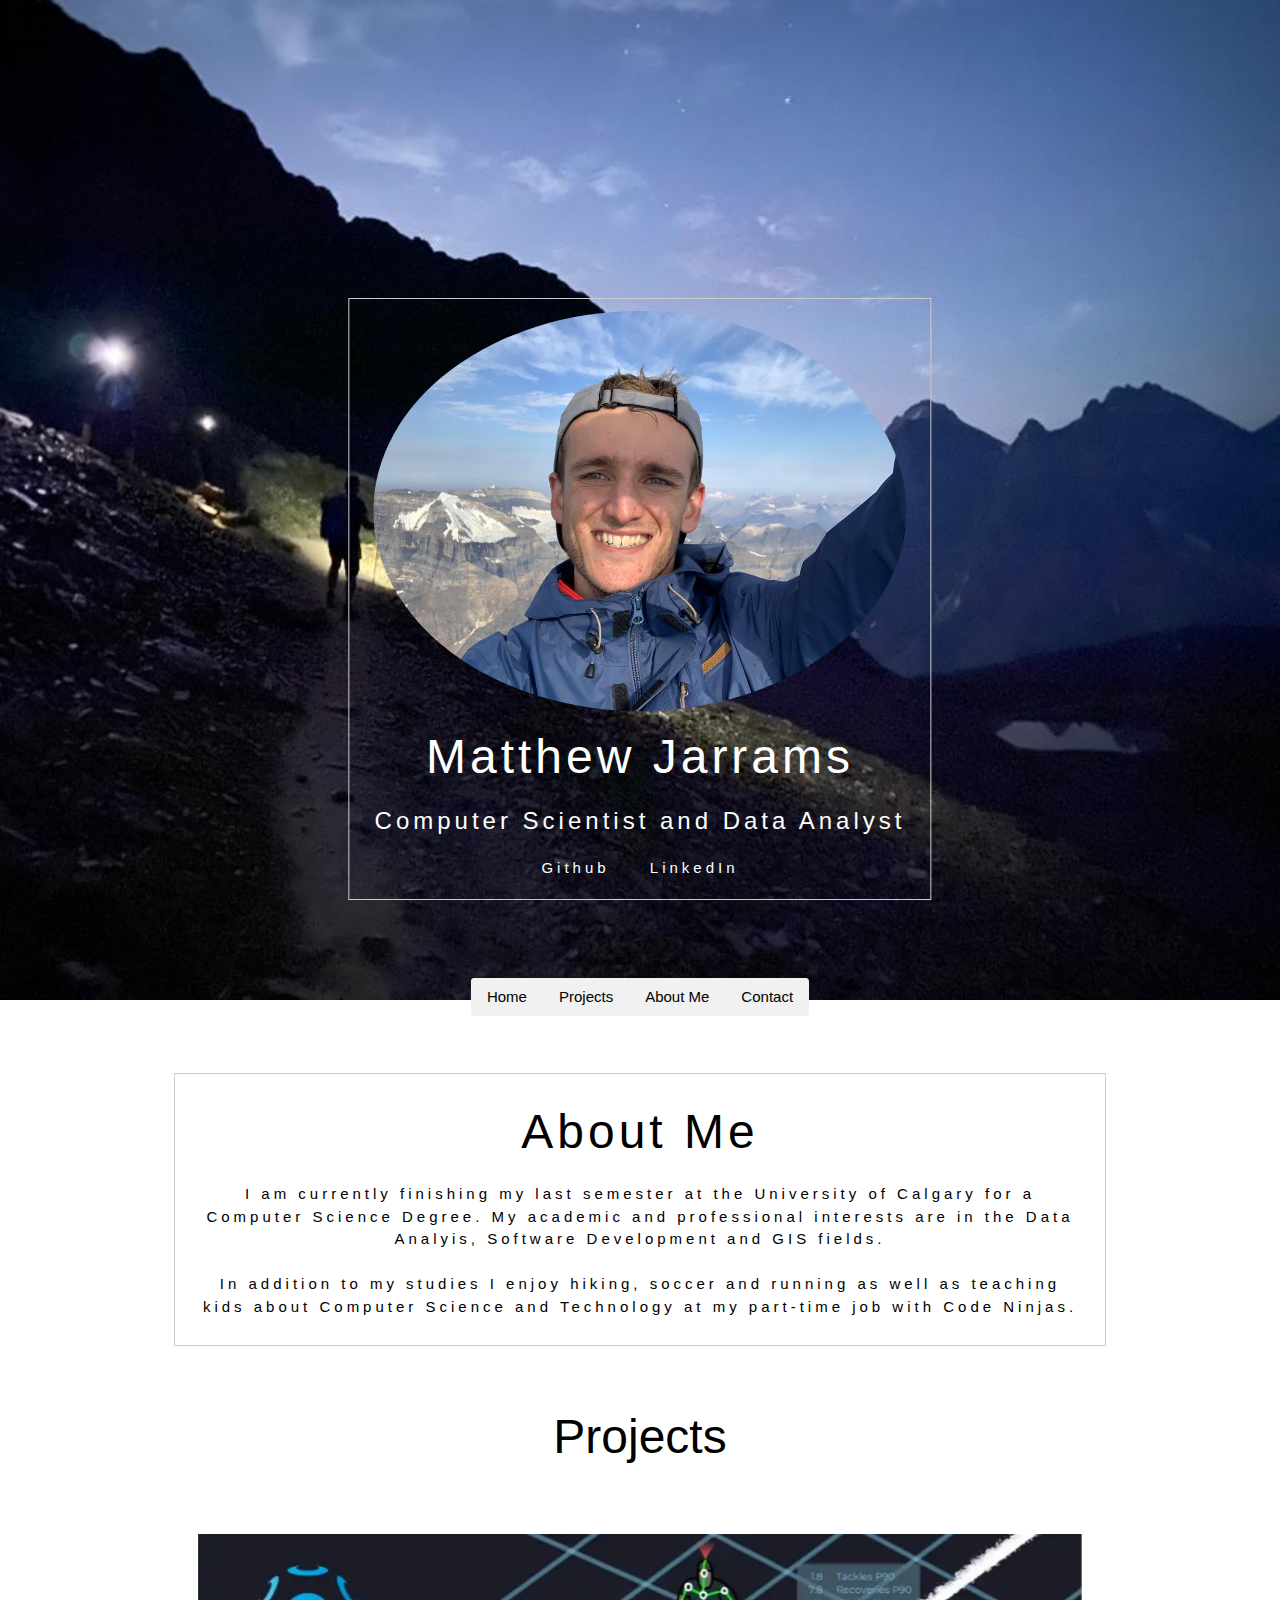
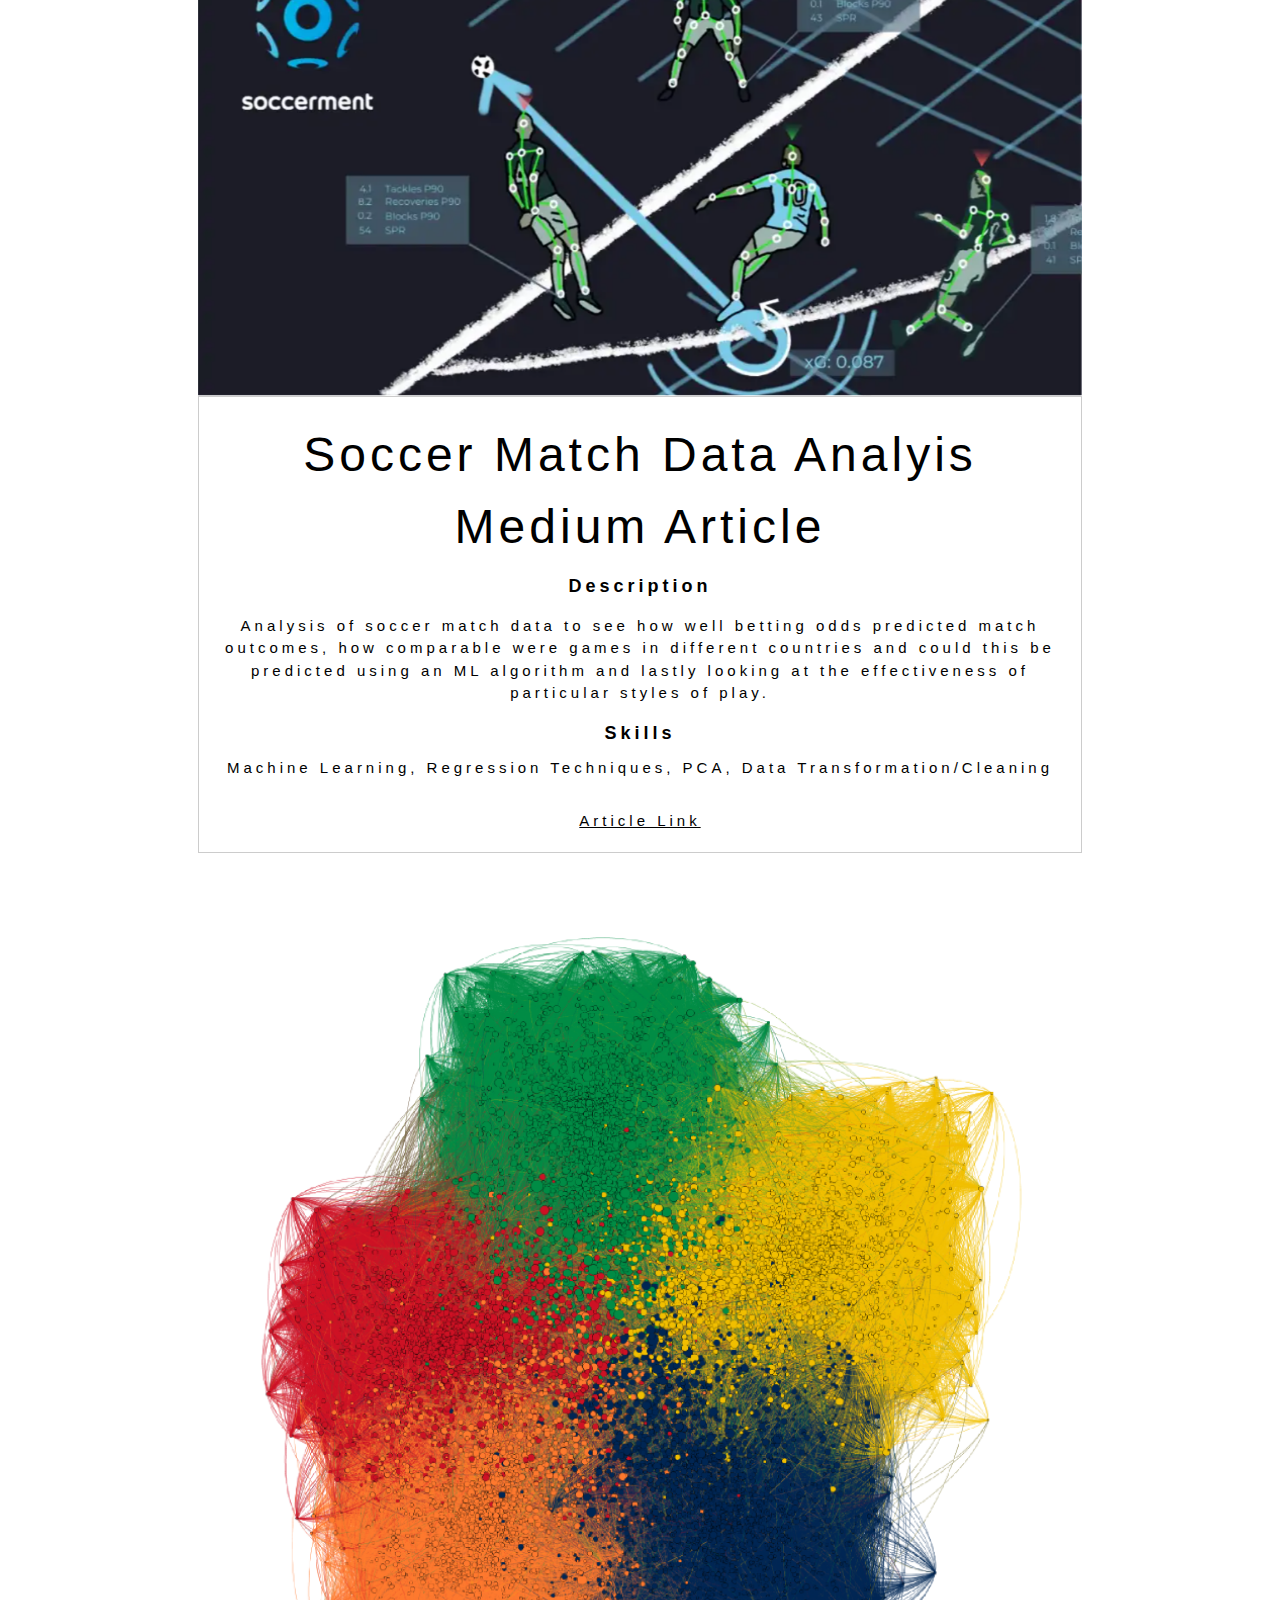
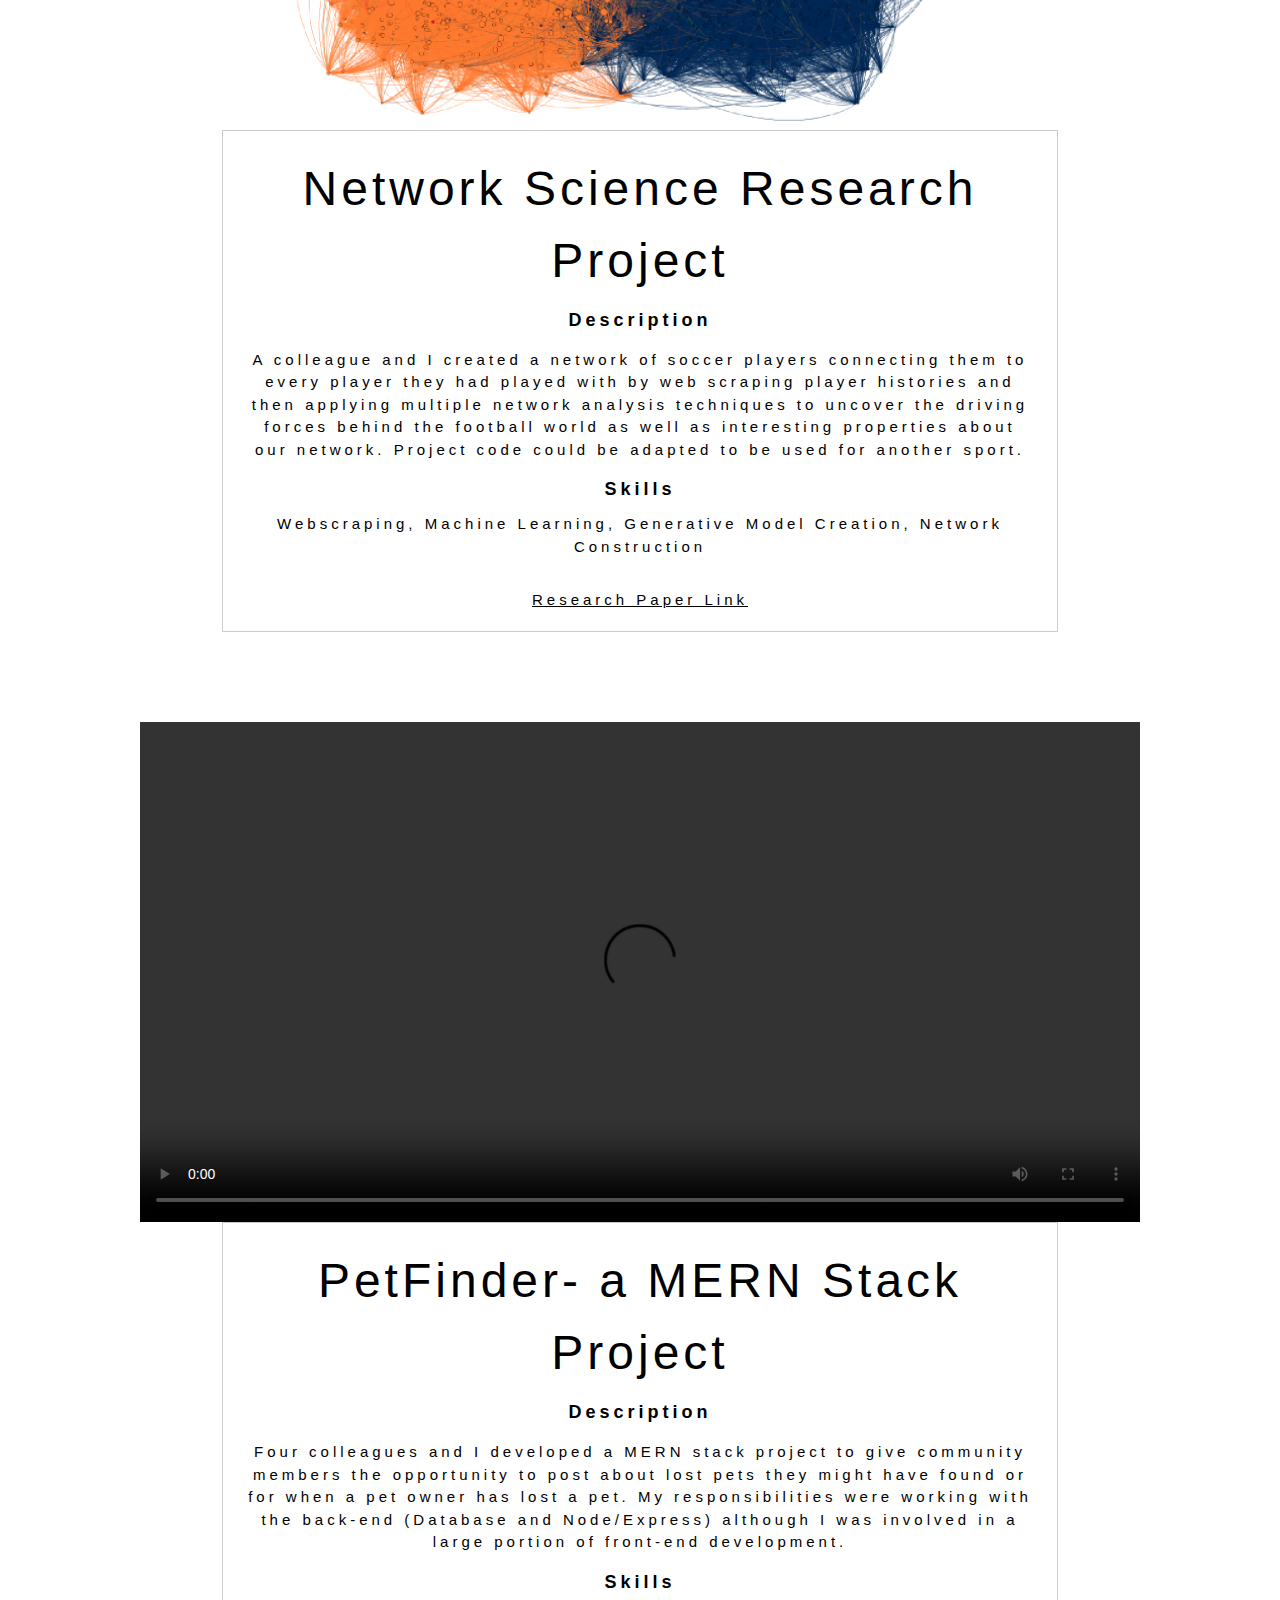
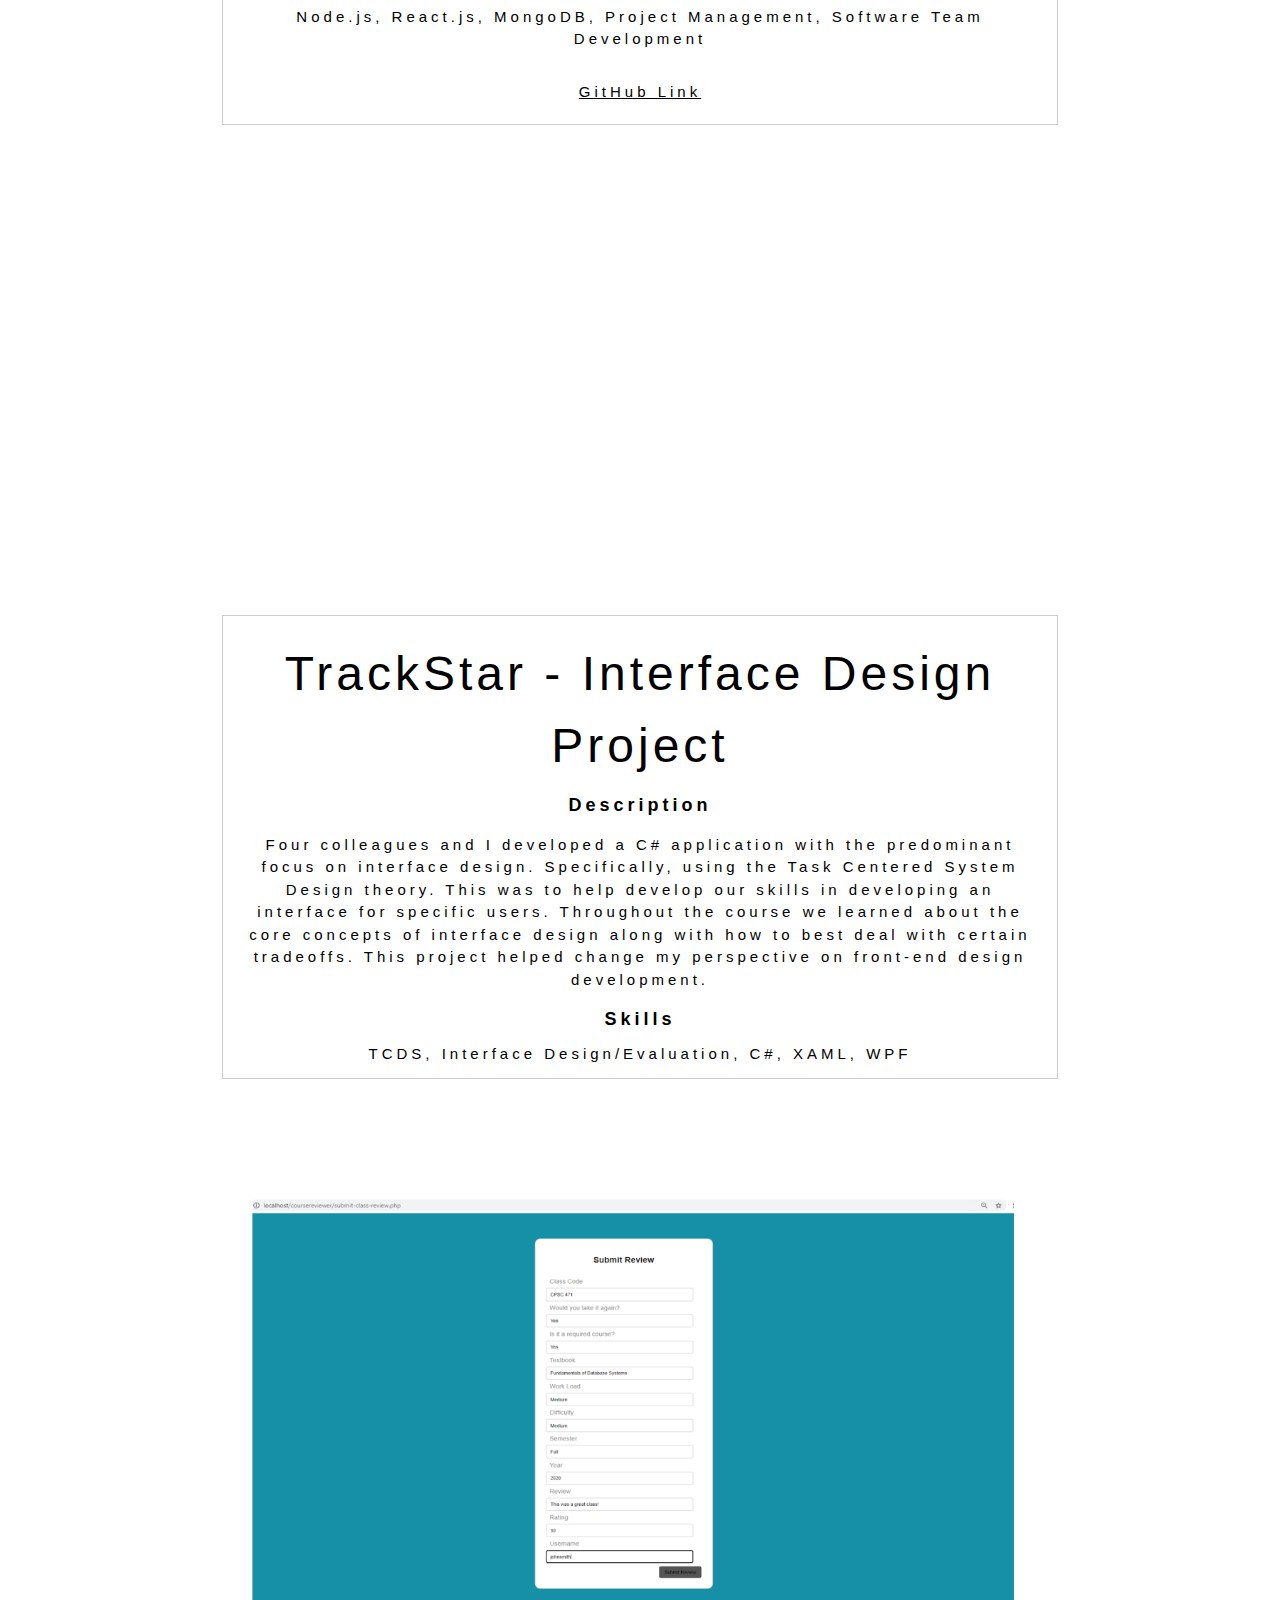
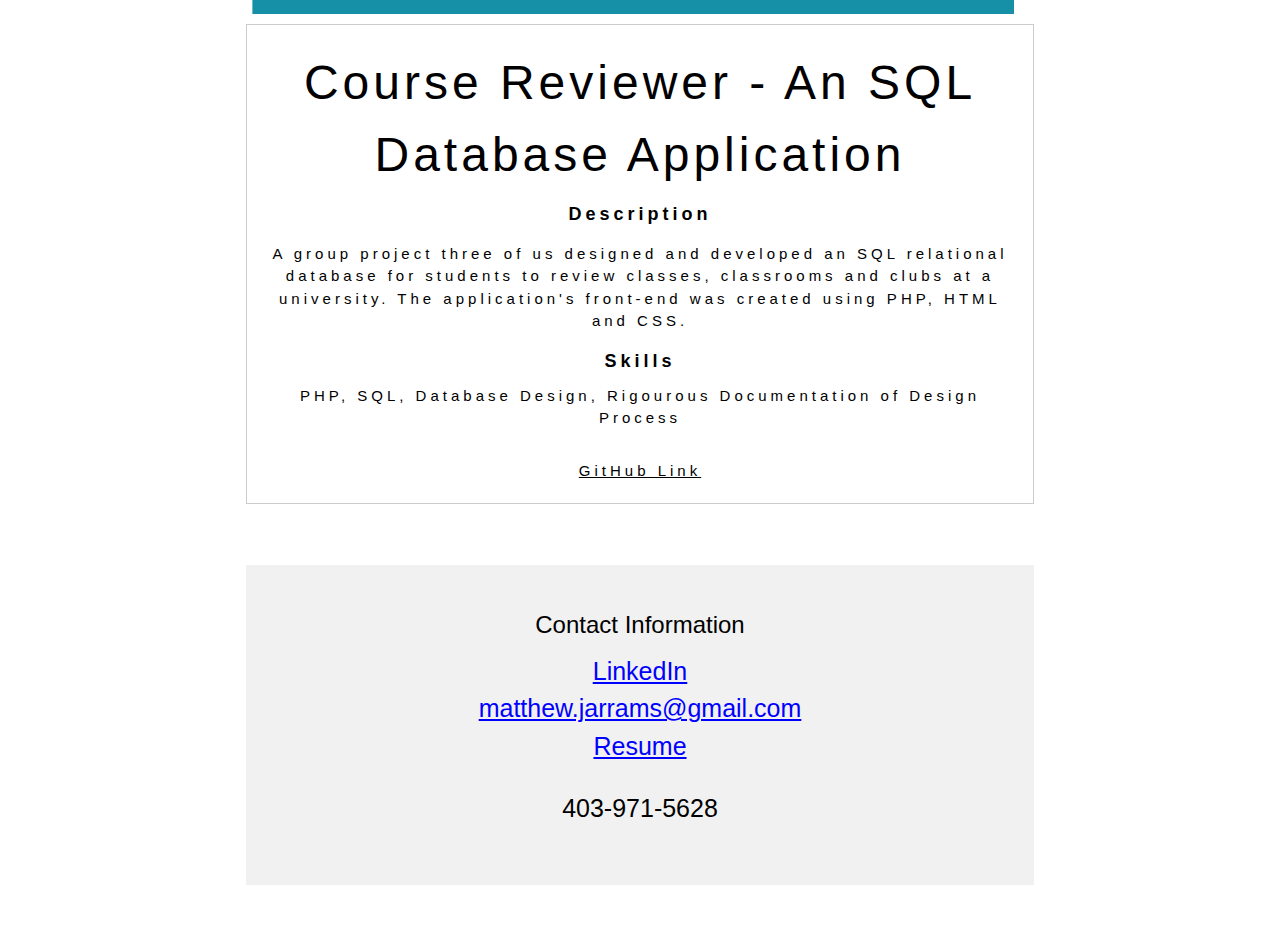
==== index.html @ 0dabf46f "website files" ====
<!DOCTYPE html>
<html lang="en">
<head>
<title>Matthew Jarrams</title>
<meta charset="UTF-8">
<meta name="viewport" content="width=device-width, initial-scale=1">
<link rel="stylesheet" href="styles.css">
<style>
    @media (max-width:570px)  {
    
      #list{
      color: blue;
      font-size: 12px;
      /* text-decoration: underline; */
    }
      
    }
    
    #main {
        margin-bottom: 100px;
    }
    #me {
        height: 1000px;
        max-width: 100%;
        width: 1500px;
        
    }
    #headShot {
        height: 400px;
        border-radius: 50%;

    }
    #skills{
        font-weight: bold;
    }
    #listContainer
    {
      display: flex;
      align-items: center;
      justify-content: center;
    }

    #projects
    {
      display: flex;
      align-items: center;
      justify-content: center;
    }

    #list{
      color: blue;
      font-size: 25px;
      /* text-decoration: underline; */
    }
    #phone{
      font-size: 25px;
      /* text-decoration: underline; */
    }
</style>
</head>
<body>

<!-- Header -->
<header id="title"class="w3-display-container w3-content w3-center" style="max-width:1500px">
  <img id="me" class="w3-image" src="WhatsApp Image 2023-01-10 at 12.34.28 (6).jpeg" alt="Me" >
  <div id = "main" class="w3-display-bottommiddle w3-padding-large w3-border w3-wide w3-text-white w3-center">
    <img id="headShot" class="w3-image" src="WhatsApp Image 2023-01-10 at 12.34.28 (3).jpeg" alt="Me">
    <h1 class="w3-hide-medium w3-hide-small w3-xxxlarge">Matthew Jarrams</h1>
    <h5 class="w3-hide-large" style="white-space:nowrap">Matthew Jarrams</h5>
    <h3 class="w3-hide-medium w3-hide-small">Computer Scientist and Data Analyst</h3>
    <span>
        <a target="_blank" href="https://github.com/matthewJarrams" class="w3-bar-item w3-button">Github</a>
        <a target="_blank" href="https://www.linkedin.com/in/matthew-jarrams-496975208/" class="w3-bar-item w3-button">LinkedIn</a>
    </span>
  </div>
  
  <!-- Navbar (placed at the bottom of the header image) -->
  <div class="w3-bar w3-light-grey w3-round w3-display-bottommiddle w3-hide-small" style="bottom:-16px">
    <a href="#" class="w3-bar-item w3-button">Home</a>
    <a href="#projects" class="w3-bar-item w3-button">Projects</a>
    <a href="#aboutMe" class="w3-bar-item w3-button">About Me</a>
    <a href="#contact" class="w3-bar-item w3-button">Contact</a>
  </div>
</header>

<!-- Navbar on small screens -->
<div class="w3-center w3-light-grey w3-padding-16 w3-hide-large w3-hide-medium">
<div class="w3-bar w3-light-grey">
  <a href="#" class="w3-bar-item w3-button">Home</a>
  <a href="#projects" class="w3-bar-item w3-button">Projects</a>
  <a href="#aboutMe" class="w3-bar-item w3-button">About Me</a>
  <a href="#contact" class="w3-bar-item w3-button">Contact</a>
</div>
</div>
<!-- Page content -->
<br>
<br>

<div class="w3-content w3-padding-large w3-margin-top" id="aboutMe">

  <div class="w3-padding-large w3-border w3-wide w3-text-black w3-center">
    <h1 class="w3-hide-medium w3-hide-small w3-xxxlarge">About Me</h1>
    <p>I am currently finishing my last semester at the University of Calgary for a Computer Science Degree.
      My academic and professional interests are in the Data Analyis, Software Development and GIS fields.
      <br>
      <br>
      In addition to my studies I enjoy hiking, soccer and running as well as teaching kids about Computer Science and Technology at
      my part-time job with Code Ninjas.
    </p>
  </div>



<br>
<br>

<h2 id="projects" class=" w3-xxxlarge">Projects</h2>
<br>

<div class="w3-content w3-padding-large w3-margin-top">

  <img src="Screenshot 2023-01-10 132918.png" alt="Ocean" class="w3-image" width="1000" height="500">
  <div class="w3-padding-large w3-border w3-wide w3-text-black w3-center">
    <h1 class="w3-hide-medium w3-hide-small w3-xxxlarge">Soccer Match Data Analyis Medium Article</h1>
    <h5 id="skills" class="w3-large" style="white-space:nowrap">Description</h5>
    <p>Analysis of soccer match data to see how well betting odds predicted match outcomes, how comparable were games in different countries 
      and could this be predicted using an ML algorithm and lastly looking at the effectiveness of particular styles of play.
    </p>
    <h5 id="skills"class="w3-large-black" style="white-space:nowrap">Skills</h5>
    <span>
        Machine Learning, Regression Techniques, PCA, Data Transformation/Cleaning
    </span>
    <br>
    <br>
    <span>
        <a style="text-decoration: underline;" target="_blank" href="https://medium.com/p/7356ce357140" class="w3-bar-item w3-button">Article Link</a>
    </span>
  </div>
  <br>
  <br>
  <div class="w3-content w3-padding-large w3-margin-top">

    <img src="Screenshot 2023-01-10 133520.png" alt="Ocean" class="w3-image" width="1000" height="500">
    <div class="w3-padding-large w3-border w3-wide w3-text-black w3-center">
      <h1 class="w3-hide-medium w3-hide-small w3-xxxlarge">Network Science Research Project</h1>
      <h5 id="skills" class="w3-large" style="white-space:nowrap">Description</h5>
      <p>A colleague and I created a network of soccer players connecting them to every player they had played with by web scraping player 
        histories and then applying multiple network analysis techniques to uncover the driving
        forces behind the football world as well as interesting properties about our network. Project code could be adapted to be used for another sport.
      </p>
      <h5 id="skills"class="w3-large-black" style="white-space:nowrap">Skills</h5>
      <span>
          Webscraping, Machine Learning, Generative Model Creation, Network Construction
      </span>
      <br>
      <br>
      <span>
        <a style="text-decoration: underline;" target="_blank" href="CPSC_572__Football_Network_Research_Paper (3).pdf" class="w3-bar-item w3-button">Research Paper Link</a>
      </span>
    </div>
    <br>
    <br>
    <br>
    <br>
    <div id="listContainer">
    <video width="1000" height="500" controls>
      <source src="video-group-20.mp4" type="video/mp4">
    Your browser does not support the video tag.
    </video>
  </div>
    <div class="w3-padding-large w3-border w3-wide w3-text-black w3-center">
      <h1 class="w3-hide-medium w3-hide-small w3-xxxlarge">PetFinder- a MERN Stack Project</h1>
      <h5 id="skills" class="w3-large" style="white-space:nowrap">Description</h5>
      <p>
        Four colleagues and I developed a MERN stack project to give community members the opportunity to post about lost pets 
        they might have found or for when a pet owner has lost a pet. My responsibilities
        were working with the back-end (Database and Node/Express) although I was involved in a large portion of front-end development.
      </p>
      <h5 id="skills"class="w3-large-black" style="white-space:nowrap">Skills</h5>
      <span>
          Node.js, React.js, MongoDB, Project Management, Software Team Development
      </span>
      <br>
      <br>
      <span>
          <a style="text-decoration: underline;" target="_blank" href="https://github.com/matthewJarrams/Pet-Finder" class="w3-bar-item w3-button">GitHub Link</a>
      </span>
    </div>

    <br>
    <br>
    <br>
    <br>

    <div id="listContainer">
      <iframe width="600" height="400" src="https://www.youtube.com/embed/mpnBLRPdJBk" title="YouTube video player" frameborder="0" allow="accelerometer; autoplay; clipboard-write; encrypted-media; gyroscope; picture-in-picture; web-share" allowfullscreen></iframe>
    </div>
      <div class="w3-padding-large w3-border w3-wide w3-text-black w3-center">
        <h1 class="w3-hide-medium w3-hide-small w3-xxxlarge">TrackStar - Interface Design Project</h1>
        <h5 id="skills" class="w3-large" style="white-space:nowrap">Description</h5>
        <p>
          Four colleagues and I developed a C# application with the predominant focus on interface design. Specifically, using the 
          Task Centered System Design theory. This was to help develop our skills in developing an interface for specific users. 
          Throughout the course we learned about the core concepts of 
          interface design along with how to best deal with certain tradeoffs. This project helped change my perspective on front-end design development.
        </p>
        <h5 id="skills"class="w3-large-black" style="white-space:nowrap">Skills</h5>
        <span>
          TCDS, Interface Design/Evaluation, C#, XAML, WPF
        </span>
      </div>

      <br>
      <br>
      <br>
      <br>

      <div class="w3-content w3-padding-large w3-margin-top">

        <img src="Screenshot 2023-01-11 190812.png" alt="Ocean" class="w3-image" width="1000" height="500">
        <div class="w3-padding-large w3-border w3-wide w3-text-black w3-center">
          <h1 class="w3-hide-medium w3-hide-small w3-xxxlarge">Course Reviewer - An SQL Database Application</h1>
          <h5 id="skills" class="w3-large" style="white-space:nowrap">Description</h5>
          <p>A group project three of us designed and developed an SQL relational database 
            for students to review classes, classrooms and clubs at a university. 
            The application's front-end was created using PHP, HTML and CSS. 
          </p>
          <h5 id="skills"class="w3-large-black" style="white-space:nowrap">Skills</h5>
          <span>
              PHP, SQL, Database Design, Rigourous Documentation of Design Process 
          </span>
          <br>
          <br>
          <span>
              <a style="text-decoration: underline;" target="_blank" href="https://github.com/matthewJarrams/Course-Reviewer-Database-Application" class="w3-bar-item w3-button">GitHub Link</a>
          </span>
        </div>
        <br>
        <br>
  <!-- Contact -->
  <div class="w3-light-grey w3-padding-large w3-padding-32 w3-margin-top" id="contact">
    <h3 class="w3-center">Contact Information</h3>
    <div id="listContainer">
      <a id="list"href="https://www.linkedin.com/in/matthew-jarrams-496975208/" target="_blank">LinkedIn</a>
    </div>
    <div id="listContainer">
      <a id="list" href="mailto: matthew.jarrams@gmail.com" target="_blank">matthew.jarrams@gmail.com</a>
    </div>
    <div id="listContainer">
      <a id="list" href="resume.pdf" target="_blank">Resume</a>
    </div>
    <div id="listContainer">
      <p id="phone">403-971-5628</p>
      
  </div>

<!-- End page content -->
</div>

</body>
</html>
---- styles.css ----
/* W3.CSS 4.15 December 2020 by Jan Egil and Borge Refsnes */
html{box-sizing:border-box}*,*:before,*:after{box-sizing:inherit}
/* Extract from normalize.css by Nicolas Gallagher and Jonathan Neal git.io/normalize */
html{-ms-text-size-adjust:100%;-webkit-text-size-adjust:100%}body{margin:0}
article,aside,details,figcaption,figure,footer,header,main,menu,nav,section{display:block}summary{display:list-item}
audio,canvas,progress,video{display:inline-block}progress{vertical-align:baseline}
audio:not([controls]){display:none;height:0}[hidden],template{display:none}
a{background-color:transparent}a:active,a:hover{outline-width:0}
abbr[title]{border-bottom:none;text-decoration:underline;text-decoration:underline dotted}
b,strong{font-weight:bolder}dfn{font-style:italic}mark{background:#ff0;color:#000}
small{font-size:80%}sub,sup{font-size:75%;line-height:0;position:relative;vertical-align:baseline}
sub{bottom:-0.25em}sup{top:-0.5em}figure{margin:1em 40px}img{border-style:none}
code,kbd,pre,samp{font-family:monospace,monospace;font-size:1em}hr{box-sizing:content-box;height:0;overflow:visible}
button,input,select,textarea,optgroup{font:inherit;margin:0}optgroup{font-weight:bold}
button,input{overflow:visible}button,select{text-transform:none}
button,[type=button],[type=reset],[type=submit]{-webkit-appearance:button}
button::-moz-focus-inner,[type=button]::-moz-focus-inner,[type=reset]::-moz-focus-inner,[type=submit]::-moz-focus-inner{border-style:none;padding:0}
button:-moz-focusring,[type=button]:-moz-focusring,[type=reset]:-moz-focusring,[type=submit]:-moz-focusring{outline:1px dotted ButtonText}
fieldset{border:1px solid #c0c0c0;margin:0 2px;padding:.35em .625em .75em}
legend{color:inherit;display:table;max-width:100%;padding:0;white-space:normal}textarea{overflow:auto}
[type=checkbox],[type=radio]{padding:0}
[type=number]::-webkit-inner-spin-button,[type=number]::-webkit-outer-spin-button{height:auto}
[type=search]{-webkit-appearance:textfield;outline-offset:-2px}
[type=search]::-webkit-search-decoration{-webkit-appearance:none}
::-webkit-file-upload-button{-webkit-appearance:button;font:inherit}
/* End extract */
html,body{font-family:Verdana,sans-serif;font-size:15px;line-height:1.5}html{overflow-x:hidden}
h1{font-size:36px}h2{font-size:30px}h3{font-size:24px}h4{font-size:20px}h5{font-size:18px}h6{font-size:16px}
.w3-serif{font-family:serif}.w3-sans-serif{font-family:sans-serif}.w3-cursive{font-family:cursive}.w3-monospace{font-family:monospace}
h1,h2,h3,h4,h5,h6{font-family:"Segoe UI",Arial,sans-serif;font-weight:400;margin:10px 0}.w3-wide{letter-spacing:4px}
hr{border:0;border-top:1px solid #eee;margin:20px 0}
.w3-image{max-width:100%;height:auto}img{vertical-align:middle}a{color:inherit}
.w3-table,.w3-table-all{border-collapse:collapse;border-spacing:0;width:100%;display:table}.w3-table-all{border:1px solid #ccc}
.w3-bordered tr,.w3-table-all tr{border-bottom:1px solid #ddd}.w3-striped tbody tr:nth-child(even){background-color:#f1f1f1}
.w3-table-all tr:nth-child(odd){background-color:#fff}.w3-table-all tr:nth-child(even){background-color:#f1f1f1}
.w3-hoverable tbody tr:hover,.w3-ul.w3-hoverable li:hover{background-color:#ccc}.w3-centered tr th,.w3-centered tr td{text-align:center}
.w3-table td,.w3-table th,.w3-table-all td,.w3-table-all th{padding:8px 8px;display:table-cell;text-align:left;vertical-align:top}
.w3-table th:first-child,.w3-table td:first-child,.w3-table-all th:first-child,.w3-table-all td:first-child{padding-left:16px}
.w3-btn,.w3-button{border:none;display:inline-block;padding:8px 16px;vertical-align:middle;overflow:hidden;text-decoration:none;color:inherit;background-color:inherit;text-align:center;cursor:pointer;white-space:nowrap}
.w3-btn:hover{box-shadow:0 8px 16px 0 rgba(0,0,0,0.2),0 6px 20px 0 rgba(0,0,0,0.19)}
.w3-btn,.w3-button{-webkit-touch-callout:none;-webkit-user-select:none;-khtml-user-select:none;-moz-user-select:none;-ms-user-select:none;user-select:none}   
.w3-disabled,.w3-btn:disabled,.w3-button:disabled{cursor:not-allowed;opacity:0.3}.w3-disabled *,:disabled *{pointer-events:none}
.w3-btn.w3-disabled:hover,.w3-btn:disabled:hover{box-shadow:none}
.w3-badge,.w3-tag{background-color:#000;color:#fff;display:inline-block;padding-left:8px;padding-right:8px;text-align:center}.w3-badge{border-radius:50%}
.w3-ul{list-style-type:none;padding:0;margin:0}.w3-ul li{padding:8px 16px;border-bottom:1px solid #ddd}.w3-ul li:last-child{border-bottom:none}
.w3-tooltip,.w3-display-container{position:relative}.w3-tooltip .w3-text{display:none}.w3-tooltip:hover .w3-text{display:inline-block}
.w3-ripple:active{opacity:0.5}.w3-ripple{transition:opacity 0s}
.w3-input{padding:8px;display:block;border:none;border-bottom:1px solid #ccc;width:100%}
.w3-select{padding:9px 0;width:100%;border:none;border-bottom:1px solid #ccc}
.w3-dropdown-click,.w3-dropdown-hover{position:relative;display:inline-block;cursor:pointer}
.w3-dropdown-hover:hover .w3-dropdown-content{display:block}
.w3-dropdown-hover:first-child,.w3-dropdown-click:hover{background-color:#ccc;color:#000}
.w3-dropdown-hover:hover > .w3-button:first-child,.w3-dropdown-click:hover > .w3-button:first-child{background-color:#ccc;color:#000}
.w3-dropdown-content{cursor:auto;color:#000;background-color:#fff;display:none;position:absolute;min-width:160px;margin:0;padding:0;z-index:1}
.w3-check,.w3-radio{width:24px;height:24px;position:relative;top:6px}
.w3-sidebar{height:100%;width:200px;background-color:#fff;position:fixed!important;z-index:1;overflow:auto}
.w3-bar-block .w3-dropdown-hover,.w3-bar-block .w3-dropdown-click{width:100%}
.w3-bar-block .w3-dropdown-hover .w3-dropdown-content,.w3-bar-block .w3-dropdown-click .w3-dropdown-content{min-width:100%}
.w3-bar-block .w3-dropdown-hover .w3-button,.w3-bar-block .w3-dropdown-click .w3-button{width:100%;text-align:left;padding:8px 16px}
.w3-main,#main{transition:margin-left .4s}
.w3-modal{z-index:3;display:none;padding-top:100px;position:fixed;left:0;top:0;width:100%;height:100%;overflow:auto;background-color:rgb(0,0,0);background-color:rgba(0,0,0,0.4)}
.w3-modal-content{margin:auto;background-color:#fff;position:relative;padding:0;outline:0;width:600px}
.w3-bar{width:100%;overflow:hidden}.w3-center .w3-bar{display:inline-block;width:auto}
.w3-bar .w3-bar-item{padding:8px 16px;float:left;width:auto;border:none;display:block;outline:0}
.w3-bar .w3-dropdown-hover,.w3-bar .w3-dropdown-click{position:static;float:left}
.w3-bar .w3-button{white-space:normal}
.w3-bar-block .w3-bar-item{width:100%;display:block;padding:8px 16px;text-align:left;border:none;white-space:normal;float:none;outline:0}
.w3-bar-block.w3-center .w3-bar-item{text-align:center}.w3-block{display:block;width:100%}
.w3-responsive{display:block;overflow-x:auto}
.w3-container:after,.w3-container:before,.w3-panel:after,.w3-panel:before,.w3-row:after,.w3-row:before,.w3-row-padding:after,.w3-row-padding:before,
.w3-cell-row:before,.w3-cell-row:after,.w3-clear:after,.w3-clear:before,.w3-bar:before,.w3-bar:after{content:"";display:table;clear:both}
.w3-col,.w3-half,.w3-third,.w3-twothird,.w3-threequarter,.w3-quarter{float:left;width:100%}
.w3-col.s1{width:8.33333%}.w3-col.s2{width:16.66666%}.w3-col.s3{width:24.99999%}.w3-col.s4{width:33.33333%}
.w3-col.s5{width:41.66666%}.w3-col.s6{width:49.99999%}.w3-col.s7{width:58.33333%}.w3-col.s8{width:66.66666%}
.w3-col.s9{width:74.99999%}.w3-col.s10{width:83.33333%}.w3-col.s11{width:91.66666%}.w3-col.s12{width:99.99999%}
@media (min-width:601px){.w3-col.m1{width:8.33333%}.w3-col.m2{width:16.66666%}.w3-col.m3,.w3-quarter{width:24.99999%}.w3-col.m4,.w3-third{width:33.33333%}
.w3-col.m5{width:41.66666%}.w3-col.m6,.w3-half{width:49.99999%}.w3-col.m7{width:58.33333%}.w3-col.m8,.w3-twothird{width:66.66666%}
.w3-col.m9,.w3-threequarter{width:74.99999%}.w3-col.m10{width:83.33333%}.w3-col.m11{width:91.66666%}.w3-col.m12{width:99.99999%}}
@media (min-width:993px){.w3-col.l1{width:8.33333%}.w3-col.l2{width:16.66666%}.w3-col.l3{width:24.99999%}.w3-col.l4{width:33.33333%}
.w3-col.l5{width:41.66666%}.w3-col.l6{width:49.99999%}.w3-col.l7{width:58.33333%}.w3-col.l8{width:66.66666%}
.w3-col.l9{width:74.99999%}.w3-col.l10{width:83.33333%}.w3-col.l11{width:91.66666%}.w3-col.l12{width:99.99999%}}
.w3-rest{overflow:hidden}.w3-stretch{margin-left:-16px;margin-right:-16px}
.w3-content,.w3-auto{margin-left:auto;margin-right:auto}.w3-content{max-width:980px}.w3-auto{max-width:1140px}
.w3-cell-row{display:table;width:100%}.w3-cell{display:table-cell}
.w3-cell-top{vertical-align:top}.w3-cell-middle{vertical-align:middle}.w3-cell-bottom{vertical-align:bottom}
.w3-hide{display:none!important}.w3-show-block,.w3-show{display:block!important}.w3-show-inline-block{display:inline-block!important}
@media (max-width:1205px){.w3-auto{max-width:95%}}
@media (max-width:600px){.w3-modal-content{margin:0 10px;width:auto!important}.w3-modal{padding-top:30px}
.w3-dropdown-hover.w3-mobile .w3-dropdown-content,.w3-dropdown-click.w3-mobile .w3-dropdown-content{position:relative}	
.w3-hide-small{display:none!important}.w3-mobile{display:block;width:100%!important}.w3-bar-item.w3-mobile,.w3-dropdown-hover.w3-mobile,.w3-dropdown-click.w3-mobile{text-align:center}
.w3-dropdown-hover.w3-mobile,.w3-dropdown-hover.w3-mobile .w3-btn,.w3-dropdown-hover.w3-mobile .w3-button,.w3-dropdown-click.w3-mobile,.w3-dropdown-click.w3-mobile .w3-btn,.w3-dropdown-click.w3-mobile .w3-button{width:100%}}
@media (max-width:768px){.w3-modal-content{width:500px}.w3-modal{padding-top:50px}}
@media (min-width:993px){.w3-modal-content{width:900px}.w3-hide-large{display:none!important}.w3-sidebar.w3-collapse{display:block!important}}
@media (max-width:992px) and (min-width:601px){.w3-hide-medium{display:none!important}}
@media (max-width:992px){.w3-sidebar.w3-collapse{display:none}.w3-main{margin-left:0!important;margin-right:0!important}.w3-auto{max-width:100%}}
.w3-top,.w3-bottom{position:fixed;width:100%;z-index:1}.w3-top{top:0}.w3-bottom{bottom:0}
.w3-overlay{position:fixed;display:none;width:100%;height:100%;top:0;left:0;right:0;bottom:0;background-color:rgba(0,0,0,0.5);z-index:2}
.w3-display-topleft{position:absolute;left:0;top:0}.w3-display-topright{position:absolute;right:0;top:0}
.w3-display-bottomleft{position:absolute;left:0;bottom:0}.w3-display-bottomright{position:absolute;right:0;bottom:0}
.w3-display-middle{position:absolute;top:50%;left:50%;transform:translate(-50%,-50%);-ms-transform:translate(-50%,-50%)}
.w3-display-left{position:absolute;top:50%;left:0%;transform:translate(0%,-50%);-ms-transform:translate(-0%,-50%)}
.w3-display-right{position:absolute;top:50%;right:0%;transform:translate(0%,-50%);-ms-transform:translate(0%,-50%)}
.w3-display-topmiddle{position:absolute;left:50%;top:0;transform:translate(-50%,0%);-ms-transform:translate(-50%,0%)}
.w3-display-bottommiddle{position:absolute;left:50%;bottom:0;transform:translate(-50%,0%);-ms-transform:translate(-50%,0%)}
.w3-display-container:hover .w3-display-hover{display:block}.w3-display-container:hover span.w3-display-hover{display:inline-block}.w3-display-hover{display:none}
.w3-display-position{position:absolute}
.w3-circle{border-radius:50%}
.w3-round-small{border-radius:2px}.w3-round,.w3-round-medium{border-radius:4px}.w3-round-large{border-radius:8px}.w3-round-xlarge{border-radius:16px}.w3-round-xxlarge{border-radius:32px}
.w3-row-padding,.w3-row-padding>.w3-half,.w3-row-padding>.w3-third,.w3-row-padding>.w3-twothird,.w3-row-padding>.w3-threequarter,.w3-row-padding>.w3-quarter,.w3-row-padding>.w3-col{padding:0 8px}
.w3-container,.w3-panel{padding:0.01em 16px}.w3-panel{margin-top:16px;margin-bottom:16px}
.w3-code,.w3-codespan{font-family:Consolas,"courier new";font-size:16px}
.w3-code{width:auto;background-color:#fff;padding:8px 12px;border-left:4px solid #4CAF50;word-wrap:break-word}
.w3-codespan{color:crimson;background-color:#f1f1f1;padding-left:4px;padding-right:4px;font-size:110%}
.w3-card,.w3-card-2{box-shadow:0 2px 5px 0 rgba(0,0,0,0.16),0 2px 10px 0 rgba(0,0,0,0.12)}
.w3-card-4,.w3-hover-shadow:hover{box-shadow:0 4px 10px 0 rgba(0,0,0,0.2),0 4px 20px 0 rgba(0,0,0,0.19)}
.w3-spin{animation:w3-spin 2s infinite linear}@keyframes w3-spin{0%{transform:rotate(0deg)}100%{transform:rotate(359deg)}}
.w3-animate-fading{animation:fading 10s infinite}@keyframes fading{0%{opacity:0}50%{opacity:1}100%{opacity:0}}
.w3-animate-opacity{animation:opac 0.8s}@keyframes opac{from{opacity:0} to{opacity:1}}
.w3-animate-top{position:relative;animation:animatetop 0.4s}@keyframes animatetop{from{top:-300px;opacity:0} to{top:0;opacity:1}}
.w3-animate-left{position:relative;animation:animateleft 0.4s}@keyframes animateleft{from{left:-300px;opacity:0} to{left:0;opacity:1}}
.w3-animate-right{position:relative;animation:animateright 0.4s}@keyframes animateright{from{right:-300px;opacity:0} to{right:0;opacity:1}}
.w3-animate-bottom{position:relative;animation:animatebottom 0.4s}@keyframes animatebottom{from{bottom:-300px;opacity:0} to{bottom:0;opacity:1}}
.w3-animate-zoom {animation:animatezoom 0.6s}@keyframes animatezoom{from{transform:scale(0)} to{transform:scale(1)}}
.w3-animate-input{transition:width 0.4s ease-in-out}.w3-animate-input:focus{width:100%!important}
.w3-opacity,.w3-hover-opacity:hover{opacity:0.60}.w3-opacity-off,.w3-hover-opacity-off:hover{opacity:1}
.w3-opacity-max{opacity:0.25}.w3-opacity-min{opacity:0.75}
.w3-greyscale-max,.w3-grayscale-max,.w3-hover-greyscale:hover,.w3-hover-grayscale:hover{filter:grayscale(100%)}
.w3-greyscale,.w3-grayscale{filter:grayscale(75%)}.w3-greyscale-min,.w3-grayscale-min{filter:grayscale(50%)}
.w3-sepia{filter:sepia(75%)}.w3-sepia-max,.w3-hover-sepia:hover{filter:sepia(100%)}.w3-sepia-min{filter:sepia(50%)}
.w3-tiny{font-size:10px!important}.w3-small{font-size:12px!important}.w3-medium{font-size:15px!important}.w3-large{font-size:18px!important}
.w3-xlarge{font-size:24px!important}.w3-xxlarge{font-size:36px!important}.w3-xxxlarge{font-size:48px!important}.w3-jumbo{font-size:64px!important}
.w3-left-align{text-align:left!important}.w3-right-align{text-align:right!important}.w3-justify{text-align:justify!important}.w3-center{text-align:center!important}
.w3-border-0{border:0!important}.w3-border{border:1px solid #ccc!important}
.w3-border-top{border-top:1px solid #ccc!important}.w3-border-bottom{border-bottom:1px solid #ccc!important}
.w3-border-left{border-left:1px solid #ccc!important}.w3-border-right{border-right:1px solid #ccc!important}
.w3-topbar{border-top:6px solid #ccc!important}.w3-bottombar{border-bottom:6px solid #ccc!important}
.w3-leftbar{border-left:6px solid #ccc!important}.w3-rightbar{border-right:6px solid #ccc!important}
.w3-section,.w3-code{margin-top:16px!important;margin-bottom:16px!important}
.w3-margin{margin:16px!important}.w3-margin-top{margin-top:16px!important}.w3-margin-bottom{margin-bottom:16px!important}
.w3-margin-left{margin-left:16px!important}.w3-margin-right{margin-right:16px!important}
.w3-padding-small{padding:4px 8px!important}.w3-padding{padding:8px 16px!important}.w3-padding-large{padding:12px 24px!important}
.w3-padding-16{padding-top:16px!important;padding-bottom:16px!important}.w3-padding-24{padding-top:24px!important;padding-bottom:24px!important}
.w3-padding-32{padding-top:32px!important;padding-bottom:32px!important}.w3-padding-48{padding-top:48px!important;padding-bottom:48px!important}
.w3-padding-64{padding-top:64px!important;padding-bottom:64px!important}
.w3-padding-top-64{padding-top:64px!important}.w3-padding-top-48{padding-top:48px!important}
.w3-padding-top-32{padding-top:32px!important}.w3-padding-top-24{padding-top:24px!important}
.w3-left{float:left!important}.w3-right{float:right!important}
.w3-button:hover{color:#000!important;background-color:#ccc!important}
.w3-transparent,.w3-hover-none:hover{background-color:transparent!important}
.w3-hover-none:hover{box-shadow:none!important}
/* Colors */
.w3-amber,.w3-hover-amber:hover{color:#000!important;background-color:#ffc107!important}
.w3-aqua,.w3-hover-aqua:hover{color:#000!important;background-color:#00ffff!important}
.w3-blue,.w3-hover-blue:hover{color:#fff!important;background-color:#2196F3!important}
.w3-light-blue,.w3-hover-light-blue:hover{color:#000!important;background-color:#87CEEB!important}
.w3-brown,.w3-hover-brown:hover{color:#fff!important;background-color:#795548!important}
.w3-cyan,.w3-hover-cyan:hover{color:#000!important;background-color:#00bcd4!important}
.w3-blue-grey,.w3-hover-blue-grey:hover,.w3-blue-gray,.w3-hover-blue-gray:hover{color:#fff!important;background-color:#607d8b!important}
.w3-green,.w3-hover-green:hover{color:#fff!important;background-color:#4CAF50!important}
.w3-light-green,.w3-hover-light-green:hover{color:#000!important;background-color:#8bc34a!important}
.w3-indigo,.w3-hover-indigo:hover{color:#fff!important;background-color:#3f51b5!important}
.w3-khaki,.w3-hover-khaki:hover{color:#000!important;background-color:#f0e68c!important}
.w3-lime,.w3-hover-lime:hover{color:#000!important;background-color:#cddc39!important}
.w3-orange,.w3-hover-orange:hover{color:#000!important;background-color:#ff9800!important}
.w3-deep-orange,.w3-hover-deep-orange:hover{color:#fff!important;background-color:#ff5722!important}
.w3-pink,.w3-hover-pink:hover{color:#fff!important;background-color:#e91e63!important}
.w3-purple,.w3-hover-purple:hover{color:#fff!important;background-color:#9c27b0!important}
.w3-deep-purple,.w3-hover-deep-purple:hover{color:#fff!important;background-color:#673ab7!important}
.w3-red,.w3-hover-red:hover{color:#fff!important;background-color:#f44336!important}
.w3-sand,.w3-hover-sand:hover{color:#000!important;background-color:#fdf5e6!important}
.w3-teal,.w3-hover-teal:hover{color:#fff!important;background-color:#009688!important}
.w3-yellow,.w3-hover-yellow:hover{color:#000!important;background-color:#ffeb3b!important}
.w3-white,.w3-hover-white:hover{color:#000!important;background-color:#fff!important}
.w3-black,.w3-hover-black:hover{color:#fff!important;background-color:#000!important}
.w3-grey,.w3-hover-grey:hover,.w3-gray,.w3-hover-gray:hover{color:#000!important;background-color:#9e9e9e!important}
.w3-light-grey,.w3-hover-light-grey:hover,.w3-light-gray,.w3-hover-light-gray:hover{color:#000!important;background-color:#f1f1f1!important}
.w3-dark-grey,.w3-hover-dark-grey:hover,.w3-dark-gray,.w3-hover-dark-gray:hover{color:#fff!important;background-color:#616161!important}
.w3-pale-red,.w3-hover-pale-red:hover{color:#000!important;background-color:#ffdddd!important}
.w3-pale-green,.w3-hover-pale-green:hover{color:#000!important;background-color:#ddffdd!important}
.w3-pale-yellow,.w3-hover-pale-yellow:hover{color:#000!important;background-color:#ffffcc!important}
.w3-pale-blue,.w3-hover-pale-blue:hover{color:#000!important;background-color:#ddffff!important}
.w3-text-amber,.w3-hover-text-amber:hover{color:#ffc107!important}
.w3-text-aqua,.w3-hover-text-aqua:hover{color:#00ffff!important}
.w3-text-blue,.w3-hover-text-blue:hover{color:#2196F3!important}
.w3-text-light-blue,.w3-hover-text-light-blue:hover{color:#87CEEB!important}
.w3-text-brown,.w3-hover-text-brown:hover{color:#795548!important}
.w3-text-cyan,.w3-hover-text-cyan:hover{color:#00bcd4!important}
.w3-text-blue-grey,.w3-hover-text-blue-grey:hover,.w3-text-blue-gray,.w3-hover-text-blue-gray:hover{color:#607d8b!important}
.w3-text-green,.w3-hover-text-green:hover{color:#4CAF50!important}
.w3-text-light-green,.w3-hover-text-light-green:hover{color:#8bc34a!important}
.w3-text-indigo,.w3-hover-text-indigo:hover{color:#3f51b5!important}
.w3-text-khaki,.w3-hover-text-khaki:hover{color:#b4aa50!important}
.w3-text-lime,.w3-hover-text-lime:hover{color:#cddc39!important}
.w3-text-orange,.w3-hover-text-orange:hover{color:#ff9800!important}
.w3-text-deep-orange,.w3-hover-text-deep-orange:hover{color:#ff5722!important}
.w3-text-pink,.w3-hover-text-pink:hover{color:#e91e63!important}
.w3-text-purple,.w3-hover-text-purple:hover{color:#9c27b0!important}
.w3-text-deep-purple,.w3-hover-text-deep-purple:hover{color:#673ab7!important}
.w3-text-red,.w3-hover-text-red:hover{color:#f44336!important}
.w3-text-sand,.w3-hover-text-sand:hover{color:#fdf5e6!important}
.w3-text-teal,.w3-hover-text-teal:hover{color:#009688!important}
.w3-text-yellow,.w3-hover-text-yellow:hover{color:#d2be0e!important}
.w3-text-white,.w3-hover-text-white:hover{color:#fff!important}
.w3-text-black,.w3-hover-text-black:hover{color:#000!important}
.w3-text-grey,.w3-hover-text-grey:hover,.w3-text-gray,.w3-hover-text-gray:hover{color:#757575!important}
.w3-text-light-grey,.w3-hover-text-light-grey:hover,.w3-text-light-gray,.w3-hover-text-light-gray:hover{color:#f1f1f1!important}
.w3-text-dark-grey,.w3-hover-text-dark-grey:hover,.w3-text-dark-gray,.w3-hover-text-dark-gray:hover{color:#3a3a3a!important}
.w3-border-amber,.w3-hover-border-amber:hover{border-color:#ffc107!important}
.w3-border-aqua,.w3-hover-border-aqua:hover{border-color:#00ffff!important}
.w3-border-blue,.w3-hover-border-blue:hover{border-color:#2196F3!important}
.w3-border-light-blue,.w3-hover-border-light-blue:hover{border-color:#87CEEB!important}
.w3-border-brown,.w3-hover-border-brown:hover{border-color:#795548!important}
.w3-border-cyan,.w3-hover-border-cyan:hover{border-color:#00bcd4!important}
.w3-border-blue-grey,.w3-hover-border-blue-grey:hover,.w3-border-blue-gray,.w3-hover-border-blue-gray:hover{border-color:#607d8b!important}
.w3-border-green,.w3-hover-border-green:hover{border-color:#4CAF50!important}
.w3-border-light-green,.w3-hover-border-light-green:hover{border-color:#8bc34a!important}
.w3-border-indigo,.w3-hover-border-indigo:hover{border-color:#3f51b5!important}
.w3-border-khaki,.w3-hover-border-khaki:hover{border-color:#f0e68c!important}
.w3-border-lime,.w3-hover-border-lime:hover{border-color:#cddc39!important}
.w3-border-orange,.w3-hover-border-orange:hover{border-color:#ff9800!important}
.w3-border-deep-orange,.w3-hover-border-deep-orange:hover{border-color:#ff5722!important}
.w3-border-pink,.w3-hover-border-pink:hover{border-color:#e91e63!important}
.w3-border-purple,.w3-hover-border-purple:hover{border-color:#9c27b0!important}
.w3-border-deep-purple,.w3-hover-border-deep-purple:hover{border-color:#673ab7!important}
.w3-border-red,.w3-hover-border-red:hover{border-color:#f44336!important}
.w3-border-sand,.w3-hover-border-sand:hover{border-color:#fdf5e6!important}
.w3-border-teal,.w3-hover-border-teal:hover{border-color:#009688!important}
.w3-border-yellow,.w3-hover-border-yellow:hover{border-color:#ffeb3b!important}
.w3-border-white,.w3-hover-border-white:hover{border-color:#fff!important}
.w3-border-black,.w3-hover-border-black:hover{border-color:#000!important}
.w3-border-grey,.w3-hover-border-grey:hover,.w3-border-gray,.w3-hover-border-gray:hover{border-color:#9e9e9e!important}
.w3-border-light-grey,.w3-hover-border-light-grey:hover,.w3-border-light-gray,.w3-hover-border-light-gray:hover{border-color:#f1f1f1!important}
.w3-border-dark-grey,.w3-hover-border-dark-grey:hover,.w3-border-dark-gray,.w3-hover-border-dark-gray:hover{border-color:#616161!important}
.w3-border-pale-red,.w3-hover-border-pale-red:hover{border-color:#ffe7e7!important}.w3-border-pale-green,.w3-hover-border-pale-green:hover{border-color:#e7ffe7!important}
.w3-border-pale-yellow,.w3-hover-border-pale-yellow:hover{border-color:#ffffcc!important}.w3-border-pale-blue,.w3-hover-border-pale-blue:hover{border-color:#e7ffff!important}
@media (max-width:570px)  {
    
    #list{
    color: blue;
    font-size: 12px;
    /* text-decoration: underline; */
  }

  #phone{
    font-size: 12px;
  }
    
  }
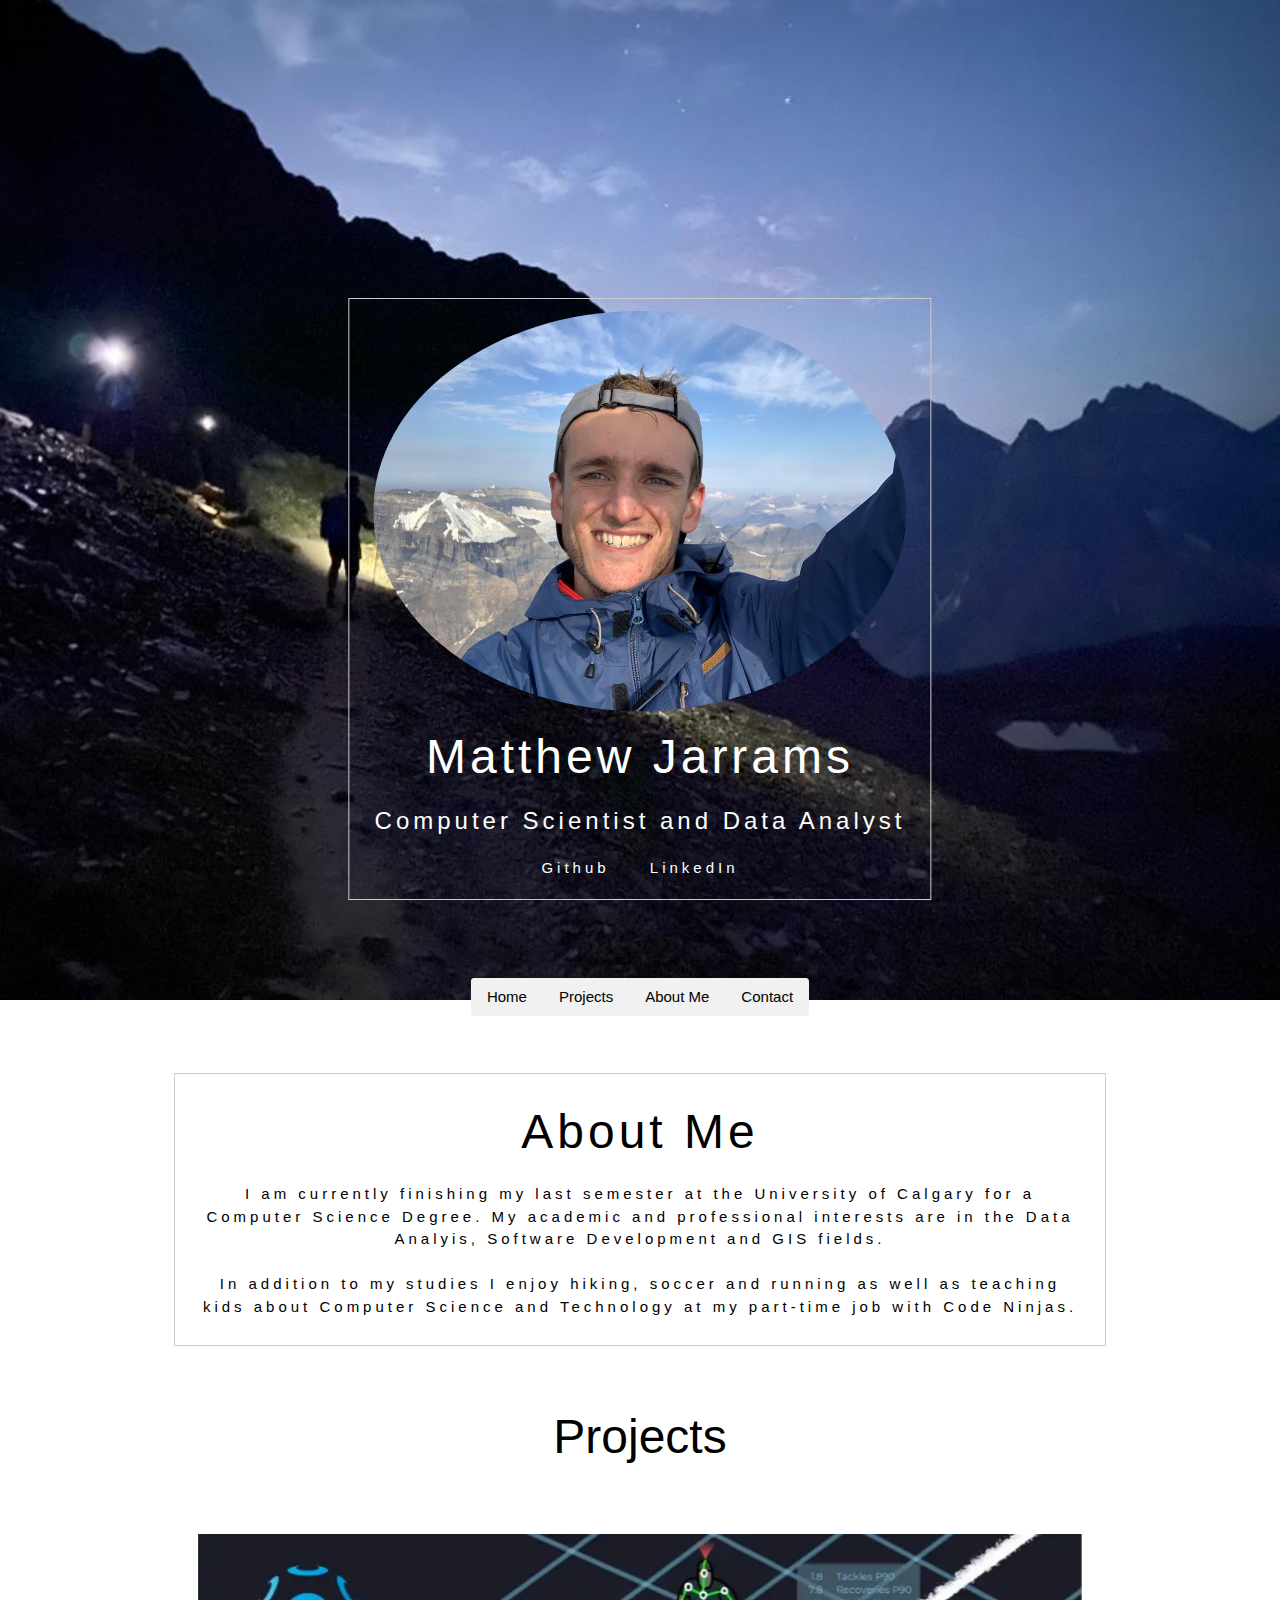
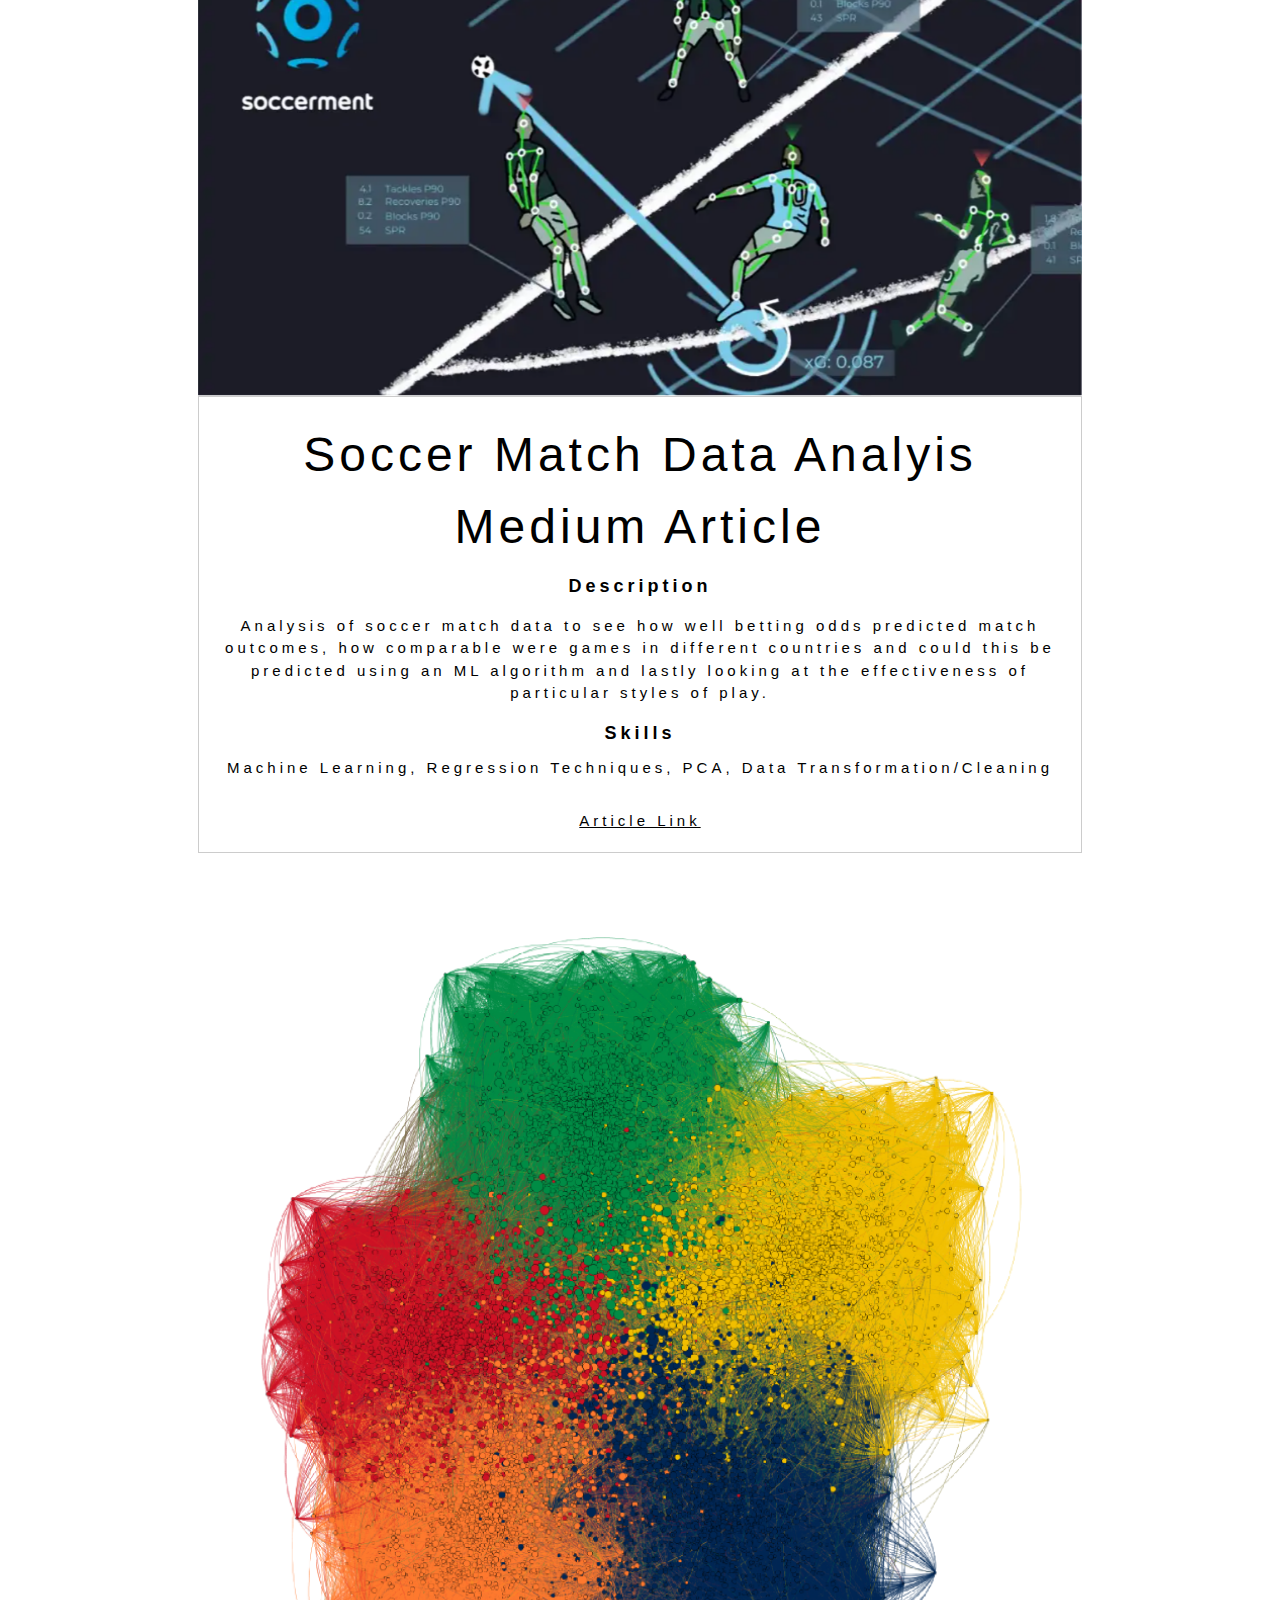
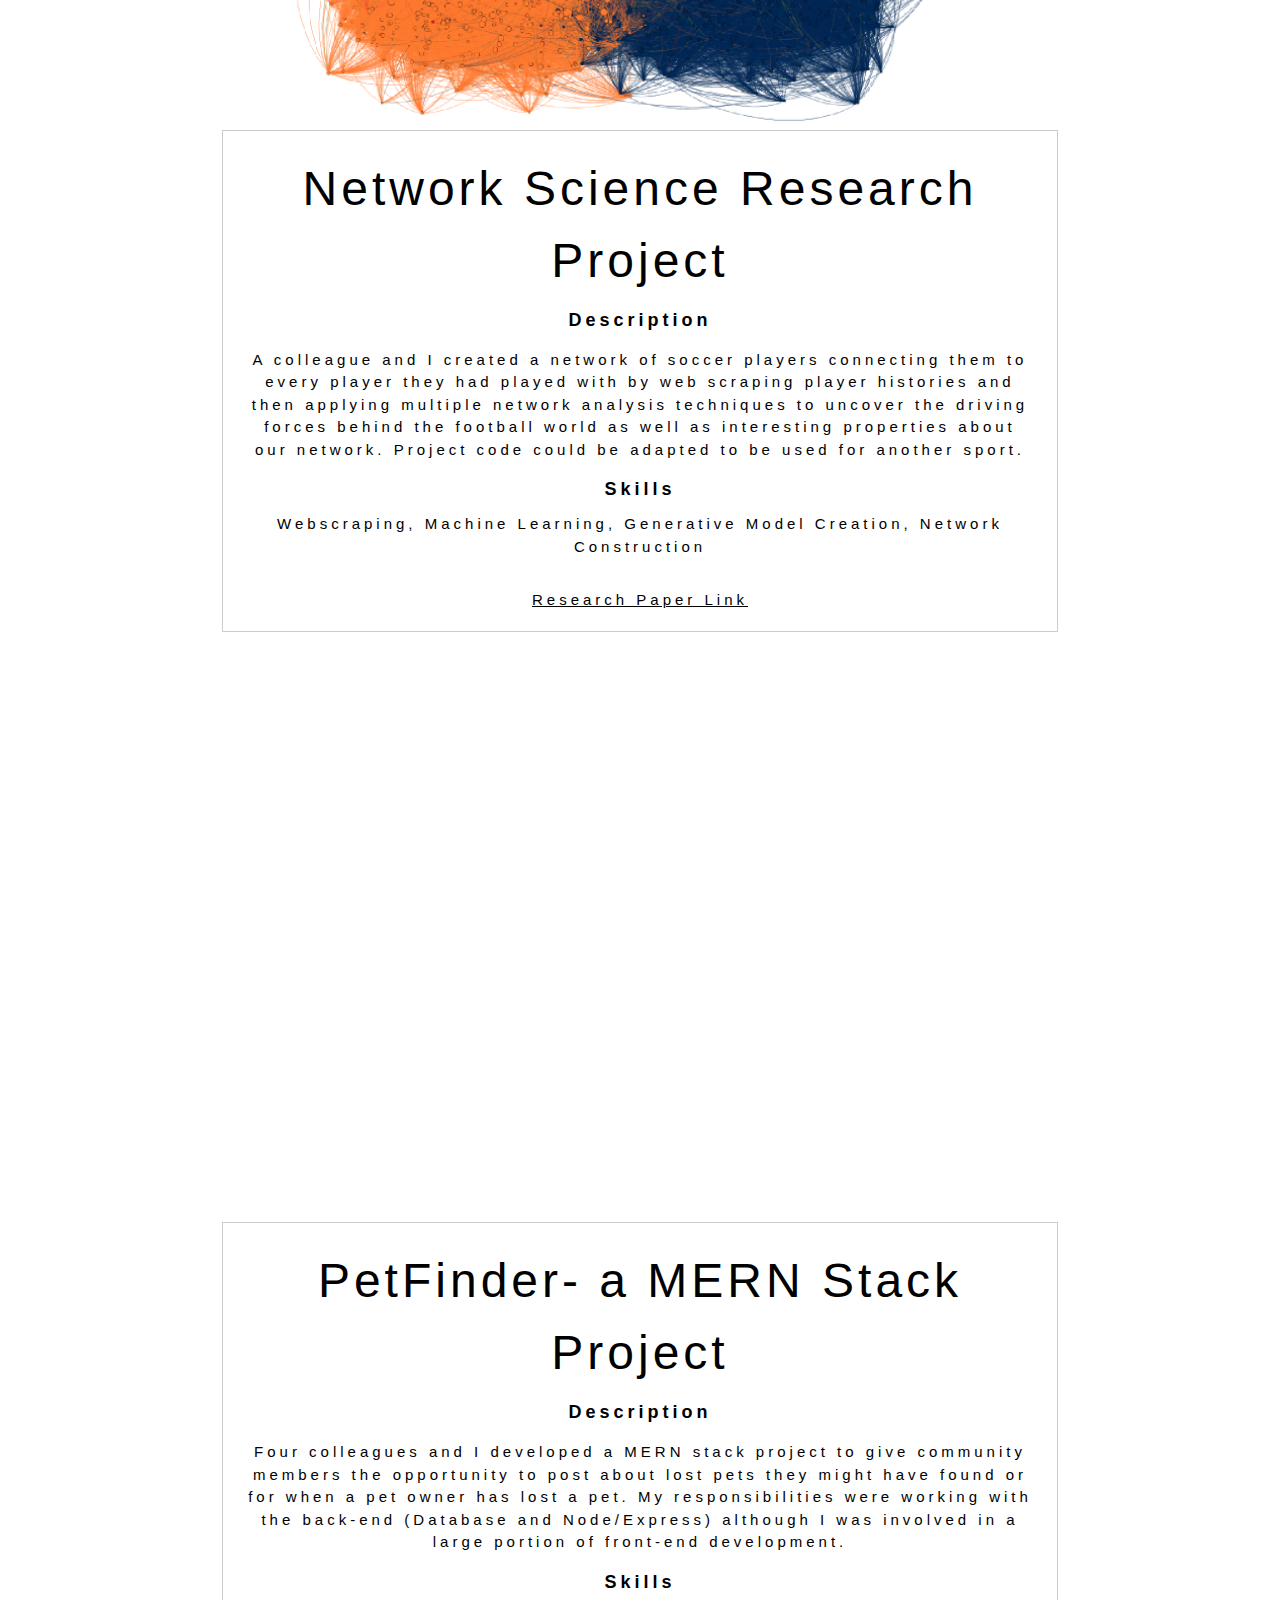
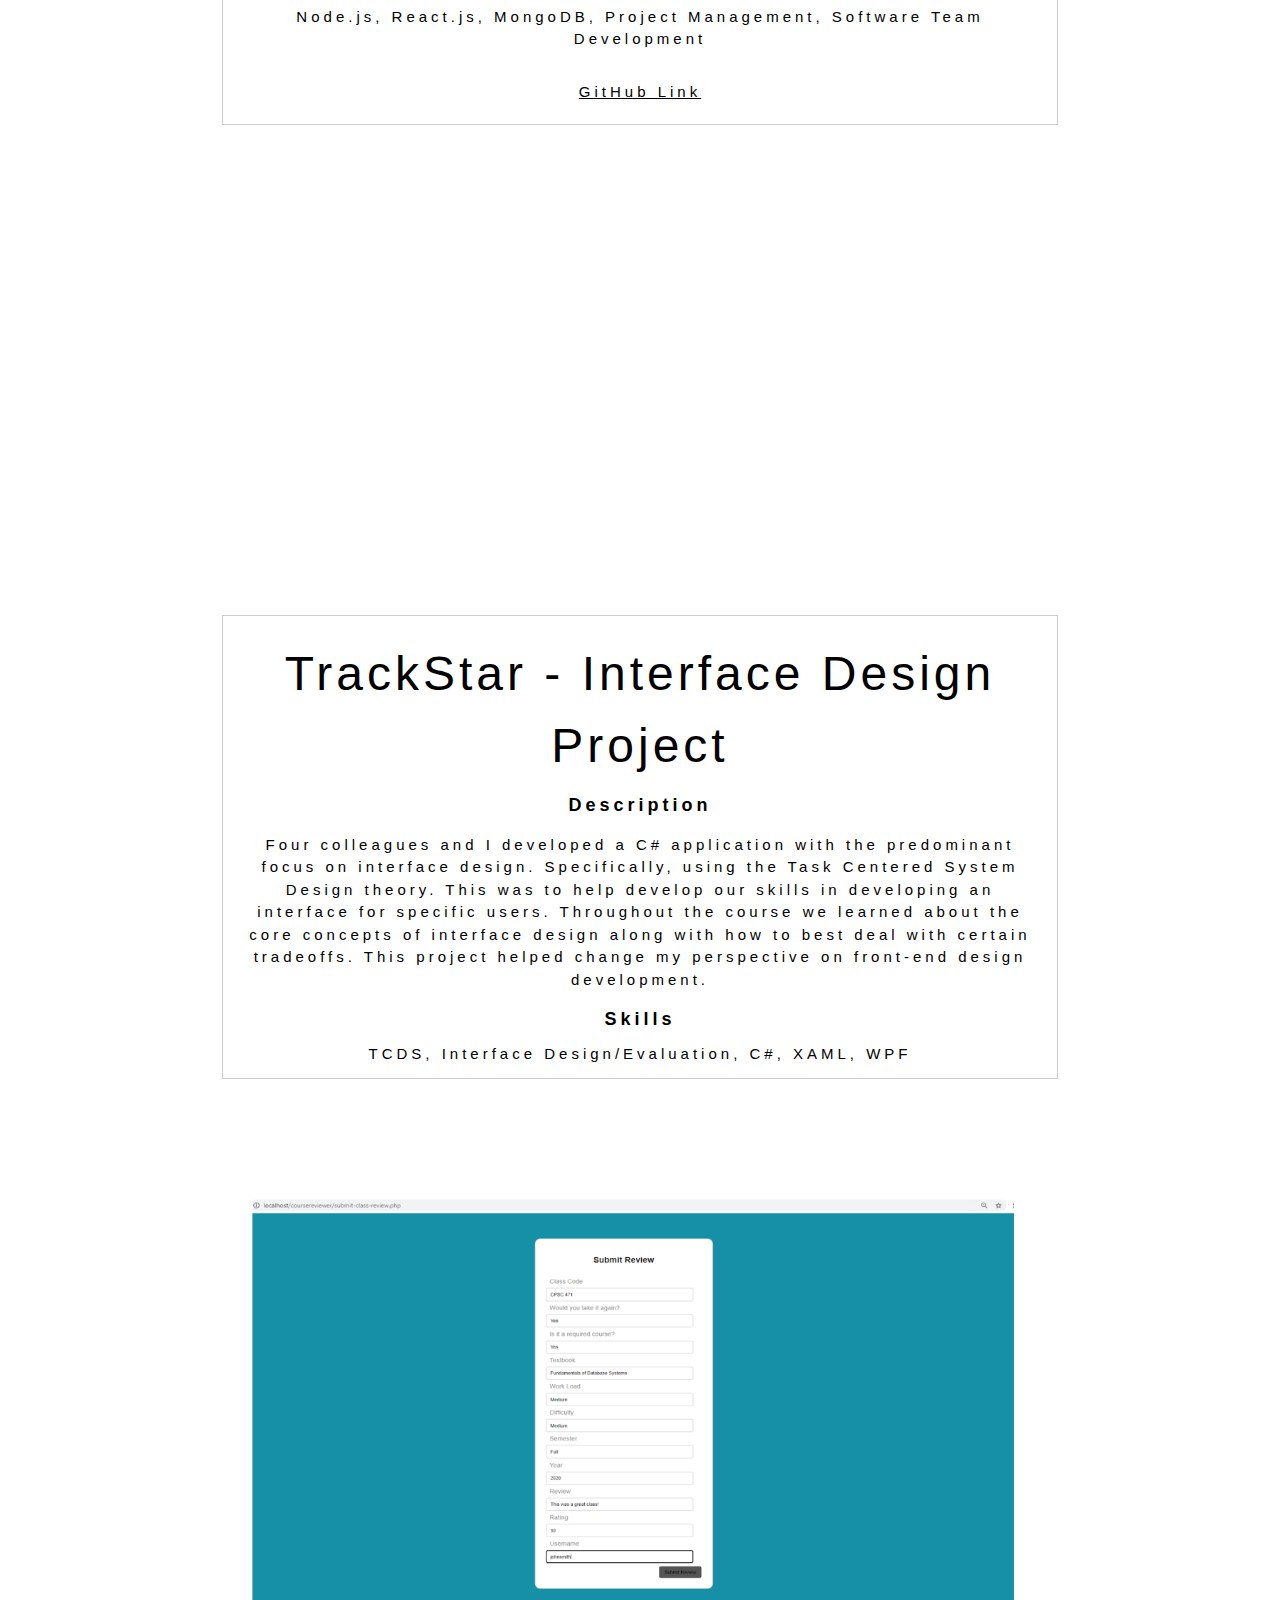
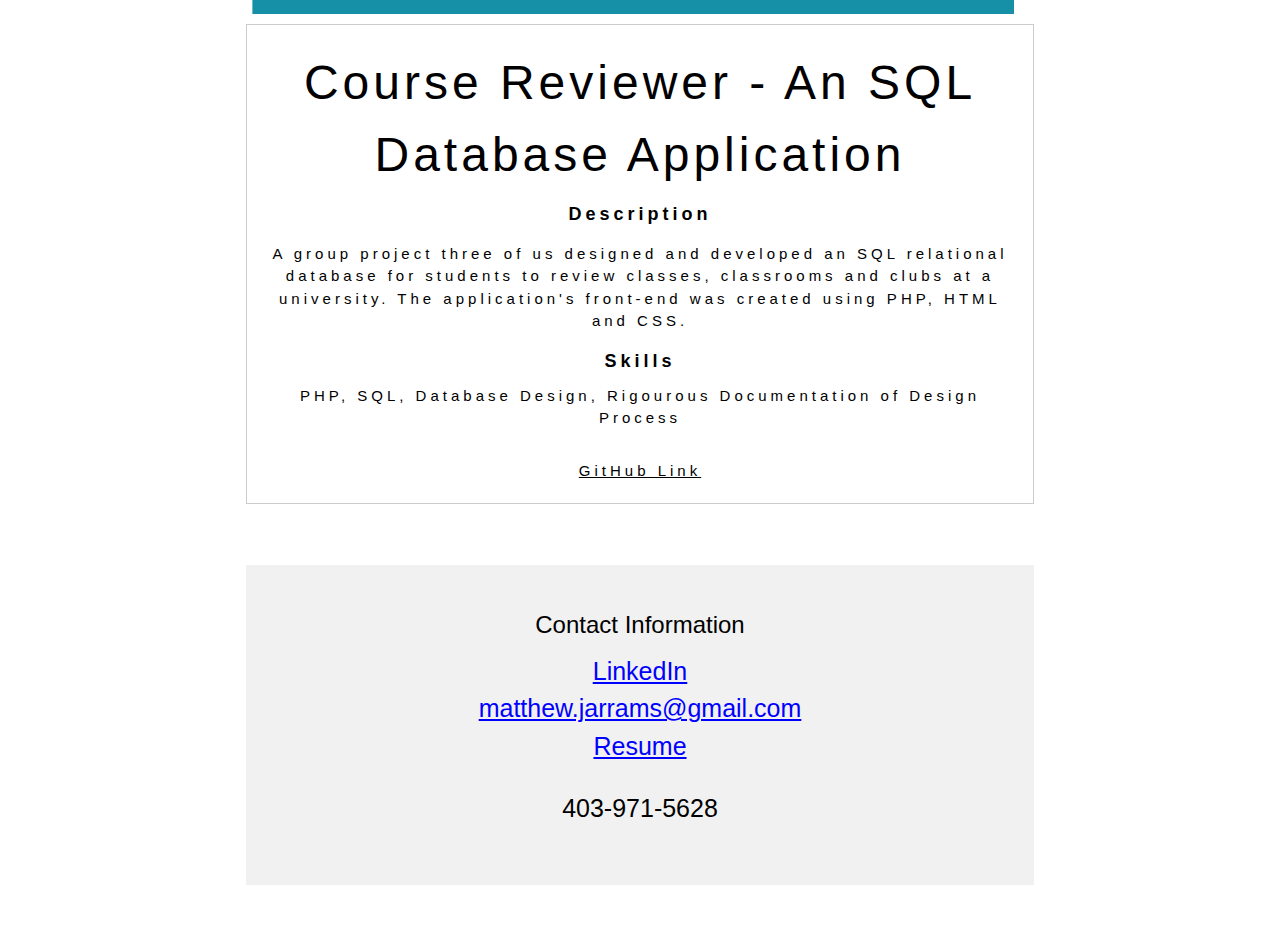
==== commit 583c7b42: "added Iframe instead of video" ====
--- a/index.html
+++ b/index.html
@@ -163,10 +163,11 @@
     <br>
     <br>
     <div id="listContainer">
-    <video width="1000" height="500" controls>
+    <iframe width="1000" height="500" src="https://www.youtube.com/embed/gkQZZfS9Kn4" title="PetFinder Mern Stack Application" frameborder="0" allow="accelerometer; autoplay; clipboard-write; encrypted-media; gyroscope; picture-in-picture; web-share" allowfullscreen></iframe>
+    <!-- <video width="1000" height="500" controls>
       <source src="video-group-20.mp4" type="video/mp4">
     Your browser does not support the video tag.
-    </video>
+    </video> -->
   </div>
     <div class="w3-padding-large w3-border w3-wide w3-text-black w3-center">
       <h1 class="w3-hide-medium w3-hide-small w3-xxxlarge">PetFinder- a MERN Stack Project</h1>
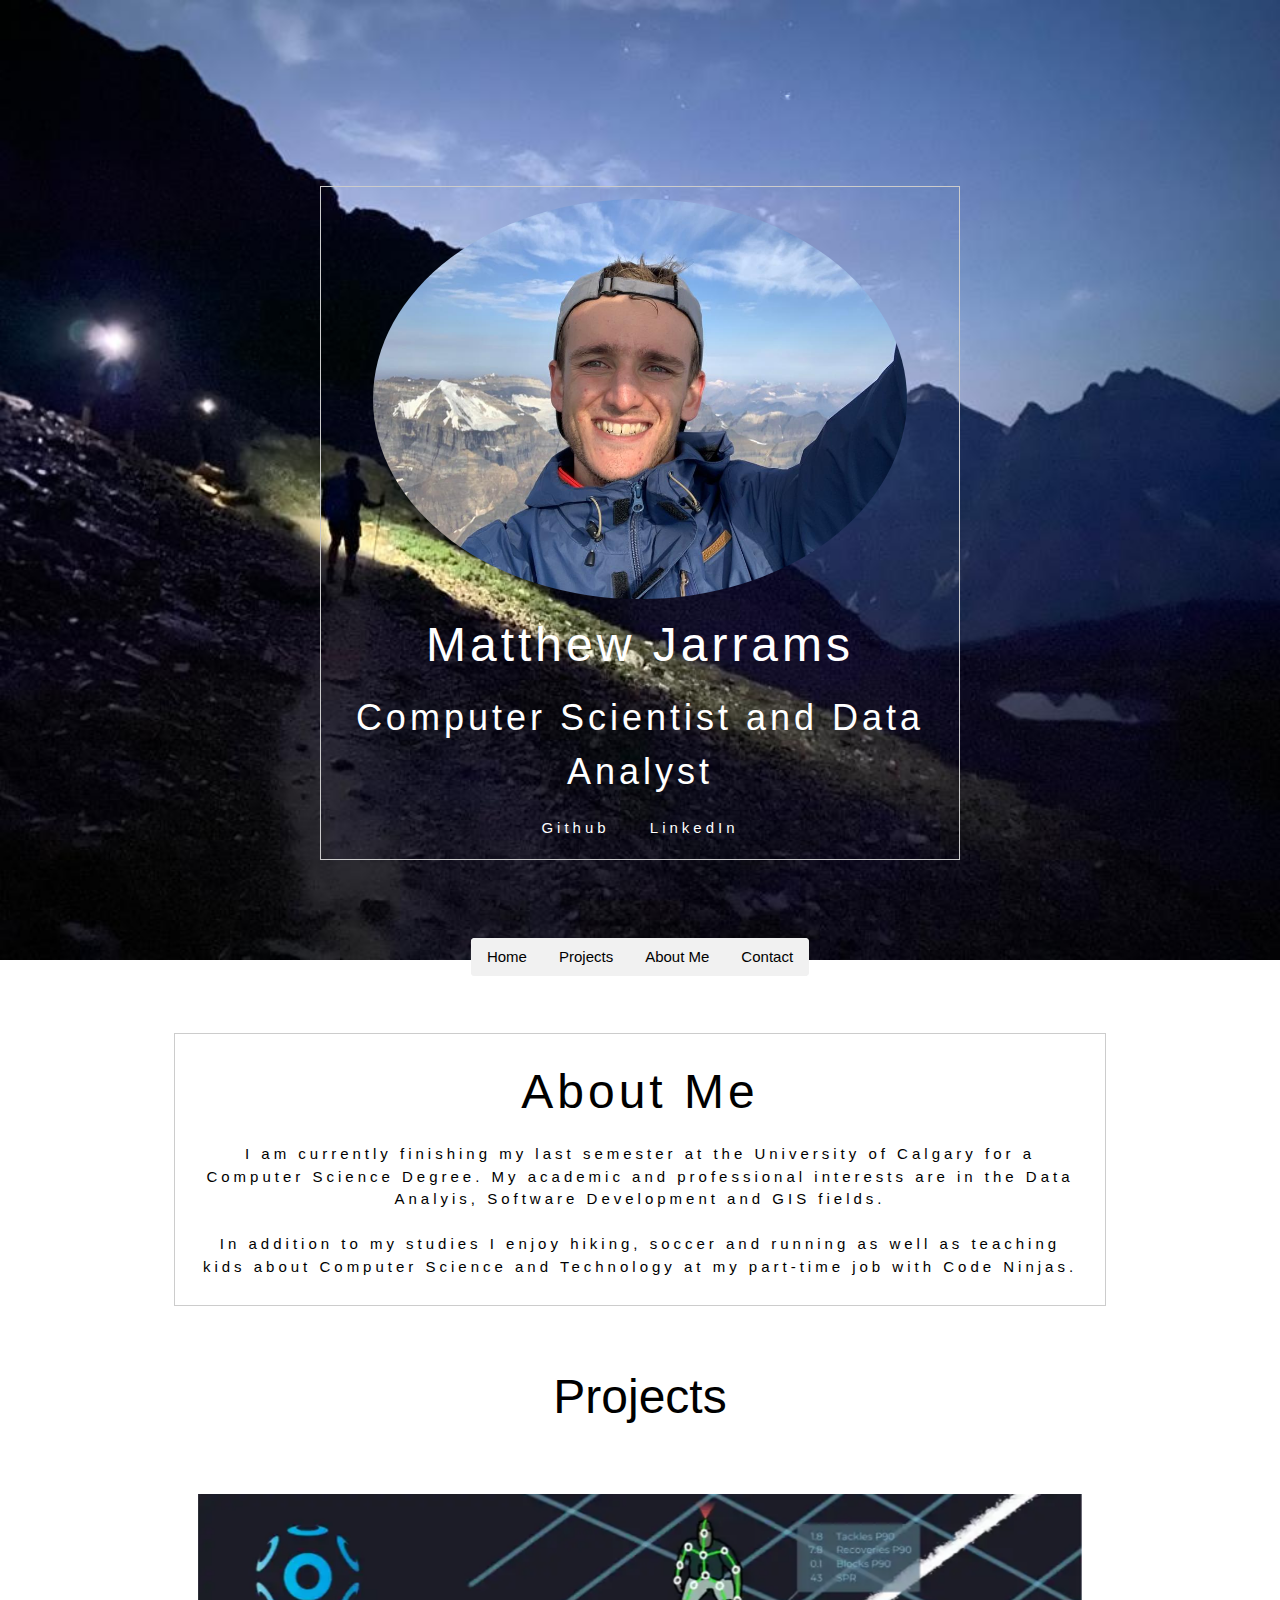
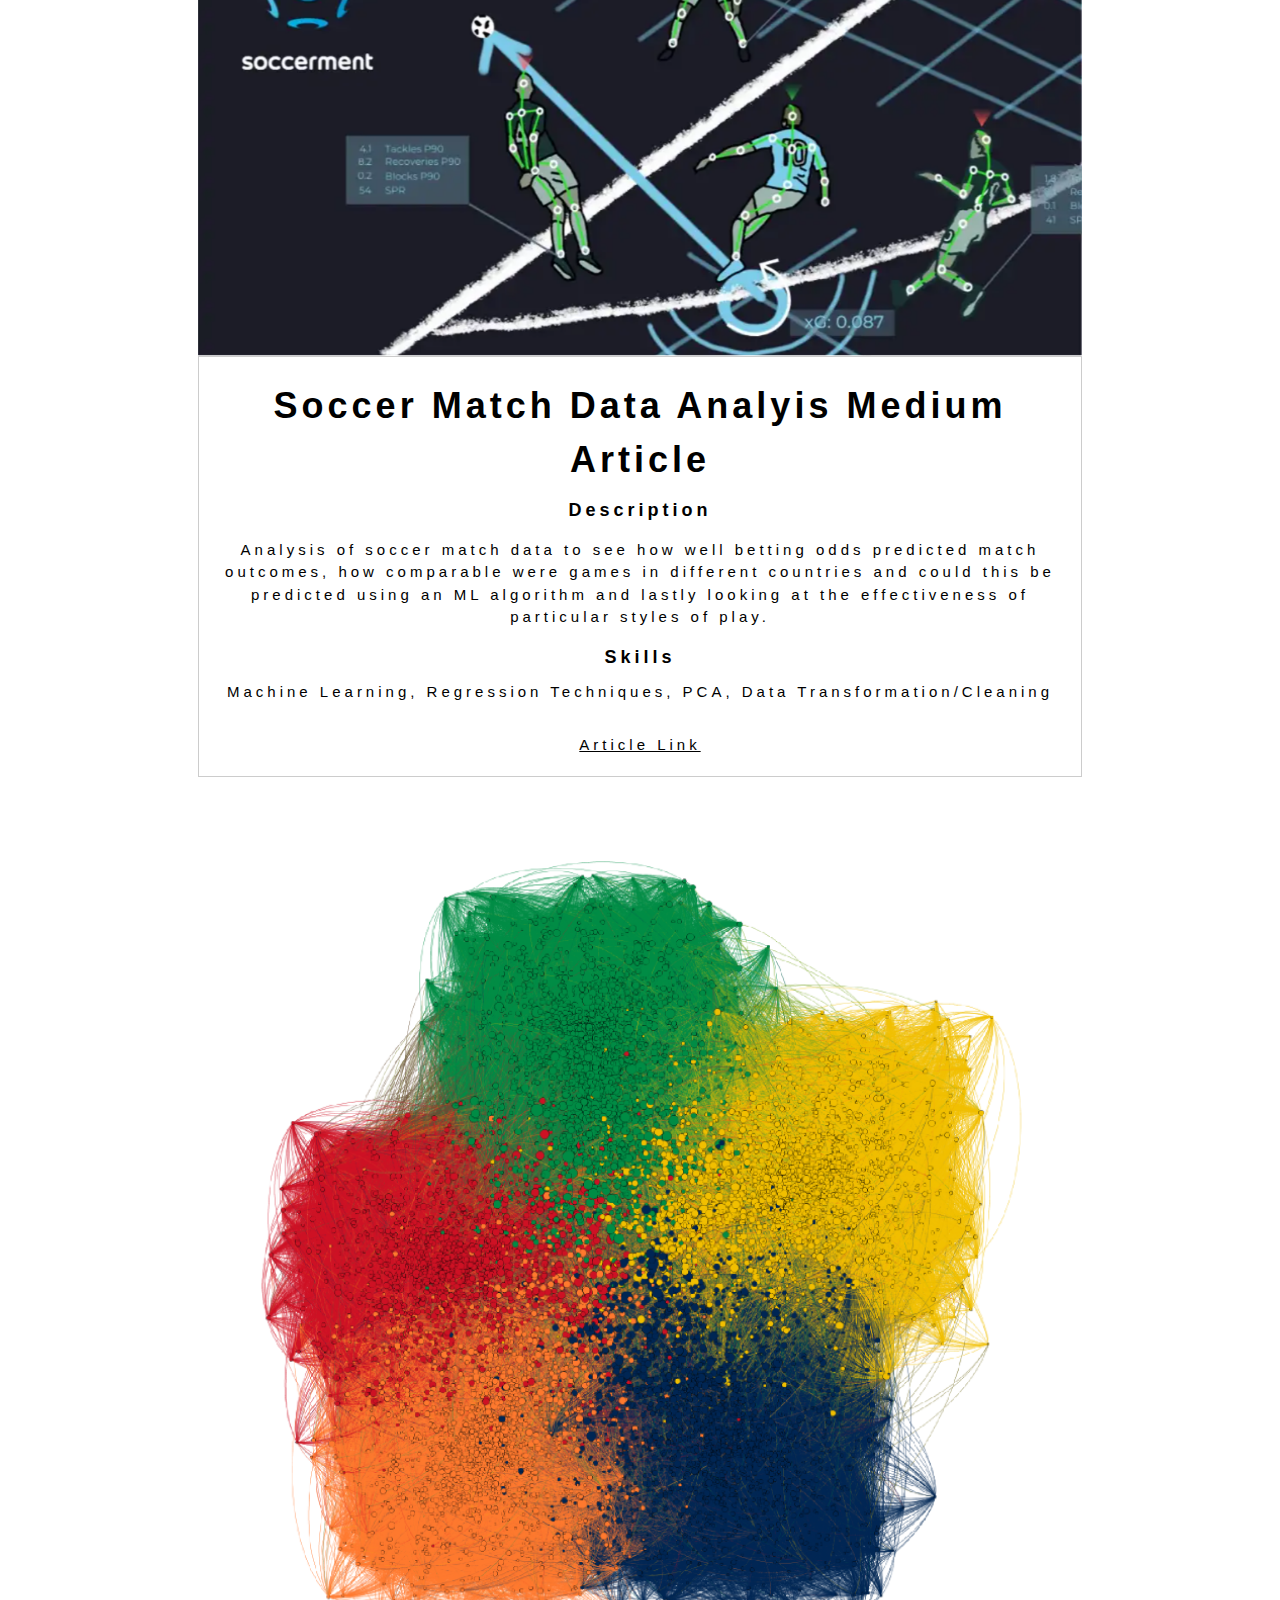
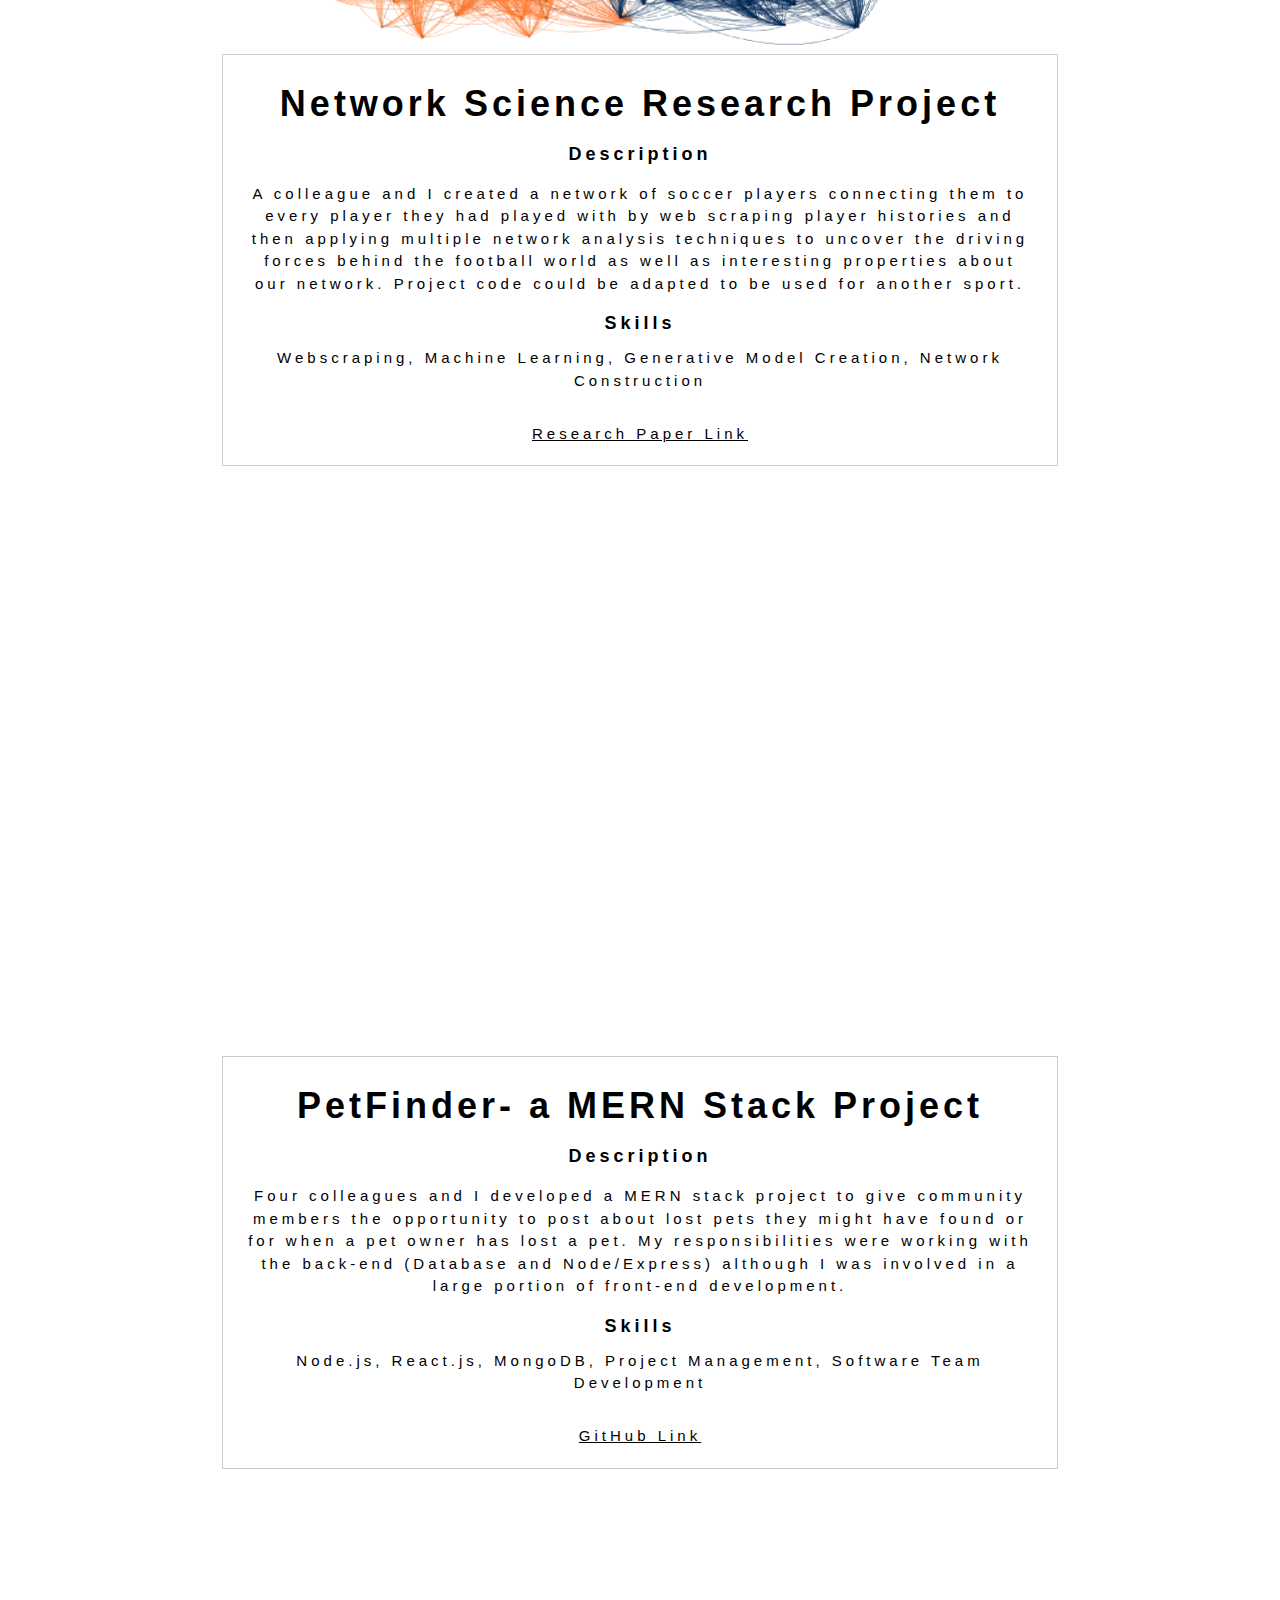
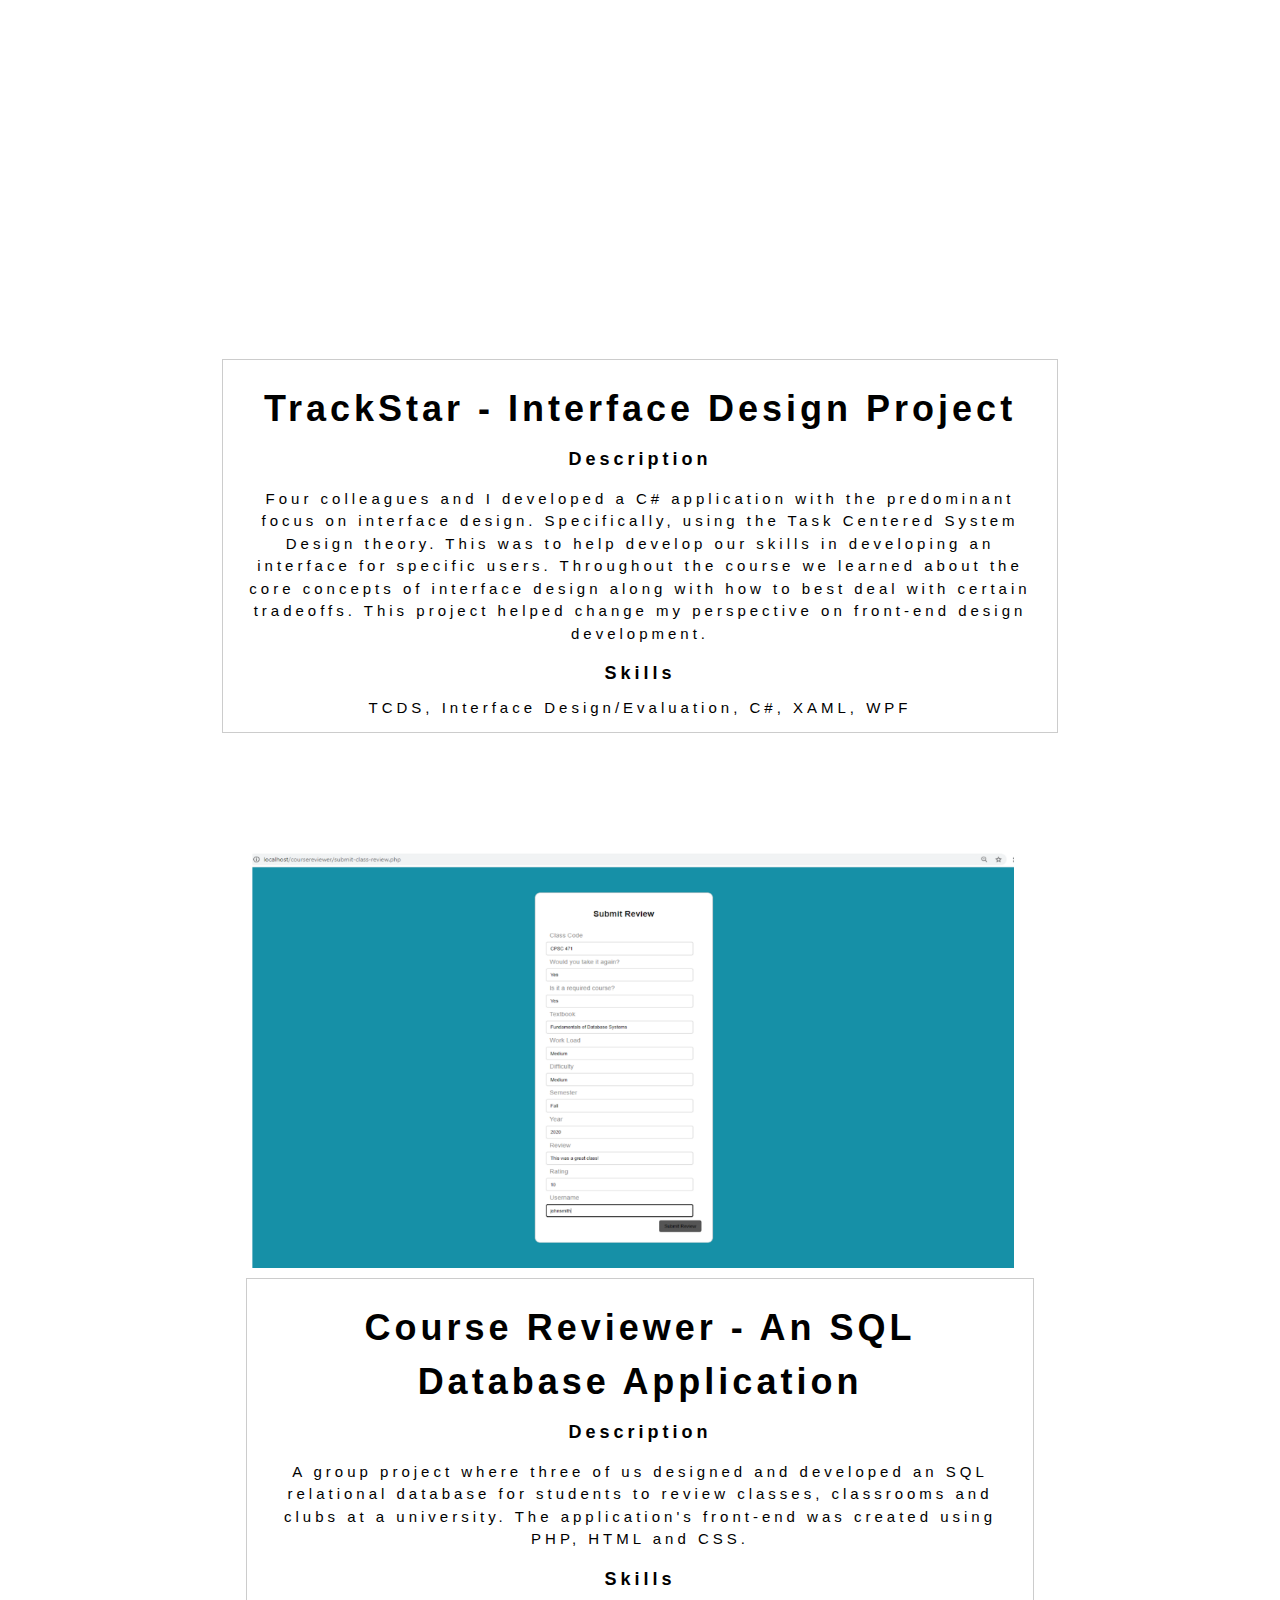
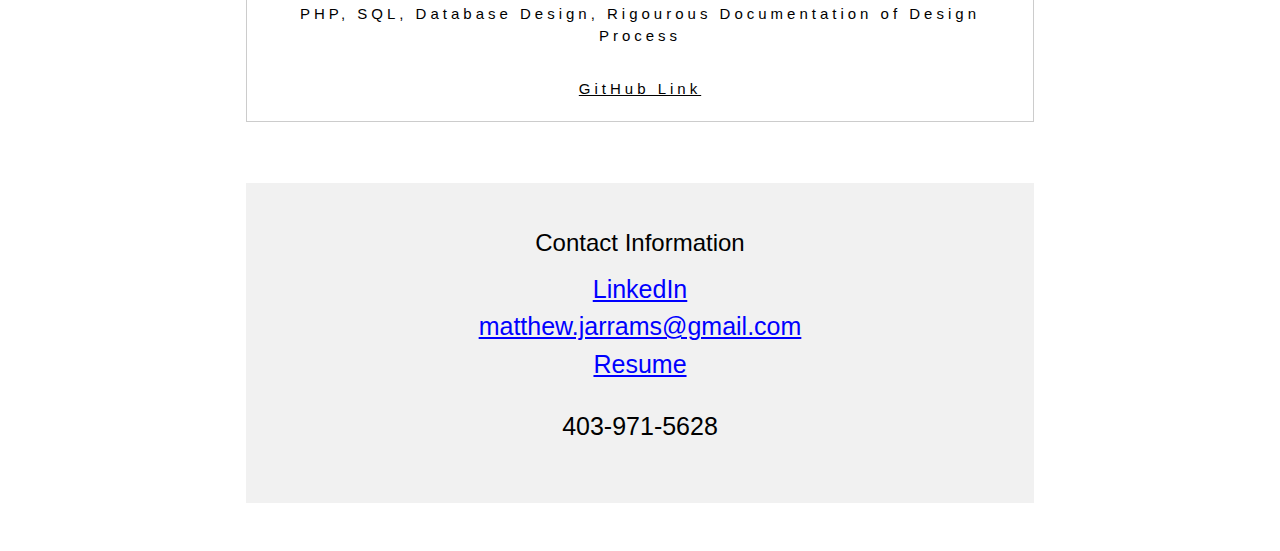
==== commit 57e64ccc: "Added responsiveness to images" ====
--- a/index.html
+++ b/index.html
@@ -6,25 +6,39 @@
 <meta name="viewport" content="width=device-width, initial-scale=1">
 <link rel="stylesheet" href="styles.css">
 <style>
-    @media (max-width:570px)  {
-    
-      #list{
-      color: blue;
-      font-size: 12px;
-      /* text-decoration: underline; */
-    }
-      
-    }
+   
+   #headShot2
+   {
+    display: none;
+   }
+
+   .projTitle{
+    font-weight: bold;
+   }
     
     #main {
         margin-bottom: 100px;
     }
-    #me {
-        height: 1000px;
+
+    #fields
+    {
+      display: none;
+    }
+
+    #me 
+    {
+        /* height: 1000px;
         max-width: 100%;
         width: 1500px;
-        
-    }
+     */
+      /*height: 600px;
+        max-width: 100%;
+        width: 500px; */ 
+        width: 100%;
+        /* height: 500px; */
+        height: auto;
+    }
+
     #headShot {
         height: 400px;
         border-radius: 50%;
@@ -56,6 +70,158 @@
       font-size: 25px;
       /* text-decoration: underline; */
     }
+
+    @media (max-width:850px)  {
+      #headShot {
+        height: 300px;
+        border-radius: 50%;
+
+    }
+  }
+
+    @media (max-width:750px)  {
+      #headShot {
+        height: 300px;
+        border-radius: 50%;
+
+    }
+
+    .projTitle{
+      font-size:xx-large;
+      
+    }
+  }
+
+    @media (max-width:680px)  {
+      #headShot {
+        height: 200px;
+        border-radius: 50%;
+
+    }
+    
+
+    }
+    @media (max-width:570px)  {
+    
+    #list{
+    color: blue;
+    font-size: 12px;
+    /* text-decoration: underline; */
+    }
+    
+
+    #phone{
+      font-size: 12px;
+    }
+
+    #headShot {
+        height: 90px;
+        border-radius: 50%;
+
+    }
+    .projTitle{
+      font-size:x-large;
+      
+    }
+
+    
+  }
+
+  @media (max-width:470px)  {
+    #researchPaper{
+      display: flex;
+      align-items: center;
+      justify-content: center;
+      font-size: 9px;
+        }
+
+    #skillList{
+      font-size: 12px;
+    }
+
+    #headShot{
+      opacity: 0;
+      display: none;
+       }
+
+    #headShot2{
+      display: block;
+      opacity: 1;
+      border-radius: 50%;
+      height: auto;
+      width: auto;
+       }
+
+      #fields{
+        display: block;
+        display: flex;
+      align-items: center;
+      justify-content: center;
+      font-weight: bold;
+      }
+
+      .projTitle{
+      font-size:large;
+      
+    }
+  
+    
+  }
+  
+  @media (max-width:390px)  {
+
+    #githubLink{
+      display: flex;
+      align-items: center;
+      justify-content: center;
+      font-size: 12px;
+    }
+
+    #main{
+      padding-top:50px;
+    }
+
+    .projTitle{
+      font-size:medium;
+      
+    }
+    
+
+  
+    
+  }
+
+  @media (max-width:370px)  {
+    
+    #list{
+    color: blue;
+    font-size: 10px;
+    /* text-decoration: underline; */
+  }
+  #githubLink{
+      display: flex;
+      align-items: center;
+      justify-content: center;
+      font-size: 9px;
+    }
+
+
+  #phone{
+    font-size: 10px;
+  }
+
+  .projTitle{
+      font-size:medium;
+      
+    }
+    
+  }
+
+  /* #develop{
+    position: absolute;
+    margin-left: 75%;
+    color: red;
+  } */
 </style>
 </head>
 <body>
@@ -63,16 +229,21 @@
 <!-- Header -->
 <header id="title"class="w3-display-container w3-content w3-center" style="max-width:1500px">
   <img id="me" class="w3-image" src="WhatsApp Image 2023-01-10 at 12.34.28 (6).jpeg" alt="Me" >
+  <!-- <h4 id="develop">Website Developed by Myself</h4> -->
+
+
   <div id = "main" class="w3-display-bottommiddle w3-padding-large w3-border w3-wide w3-text-white w3-center">
     <img id="headShot" class="w3-image" src="WhatsApp Image 2023-01-10 at 12.34.28 (3).jpeg" alt="Me">
     <h1 class="w3-hide-medium w3-hide-small w3-xxxlarge">Matthew Jarrams</h1>
-    <h5 class="w3-hide-large" style="white-space:nowrap">Matthew Jarrams</h5>
-    <h3 class="w3-hide-medium w3-hide-small">Computer Scientist and Data Analyst</h3>
-    <span>
+    <h5 id="name" class="w3-hide-large" style="white-space:nowrap">Matthew Jarrams</h5>
+    <h3 class="w3-hide-medium w3-hide-small w3-xxlarge">Computer Scientist and Data Analyst</h3>
+    <span id="skillList">
         <a target="_blank" href="https://github.com/matthewJarrams" class="w3-bar-item w3-button">Github</a>
         <a target="_blank" href="https://www.linkedin.com/in/matthew-jarrams-496975208/" class="w3-bar-item w3-button">LinkedIn</a>
     </span>
-  </div>
+    
+  </div>
+  
   
   <!-- Navbar (placed at the bottom of the header image) -->
   <div class="w3-bar w3-light-grey w3-round w3-display-bottommiddle w3-hide-small" style="bottom:-16px">
@@ -81,7 +252,9 @@
     <a href="#aboutMe" class="w3-bar-item w3-button">About Me</a>
     <a href="#contact" class="w3-bar-item w3-button">Contact</a>
   </div>
+  
 </header>
+
 
 <!-- Navbar on small screens -->
 <div class="w3-center w3-light-grey w3-padding-16 w3-hide-large w3-hide-medium">
@@ -96,10 +269,16 @@
 <br>
 <br>
 
+<img id="headShot2" class="w3-image" src="WhatsApp Image 2023-01-10 at 12.34.28 (3).jpeg" alt="Me">
+<h3 id="fields" class="w3-medium">Computer Scientist and Data Analyst</h3>
+
+
+
+
 <div class="w3-content w3-padding-large w3-margin-top" id="aboutMe">
 
   <div class="w3-padding-large w3-border w3-wide w3-text-black w3-center">
-    <h1 class="w3-hide-medium w3-hide-small w3-xxxlarge">About Me</h1>
+    <h1 class="w3-xxxlarge">About Me</h1>
     <p>I am currently finishing my last semester at the University of Calgary for a Computer Science Degree.
       My academic and professional interests are in the Data Analyis, Software Development and GIS fields.
       <br>
@@ -121,13 +300,13 @@
 
   <img src="Screenshot 2023-01-10 132918.png" alt="Ocean" class="w3-image" width="1000" height="500">
   <div class="w3-padding-large w3-border w3-wide w3-text-black w3-center">
-    <h1 class="w3-hide-medium w3-hide-small w3-xxxlarge">Soccer Match Data Analyis Medium Article</h1>
+    <h1 class ="projTitle" >Soccer Match Data Analyis Medium Article</h1>
     <h5 id="skills" class="w3-large" style="white-space:nowrap">Description</h5>
     <p>Analysis of soccer match data to see how well betting odds predicted match outcomes, how comparable were games in different countries 
       and could this be predicted using an ML algorithm and lastly looking at the effectiveness of particular styles of play.
     </p>
     <h5 id="skills"class="w3-large-black" style="white-space:nowrap">Skills</h5>
-    <span>
+    <span id="skillList">
         Machine Learning, Regression Techniques, PCA, Data Transformation/Cleaning
     </span>
     <br>
@@ -142,20 +321,20 @@
 
     <img src="Screenshot 2023-01-10 133520.png" alt="Ocean" class="w3-image" width="1000" height="500">
     <div class="w3-padding-large w3-border w3-wide w3-text-black w3-center">
-      <h1 class="w3-hide-medium w3-hide-small w3-xxxlarge">Network Science Research Project</h1>
+      <h1 class ="projTitle" >Network Science Research Project</h1>
       <h5 id="skills" class="w3-large" style="white-space:nowrap">Description</h5>
       <p>A colleague and I created a network of soccer players connecting them to every player they had played with by web scraping player 
         histories and then applying multiple network analysis techniques to uncover the driving
         forces behind the football world as well as interesting properties about our network. Project code could be adapted to be used for another sport.
       </p>
       <h5 id="skills"class="w3-large-black" style="white-space:nowrap">Skills</h5>
-      <span>
+      <span id="skillList">
           Webscraping, Machine Learning, Generative Model Creation, Network Construction
       </span>
       <br>
       <br>
       <span>
-        <a style="text-decoration: underline;" target="_blank" href="CPSC_572__Football_Network_Research_Paper (3).pdf" class="w3-bar-item w3-button">Research Paper Link</a>
+        <a id="researchPaper"style="text-decoration: underline;" target="_blank" href="CPSC_572__Football_Network_Research_Paper (3).pdf" class="w3-bar-item w3-button">Research Paper Link</a>
       </span>
     </div>
     <br>
@@ -170,7 +349,7 @@
     </video> -->
   </div>
     <div class="w3-padding-large w3-border w3-wide w3-text-black w3-center">
-      <h1 class="w3-hide-medium w3-hide-small w3-xxxlarge">PetFinder- a MERN Stack Project</h1>
+      <h1 class ="projTitle">PetFinder- a MERN Stack Project</h1>
       <h5 id="skills" class="w3-large" style="white-space:nowrap">Description</h5>
       <p>
         Four colleagues and I developed a MERN stack project to give community members the opportunity to post about lost pets 
@@ -178,13 +357,13 @@
         were working with the back-end (Database and Node/Express) although I was involved in a large portion of front-end development.
       </p>
       <h5 id="skills"class="w3-large-black" style="white-space:nowrap">Skills</h5>
-      <span>
+      <span id="skillList">
           Node.js, React.js, MongoDB, Project Management, Software Team Development
       </span>
       <br>
       <br>
       <span>
-          <a style="text-decoration: underline;" target="_blank" href="https://github.com/matthewJarrams/Pet-Finder" class="w3-bar-item w3-button">GitHub Link</a>
+          <a id="githubLink" style="text-decoration: underline;" target="_blank" href="https://github.com/matthewJarrams/Pet-Finder" class="w3-bar-item w3-button">GitHub Link</a>
       </span>
     </div>
 
@@ -197,7 +376,7 @@
       <iframe width="600" height="400" src="https://www.youtube.com/embed/mpnBLRPdJBk" title="YouTube video player" frameborder="0" allow="accelerometer; autoplay; clipboard-write; encrypted-media; gyroscope; picture-in-picture; web-share" allowfullscreen></iframe>
     </div>
       <div class="w3-padding-large w3-border w3-wide w3-text-black w3-center">
-        <h1 class="w3-hide-medium w3-hide-small w3-xxxlarge">TrackStar - Interface Design Project</h1>
+        <h1 class="projTitle">TrackStar - Interface Design Project</h1>
         <h5 id="skills" class="w3-large" style="white-space:nowrap">Description</h5>
         <p>
           Four colleagues and I developed a C# application with the predominant focus on interface design. Specifically, using the 
@@ -206,7 +385,7 @@
           interface design along with how to best deal with certain tradeoffs. This project helped change my perspective on front-end design development.
         </p>
         <h5 id="skills"class="w3-large-black" style="white-space:nowrap">Skills</h5>
-        <span>
+        <span id="skillList">
           TCDS, Interface Design/Evaluation, C#, XAML, WPF
         </span>
       </div>
@@ -220,20 +399,20 @@
 
         <img src="Screenshot 2023-01-11 190812.png" alt="Ocean" class="w3-image" width="1000" height="500">
         <div class="w3-padding-large w3-border w3-wide w3-text-black w3-center">
-          <h1 class="w3-hide-medium w3-hide-small w3-xxxlarge">Course Reviewer - An SQL Database Application</h1>
+          <h1 class ="projTitle">Course Reviewer - An SQL Database Application</h1>
           <h5 id="skills" class="w3-large" style="white-space:nowrap">Description</h5>
-          <p>A group project three of us designed and developed an SQL relational database 
+          <p>A group project where three of us designed and developed an SQL relational database 
             for students to review classes, classrooms and clubs at a university. 
             The application's front-end was created using PHP, HTML and CSS. 
           </p>
           <h5 id="skills"class="w3-large-black" style="white-space:nowrap">Skills</h5>
-          <span>
+          <span id="skillList">
               PHP, SQL, Database Design, Rigourous Documentation of Design Process 
           </span>
           <br>
           <br>
           <span>
-              <a style="text-decoration: underline;" target="_blank" href="https://github.com/matthewJarrams/Course-Reviewer-Database-Application" class="w3-bar-item w3-button">GitHub Link</a>
+              <a id="githubLink" style="text-decoration: underline;" target="_blank" href="https://github.com/matthewJarrams/Course-Reviewer-Database-Application" class="w3-bar-item w3-button">GitHub Link</a>
           </span>
         </div>
         <br>
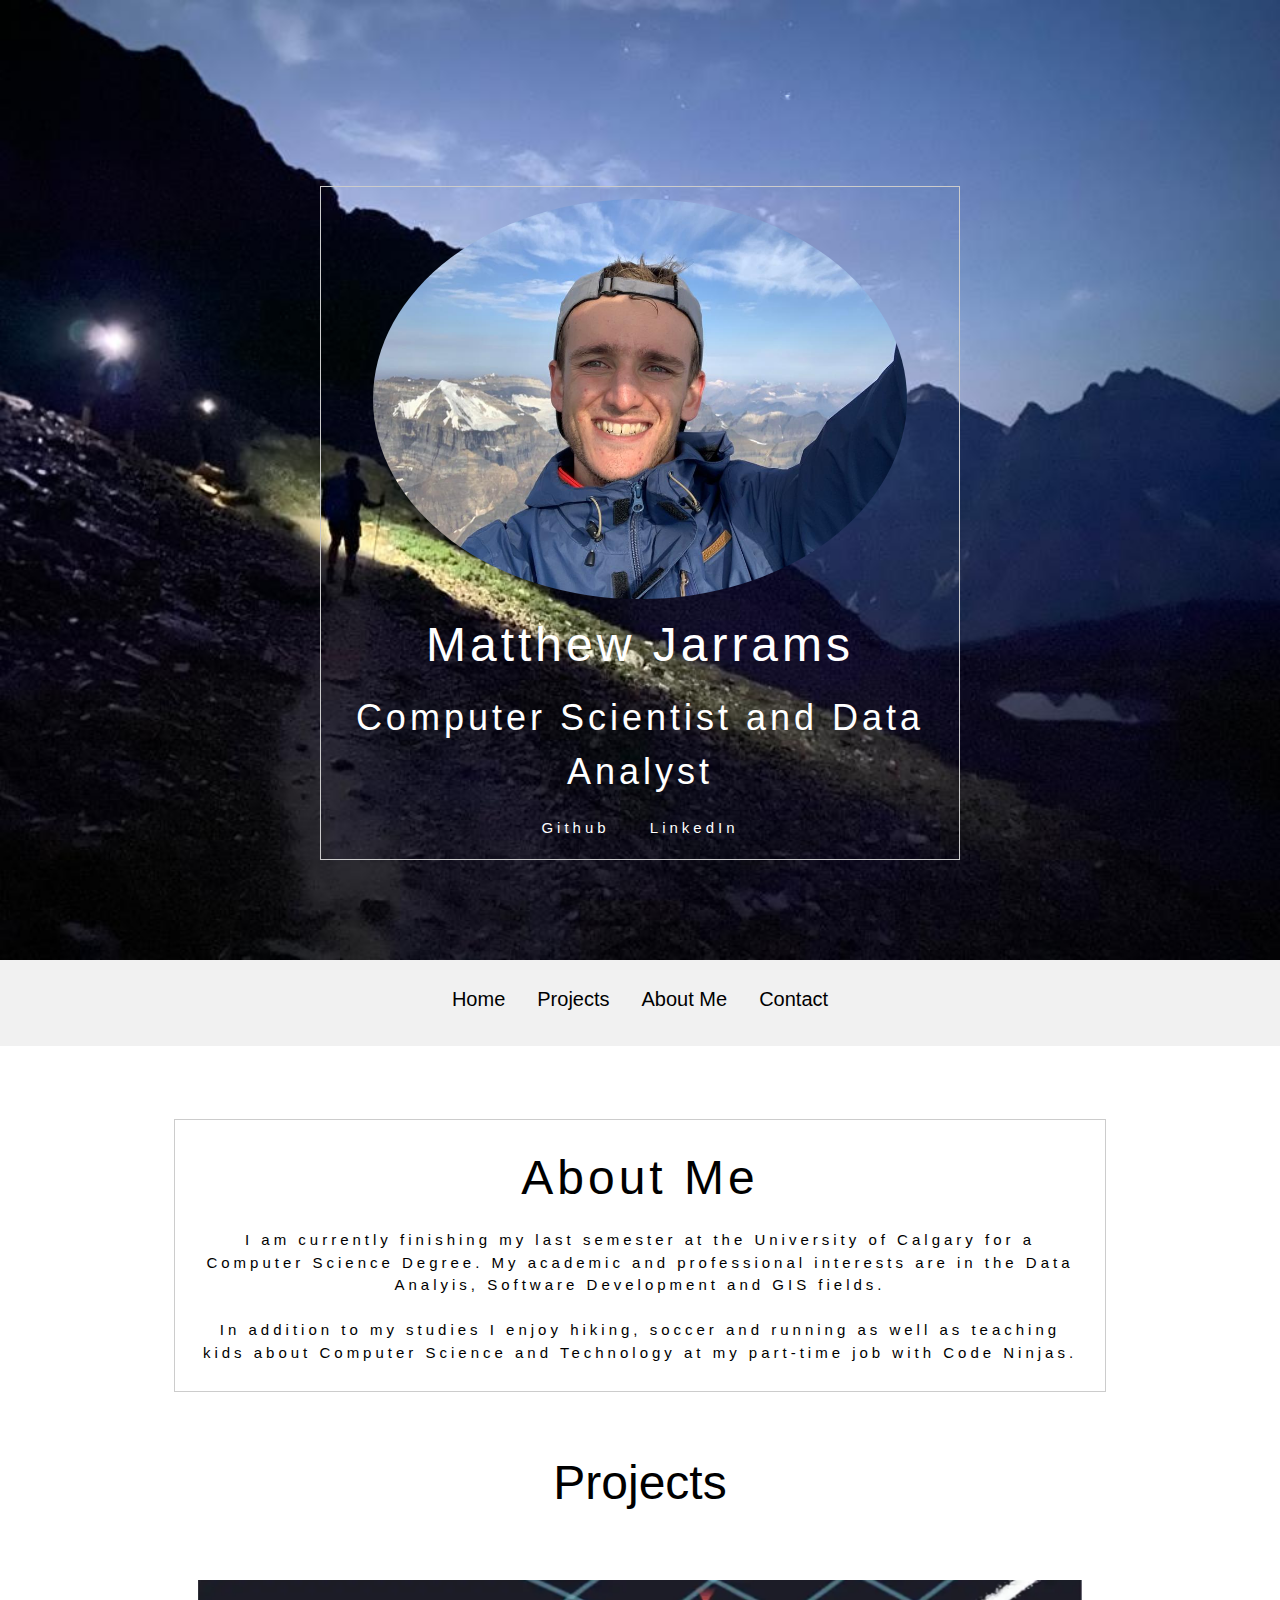
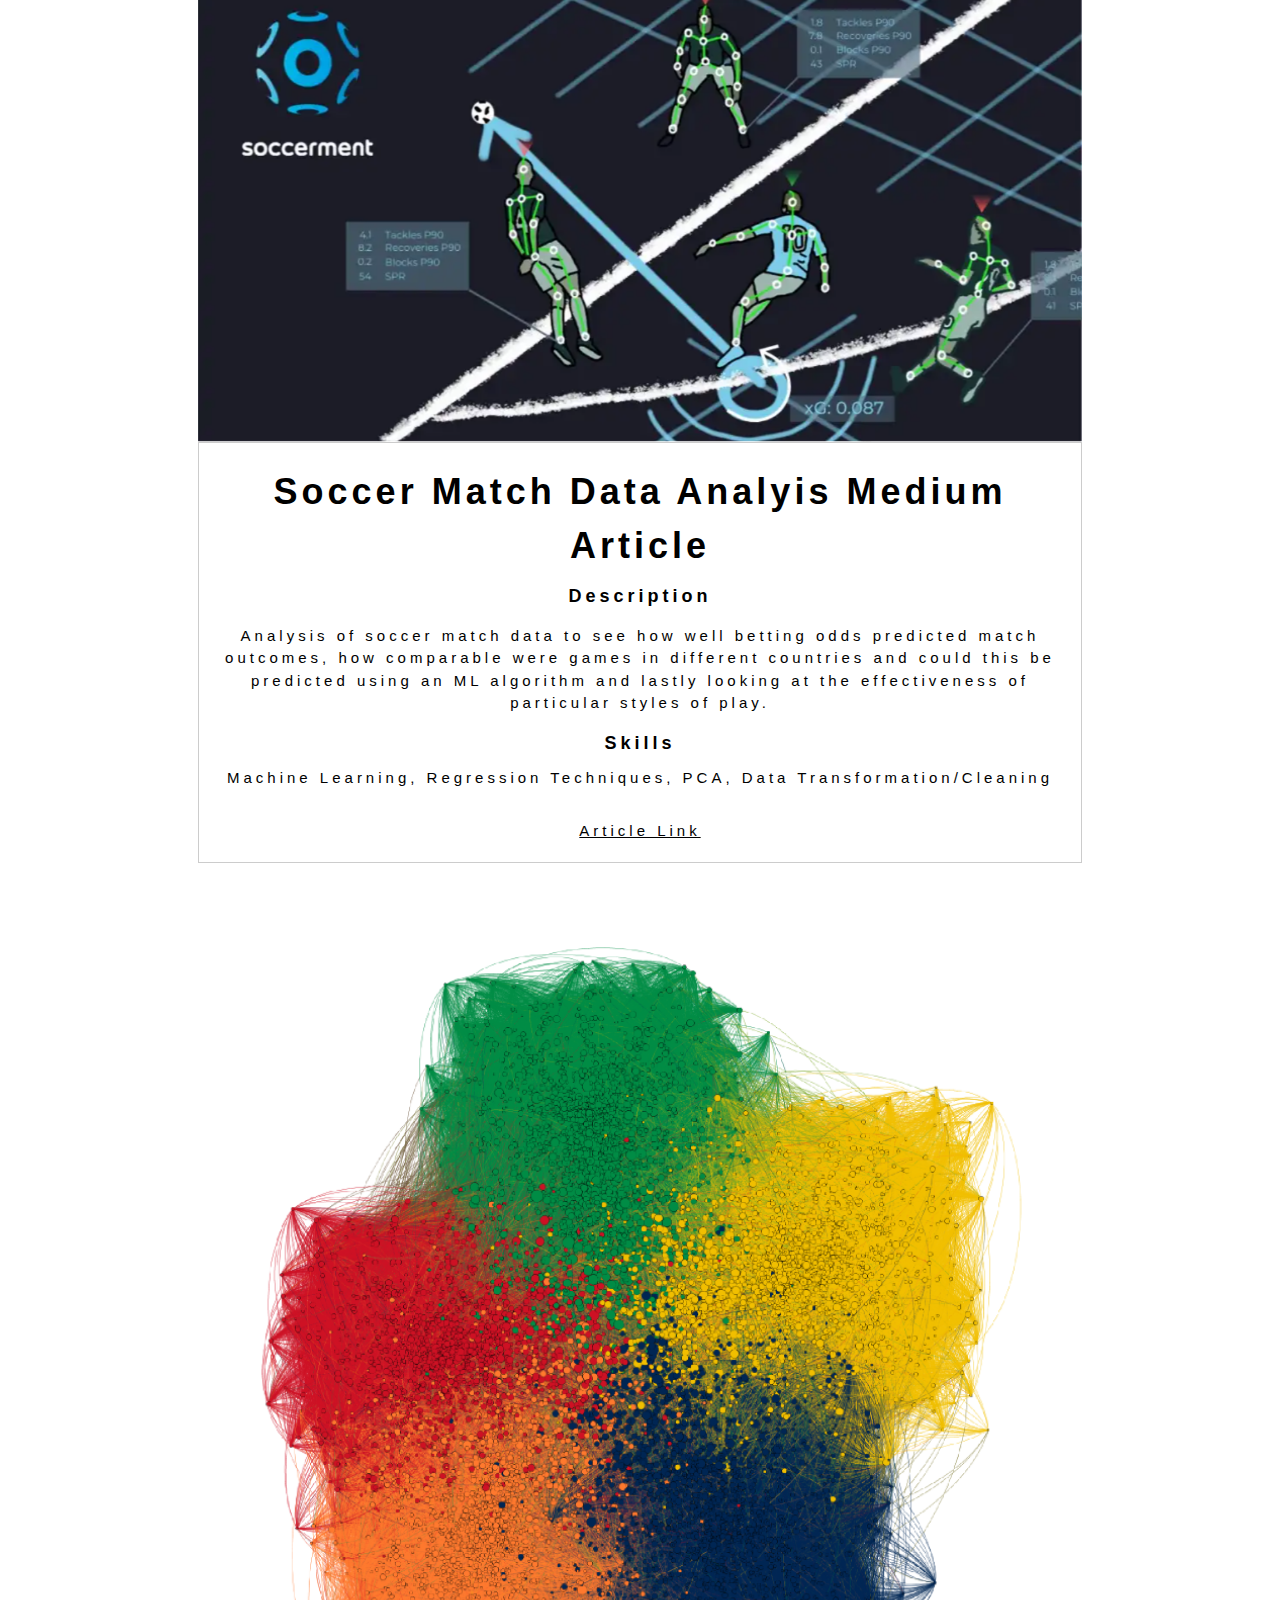
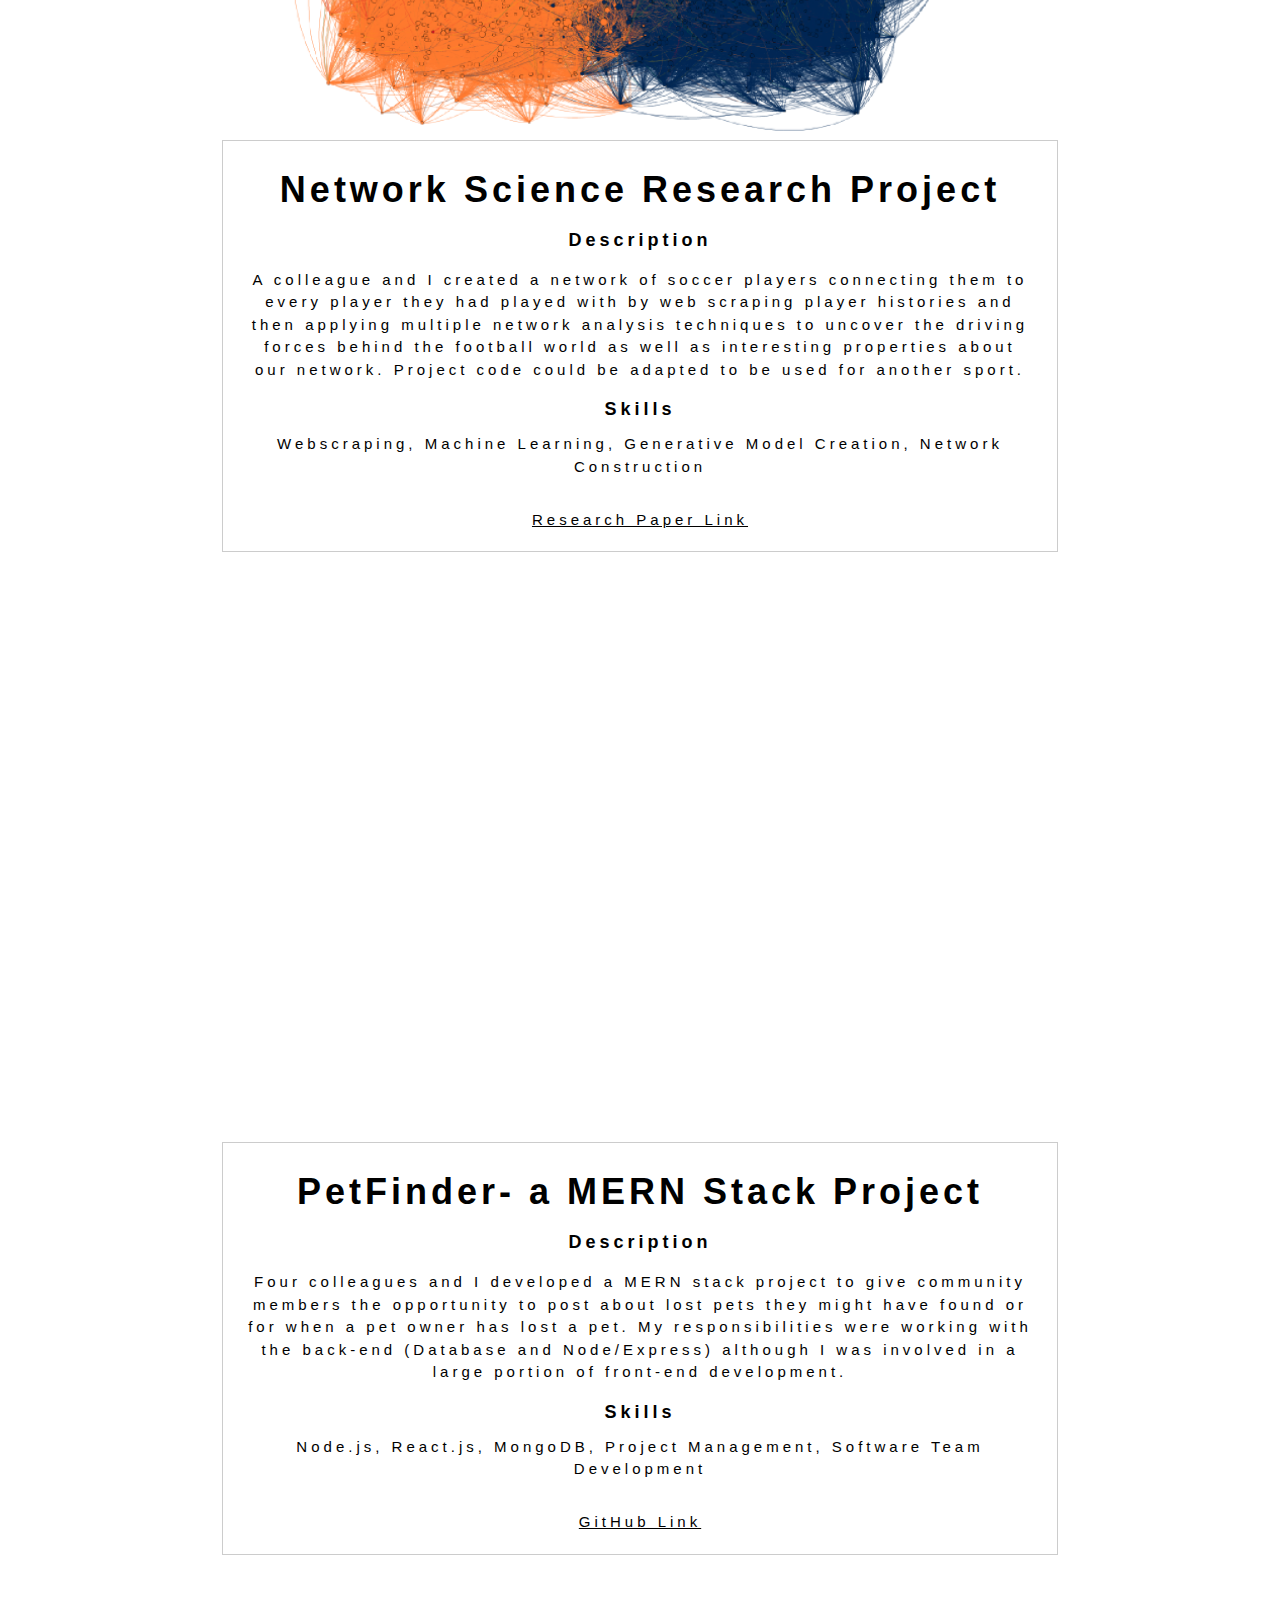
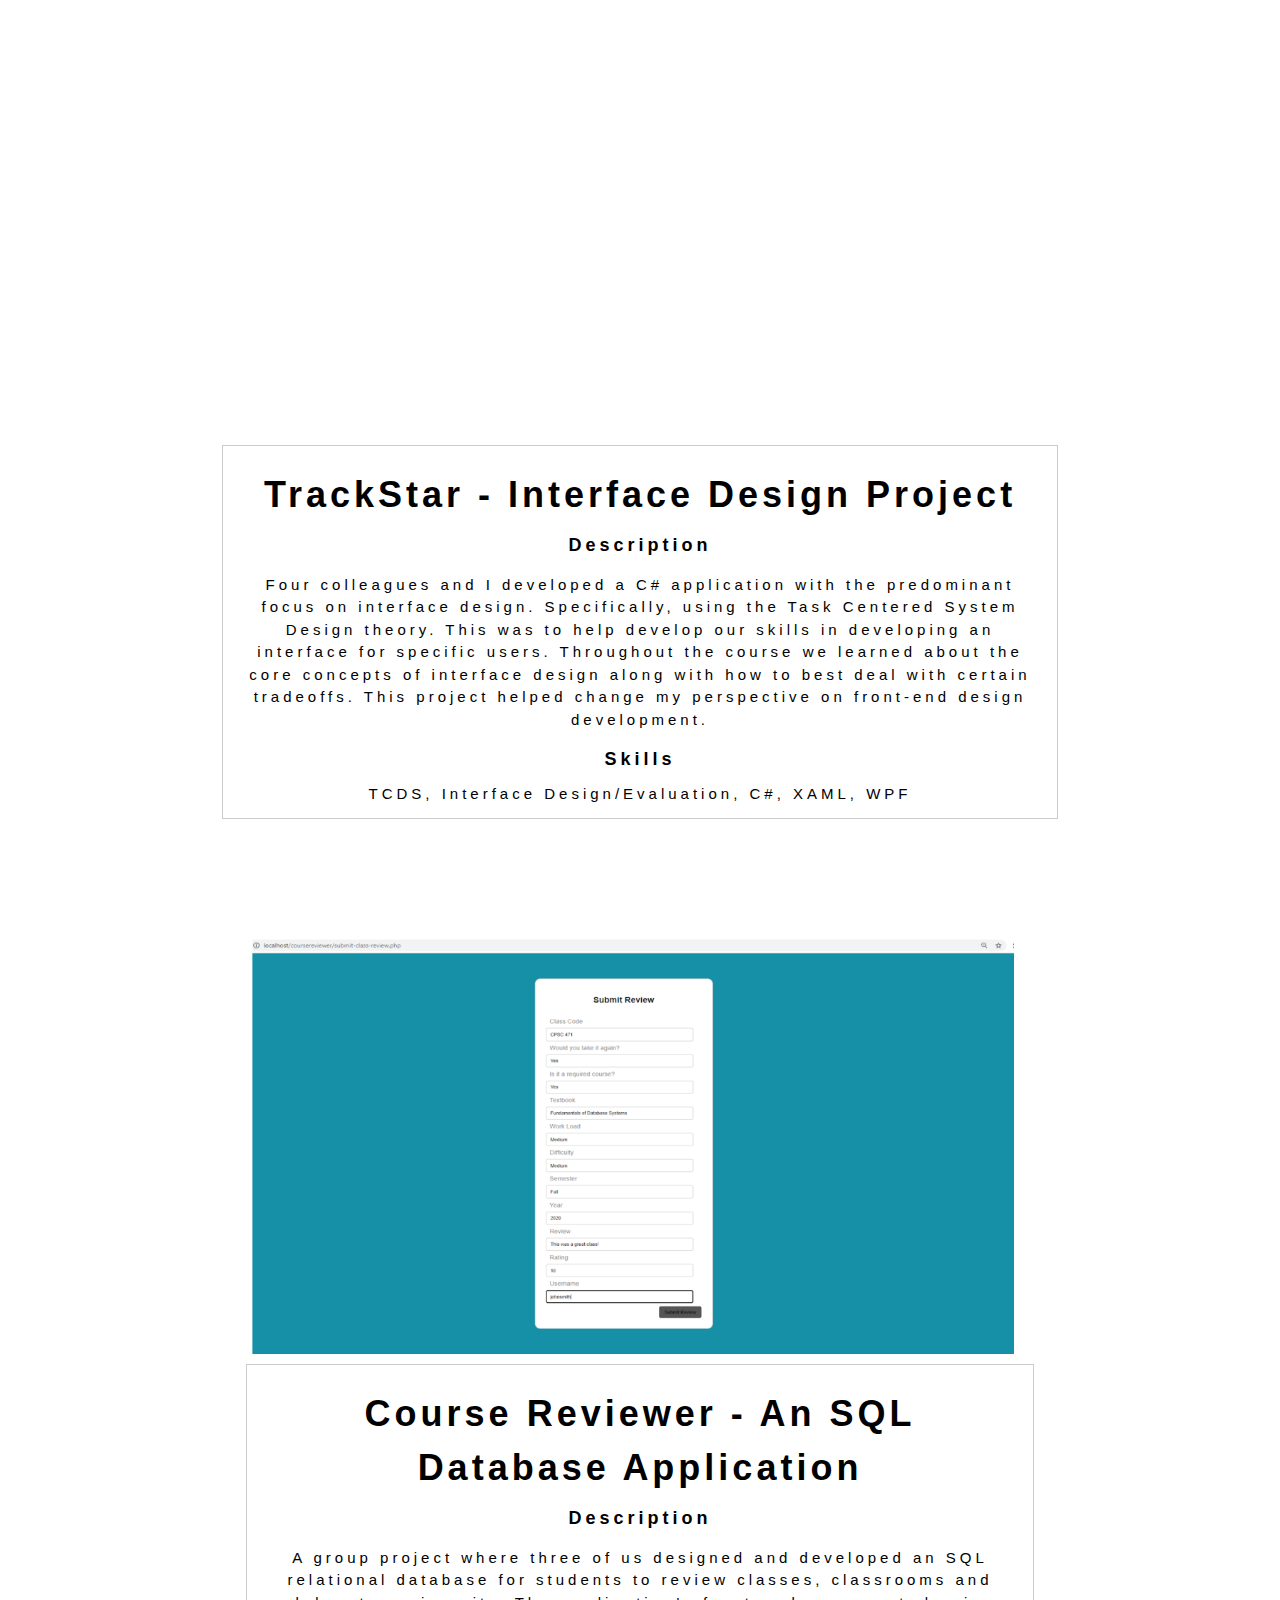
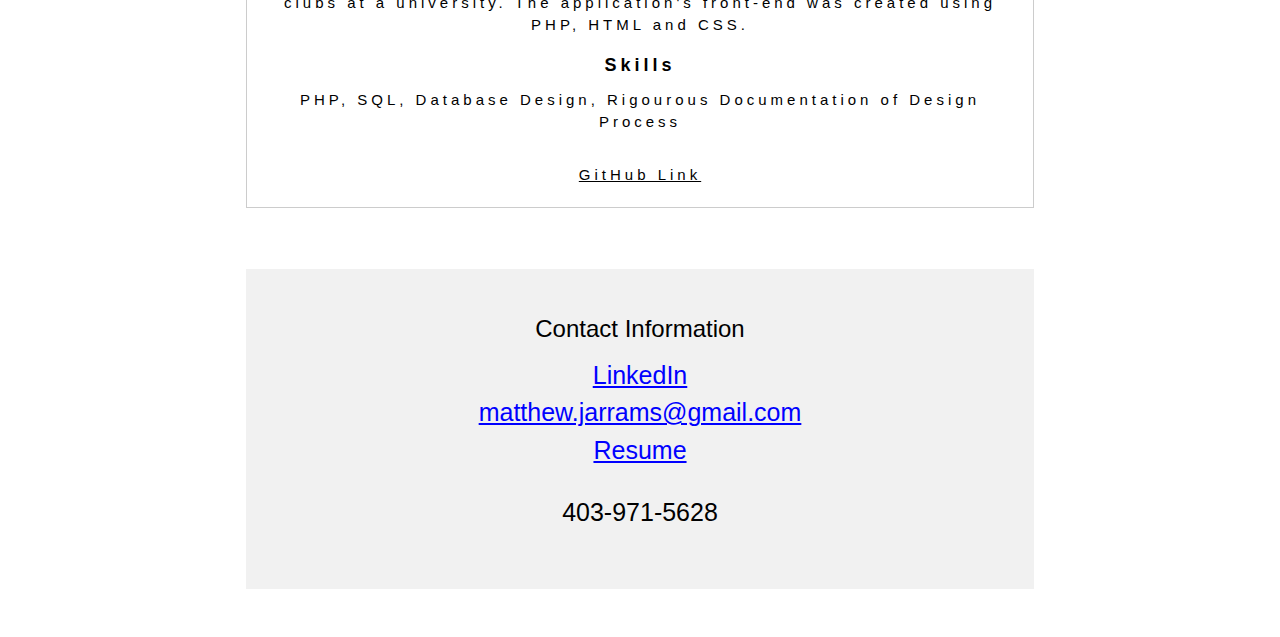
==== commit c827e01b: "added stick nav bar" ====
--- a/index.html
+++ b/index.html
@@ -71,6 +71,16 @@
       /* text-decoration: underline; */
     }
 
+    #nav{
+    /* padding: 20px; */
+    position: sticky;
+    top: 0px;
+    font-size: 20px;
+    /* margin-left: 25%;
+    margin-right: 25%; */
+  }
+
+
     @media (max-width:850px)  {
       #headShot {
         height: 300px;
@@ -90,6 +100,7 @@
       font-size:xx-large;
       
     }
+    
   }
 
     @media (max-width:680px)  {
@@ -164,6 +175,10 @@
       font-size:large;
       
     }
+
+    #nav{
+      font-size: 16px;
+    }
   
     
   }
@@ -184,6 +199,10 @@
     .projTitle{
       font-size:medium;
       
+    }
+
+    #nav{
+      font-size: 14px;
     }
     
 
@@ -214,8 +233,17 @@
       font-size:medium;
       
     }
-    
-  }
+
+    #nav{
+    /* padding: 20px; */
+    position: sticky;
+    top: 0px;
+    font-size: 12px;
+  }
+    
+  }
+
+ 
 
   /* #develop{
     position: absolute;
@@ -243,21 +271,23 @@
     </span>
     
   </div>
+
   
   
   <!-- Navbar (placed at the bottom of the header image) -->
-  <div class="w3-bar w3-light-grey w3-round w3-display-bottommiddle w3-hide-small" style="bottom:-16px">
+  <!-- <div id="nav1" class="w3-bar w3-light-grey w3-round w3-display-bottommiddle w3-hide-small" style="bottom:-16px">
     <a href="#" class="w3-bar-item w3-button">Home</a>
     <a href="#projects" class="w3-bar-item w3-button">Projects</a>
     <a href="#aboutMe" class="w3-bar-item w3-button">About Me</a>
     <a href="#contact" class="w3-bar-item w3-button">Contact</a>
-  </div>
-  
+  </div> -->
 </header>
+  
+
 
 
 <!-- Navbar on small screens -->
-<div class="w3-center w3-light-grey w3-padding-16 w3-hide-large w3-hide-medium">
+<div id="nav" class="w3-center w3-light-grey w3-padding-16">
 <div class="w3-bar w3-light-grey">
   <a href="#" class="w3-bar-item w3-button">Home</a>
   <a href="#projects" class="w3-bar-item w3-button">Projects</a>
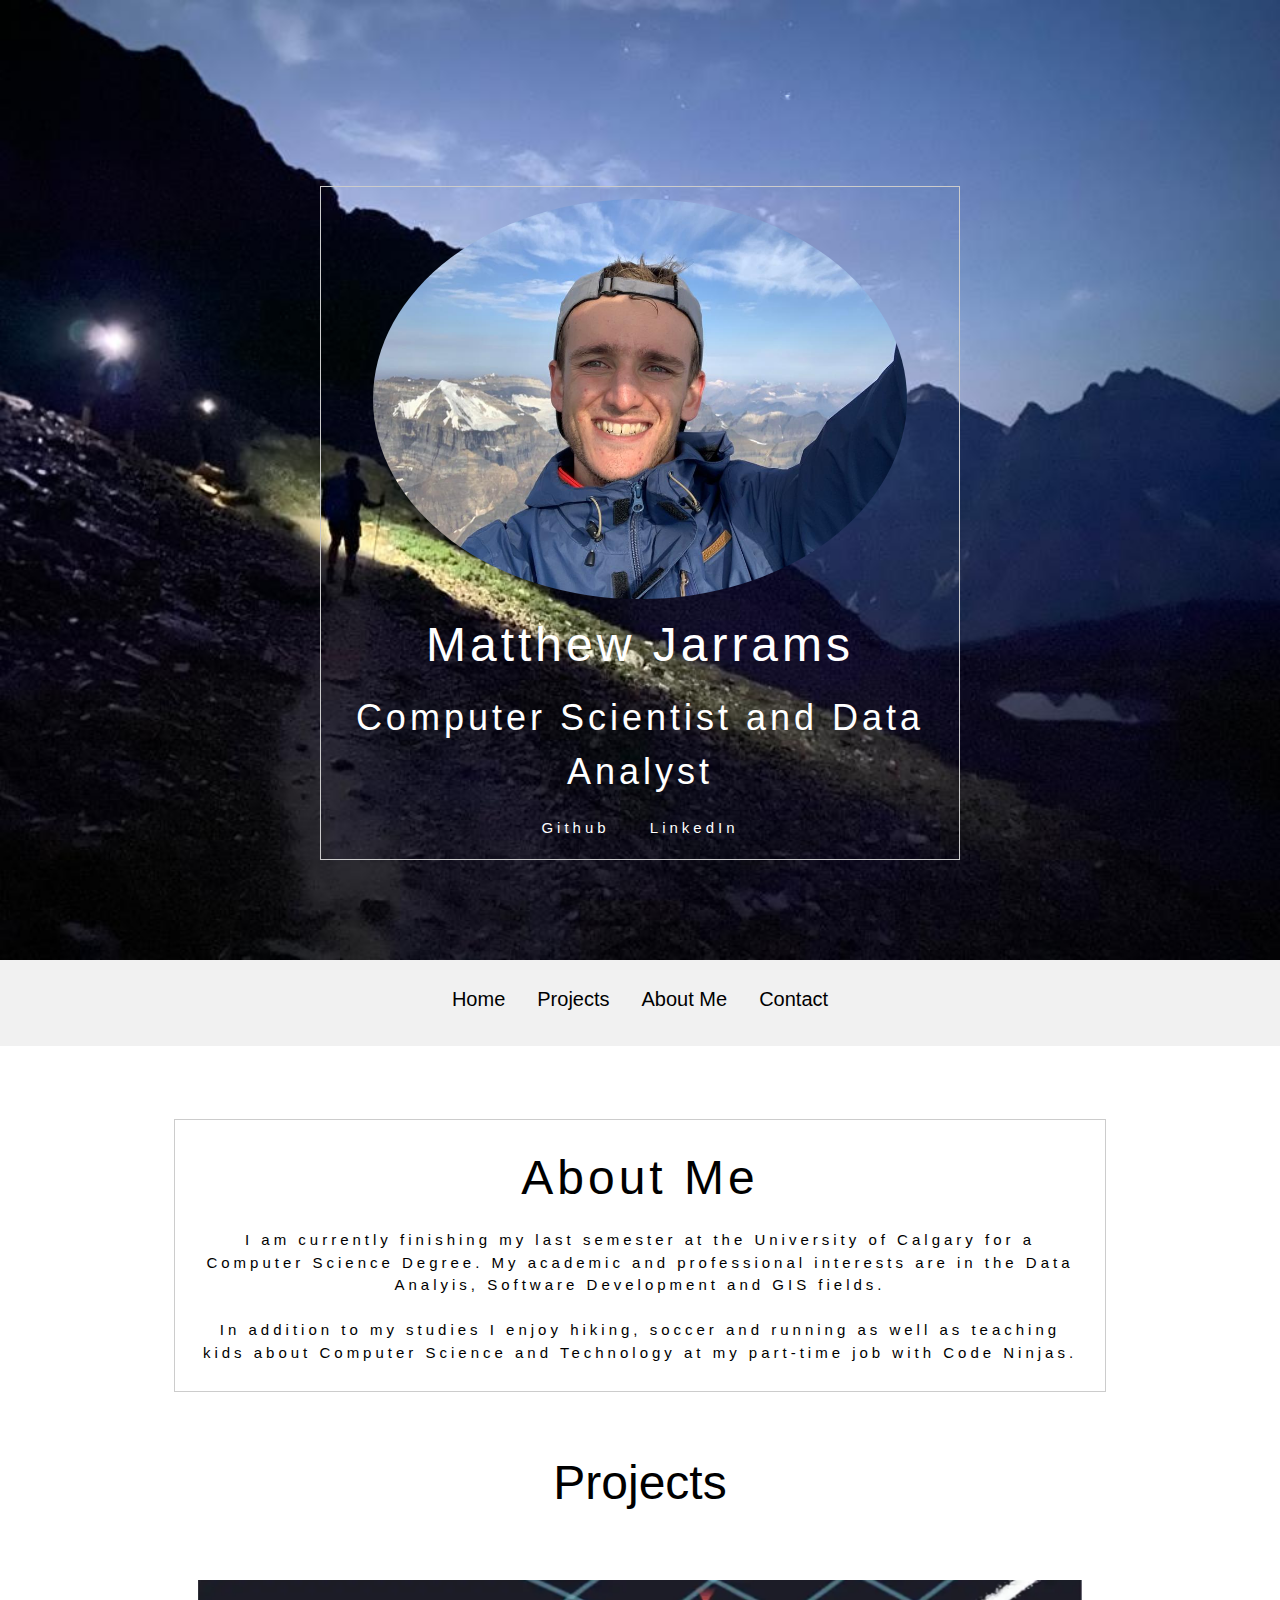
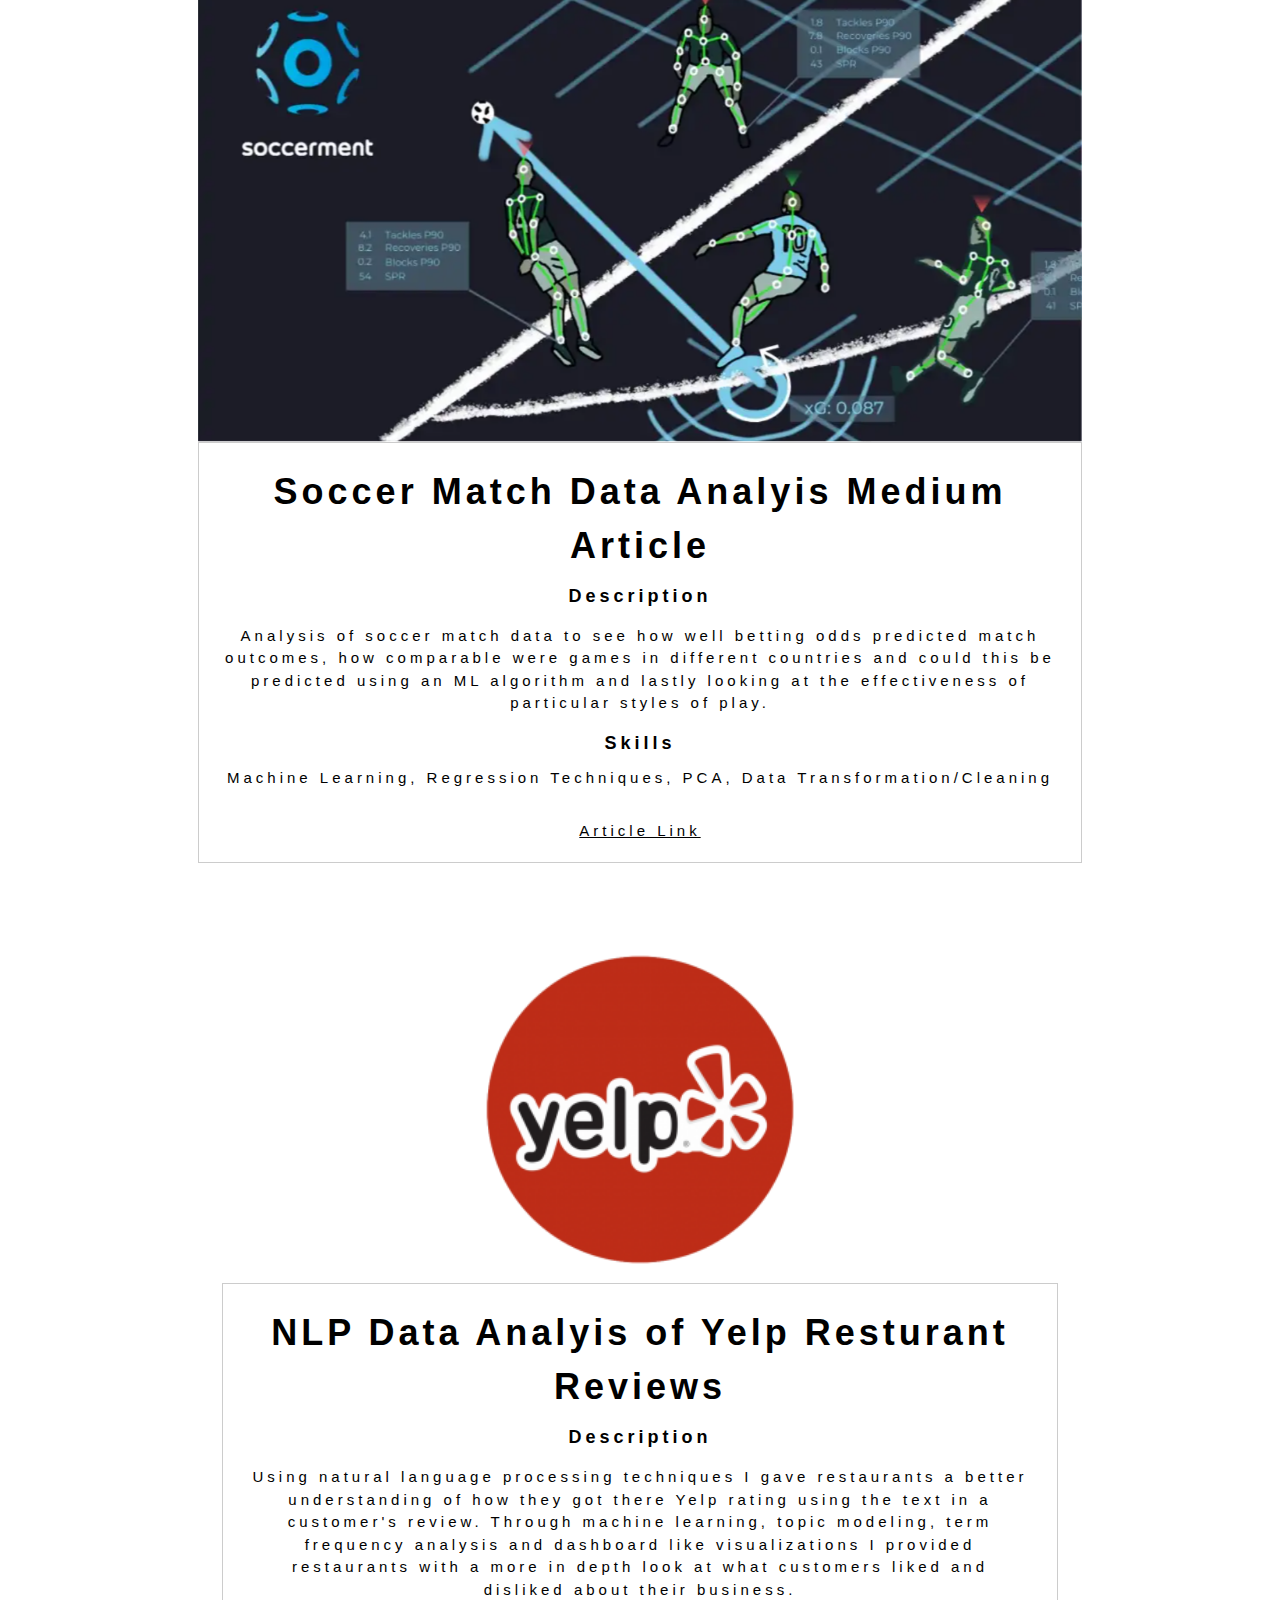
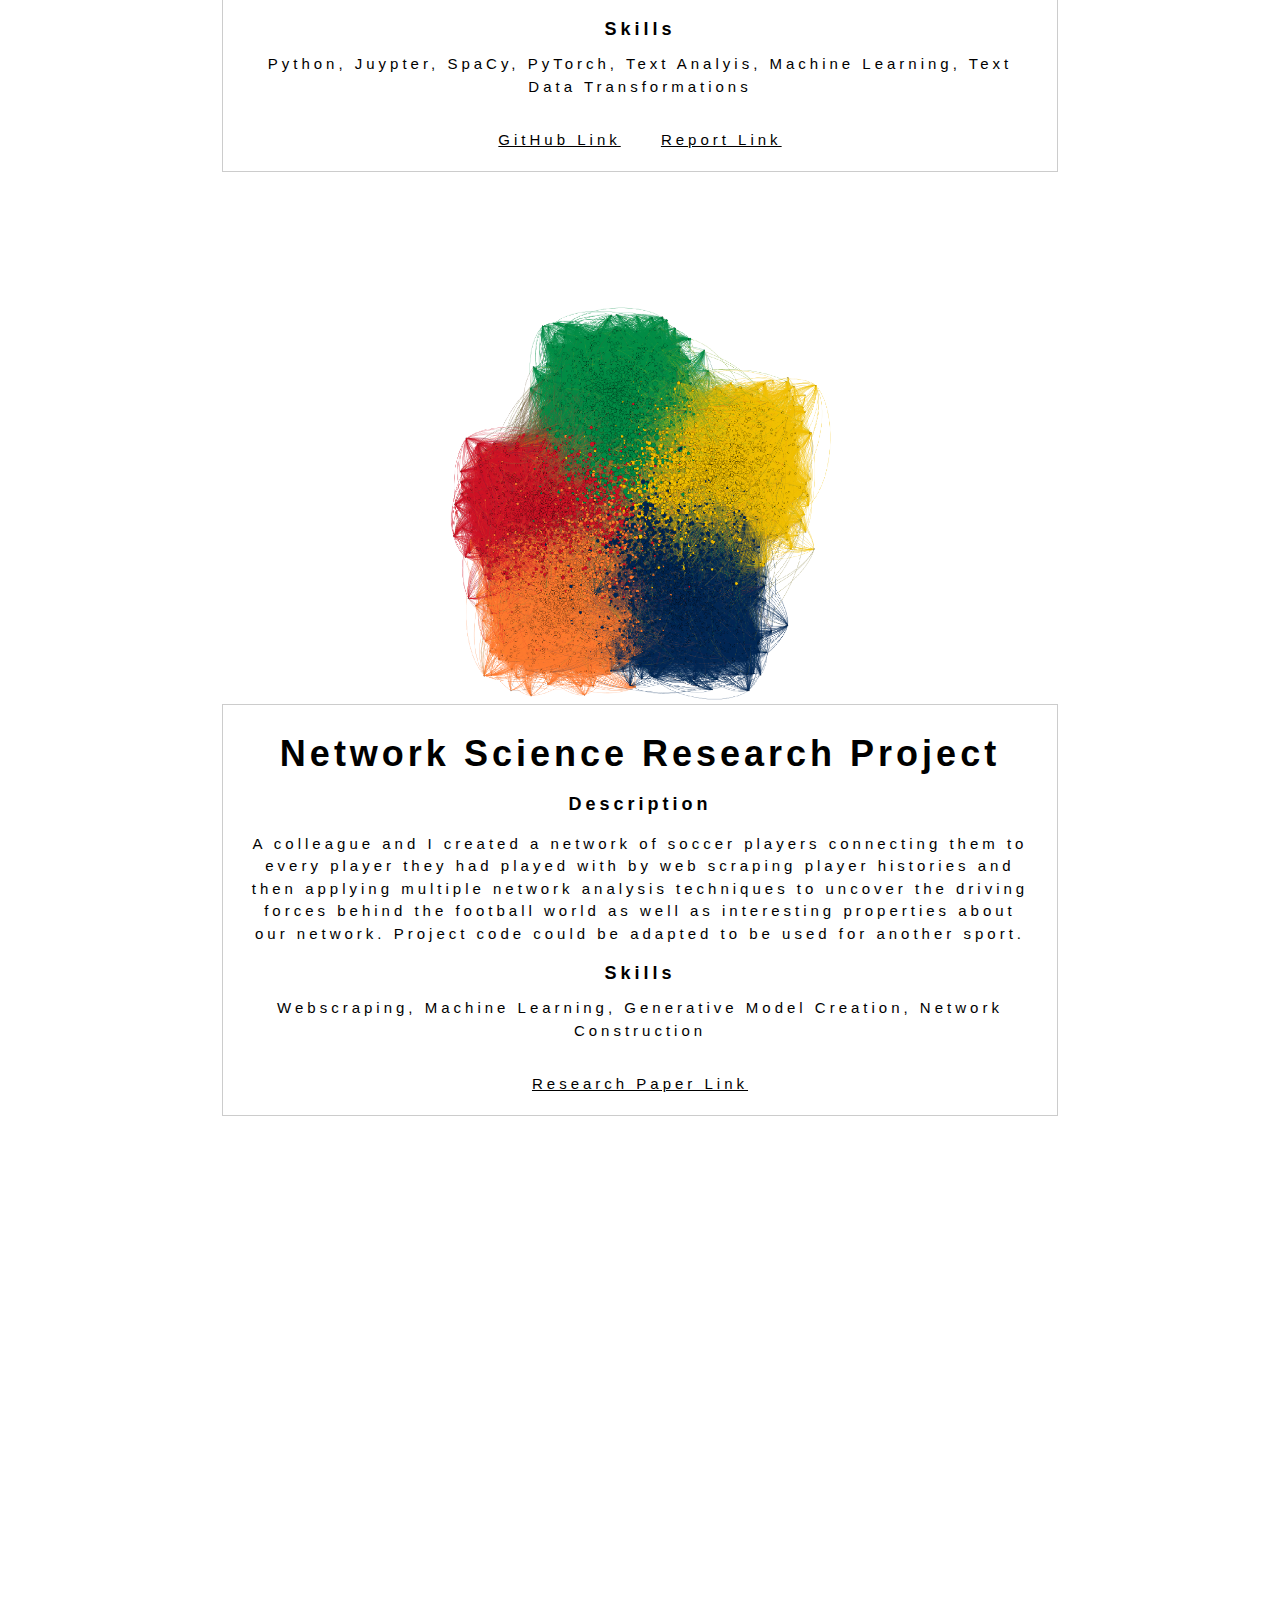
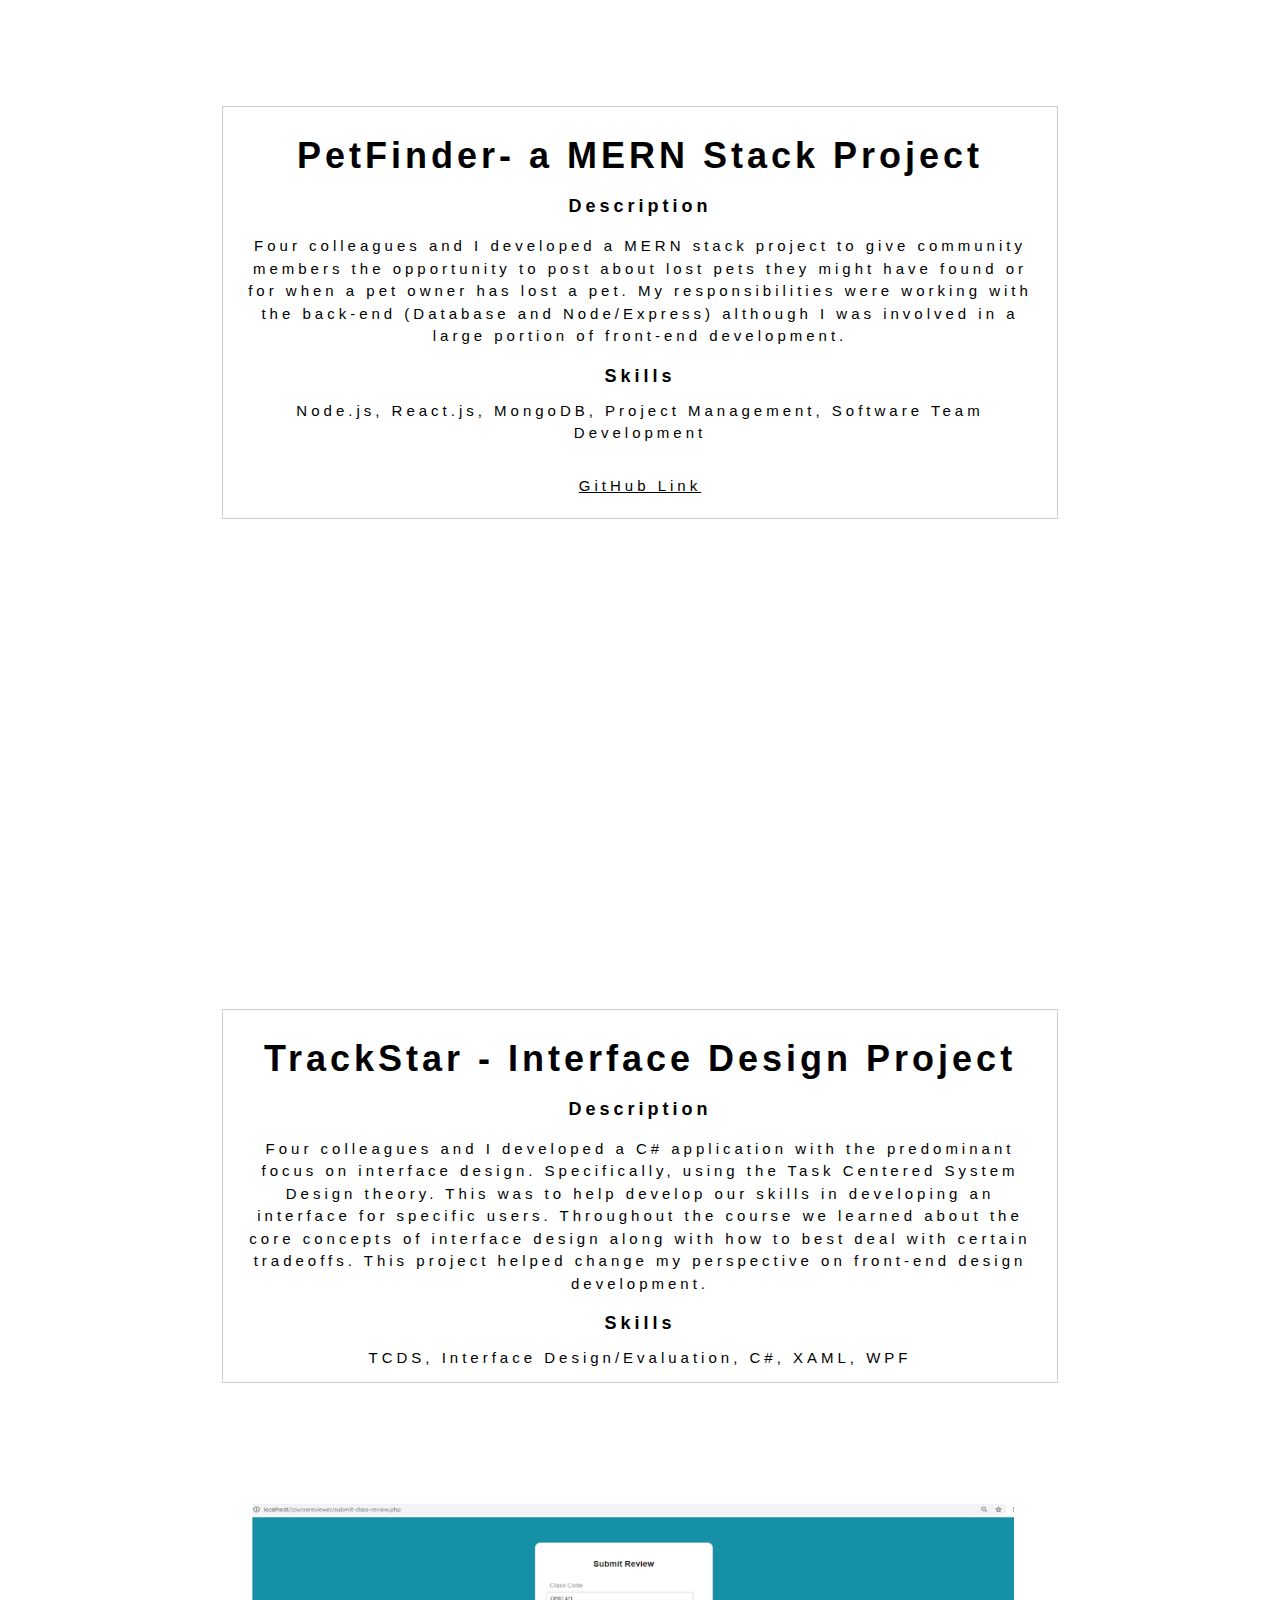
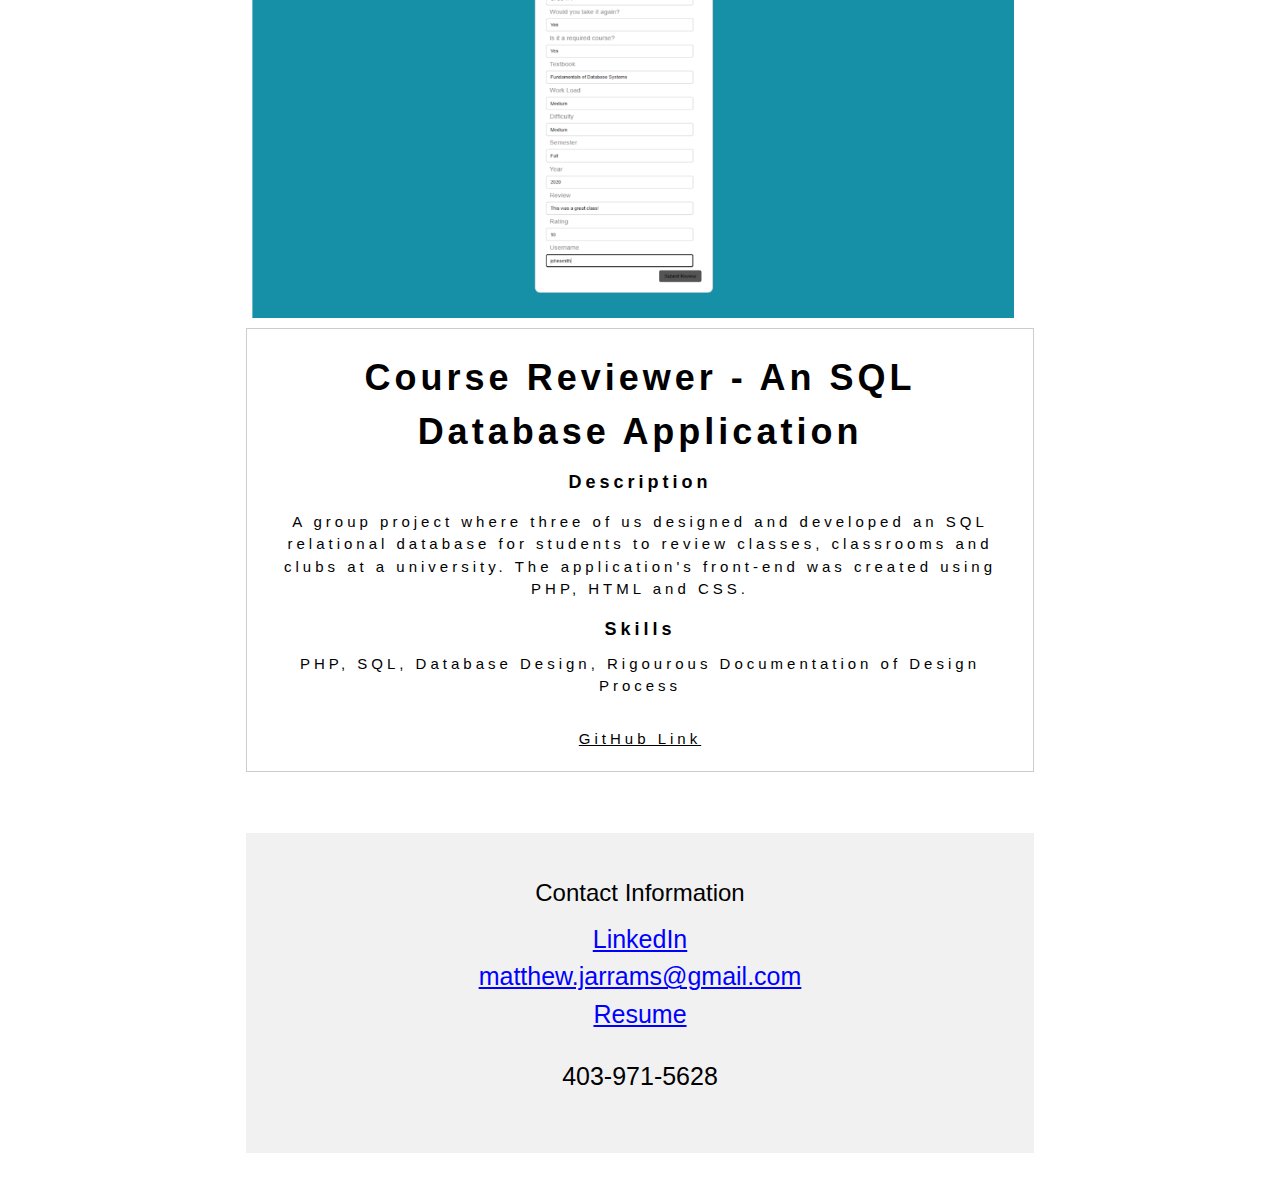
==== commit 05c9efd3: "updated projects" ====
--- a/index.html
+++ b/index.html
@@ -326,7 +326,7 @@
 <h2 id="projects" class=" w3-xxxlarge">Projects</h2>
 <br>
 
-<div class="w3-content w3-padding-large w3-margin-top">
+<div id="soccer" class="w3-content w3-padding-large w3-margin-top">
 
   <img src="Screenshot 2023-01-10 132918.png" alt="Ocean" class="w3-image" width="1000" height="500">
   <div class="w3-padding-large w3-border w3-wide w3-text-black w3-center">
@@ -347,11 +347,49 @@
   </div>
   <br>
   <br>
-  <div class="w3-content w3-padding-large w3-margin-top">
-
-    <img src="Screenshot 2023-01-10 133520.png" alt="Ocean" class="w3-image" width="1000" height="500">
-    <div class="w3-padding-large w3-border w3-wide w3-text-black w3-center">
-      <h1 class ="projTitle" >Network Science Research Project</h1>
+
+
+  <div id="soccer" class="w3-content w3-padding-large w3-margin-top">
+  
+  <img id="nlp"src="155-1554913_yelp-png-icon-yelp-icon-circle--300x249.png" alt="Ocean"  style="width:50%; margin-left:25%">
+  <div  class="w3-padding-large w3-border w3-wide w3-text-black w3-center">
+    <h1 class ="projTitle">NLP Data Analyis of Yelp Resturant Reviews</h1>
+    <h5 id="skills" class="w3-large" style="white-space:nowrap">Description</h5>
+    <p>
+      Using natural language processing techniques I gave restaurants a better understanding of how they got there Yelp rating
+      using the text in a customer's review. Through machine learning, topic modeling, term frequency analysis and dashboard like visualizations
+      I provided restaurants with a more in depth look at what customers liked and disliked about their business.
+
+    </p>
+ 
+    <h5 id="skills"class="w3-large-black" style="white-space:nowrap">Skills</h5>
+    <span id="skillList">
+        Python, Juypter, SpaCy, PyTorch, Text Analyis, Machine Learning, Text Data Transformations
+    </span>
+
+  
+    <br>
+    <br>
+    <span>
+        <a id="githubLink" style="text-decoration: underline;" target="_blank" href="https://github.com/matthewJarrams/YelpReviews-NLP" class="w3-bar-item w3-button">GitHub Link</a>
+    </span>
+    <span>
+      <a id="githubLink" style="text-decoration: underline;" target="_blank" href="CPSC_599___Final_Report.pdf" class="w3-bar-item w3-button">Report Link</a>
+  </span>
+  </div>
+</div>
+
+  <br>
+  <br>
+  <br>
+  <br>
+
+
+  <div  id="network" class="w3-content w3-padding-large w3-margin-top">
+
+    <img src="Screenshot 2023-01-10 133520.png" alt="Ocean" class="w3-image" style="width:50%; margin-left:25%">
+    <div  class="w3-padding-large w3-border w3-wide w3-text-black w3-center">
+      <h1  class ="projTitle" >Network Science Research Project</h1>
       <h5 id="skills" class="w3-large" style="white-space:nowrap">Description</h5>
       <p>A colleague and I created a network of soccer players connecting them to every player they had played with by web scraping player 
         histories and then applying multiple network analysis techniques to uncover the driving
@@ -378,7 +416,7 @@
     Your browser does not support the video tag.
     </video> -->
   </div>
-    <div class="w3-padding-large w3-border w3-wide w3-text-black w3-center">
+    <div  class="w3-padding-large w3-border w3-wide w3-text-black w3-center">
       <h1 class ="projTitle">PetFinder- a MERN Stack Project</h1>
       <h5 id="skills" class="w3-large" style="white-space:nowrap">Description</h5>
       <p>
@@ -402,6 +440,7 @@
     <br>
     <br>
 
+    <div id="wpf">
     <div id="listContainer">
       <iframe width="600" height="400" src="https://www.youtube.com/embed/mpnBLRPdJBk" title="YouTube video player" frameborder="0" allow="accelerometer; autoplay; clipboard-write; encrypted-media; gyroscope; picture-in-picture; web-share" allowfullscreen></iframe>
     </div>
@@ -424,8 +463,9 @@
       <br>
       <br>
       <br>
-
-      <div class="w3-content w3-padding-large w3-margin-top">
+    </div>
+
+      <div id="db" class="w3-content w3-padding-large w3-margin-top">
 
         <img src="Screenshot 2023-01-11 190812.png" alt="Ocean" class="w3-image" width="1000" height="500">
         <div class="w3-padding-large w3-border w3-wide w3-text-black w3-center">
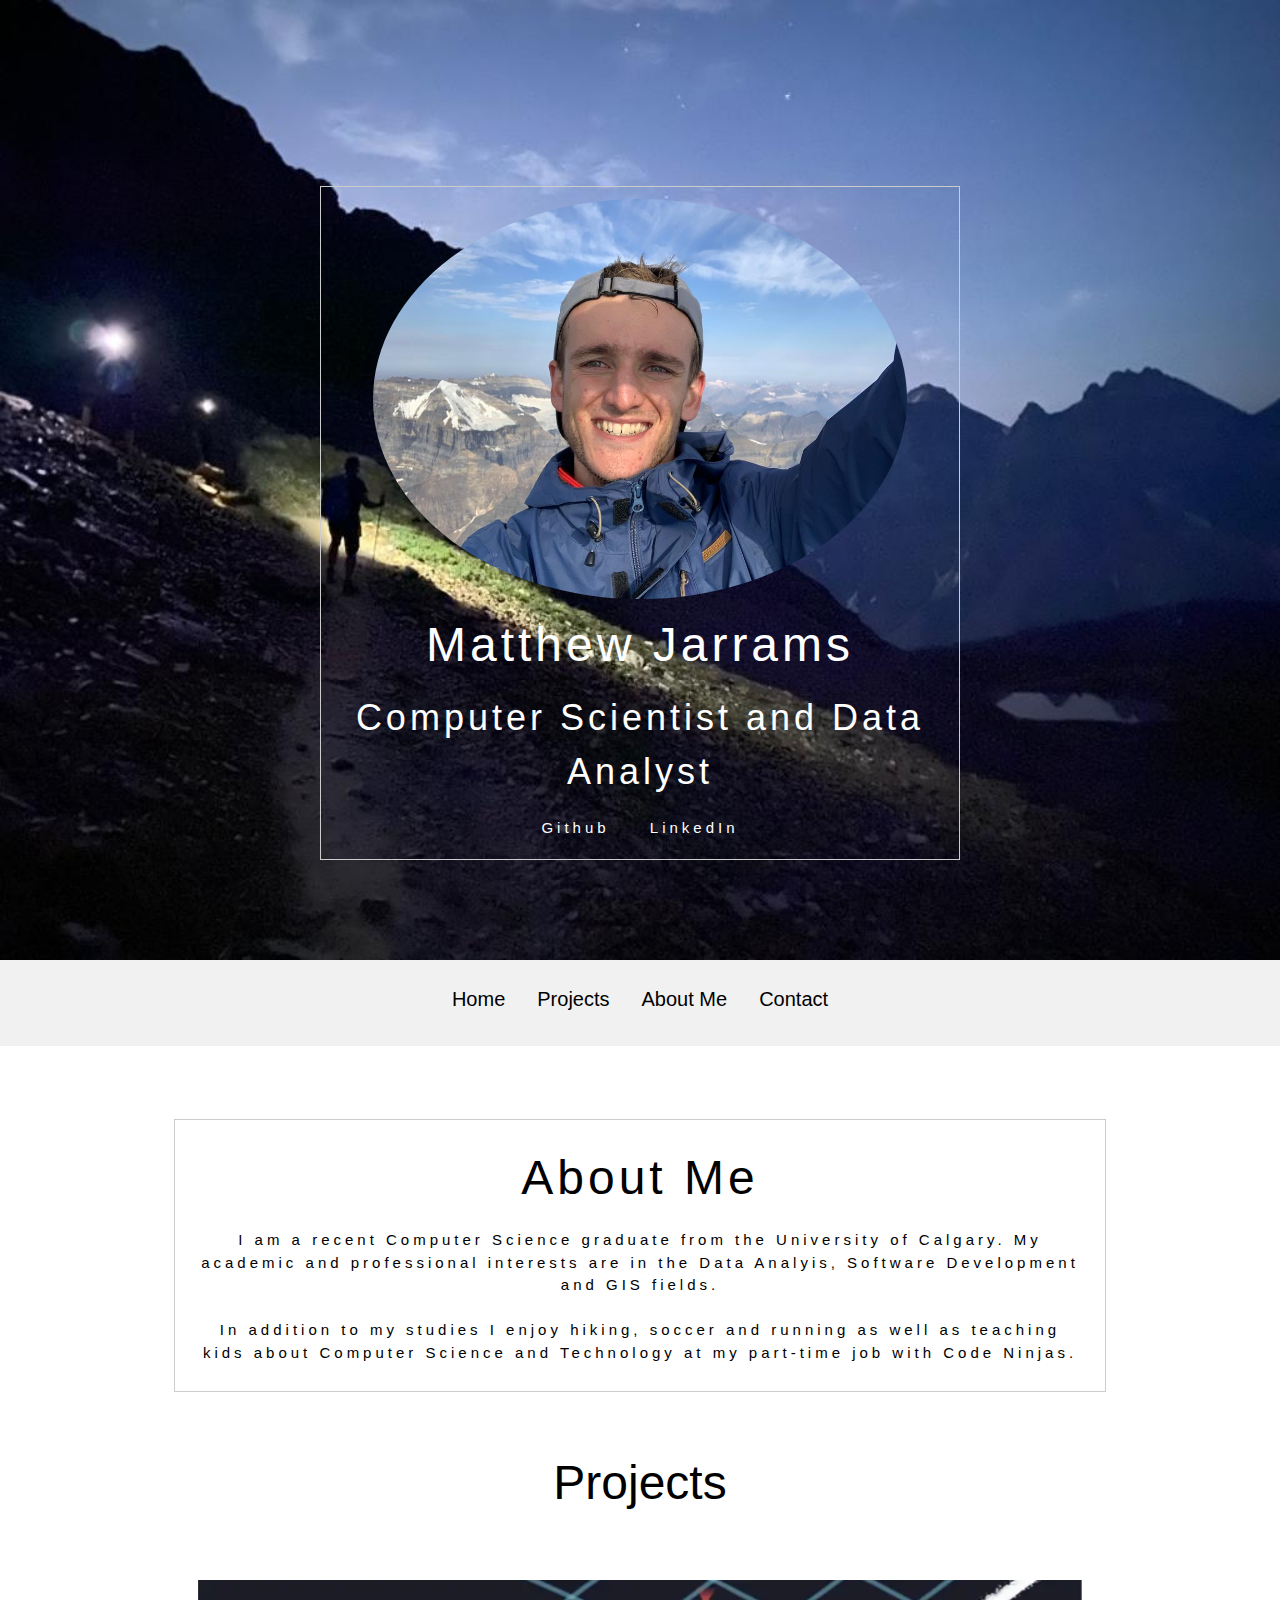
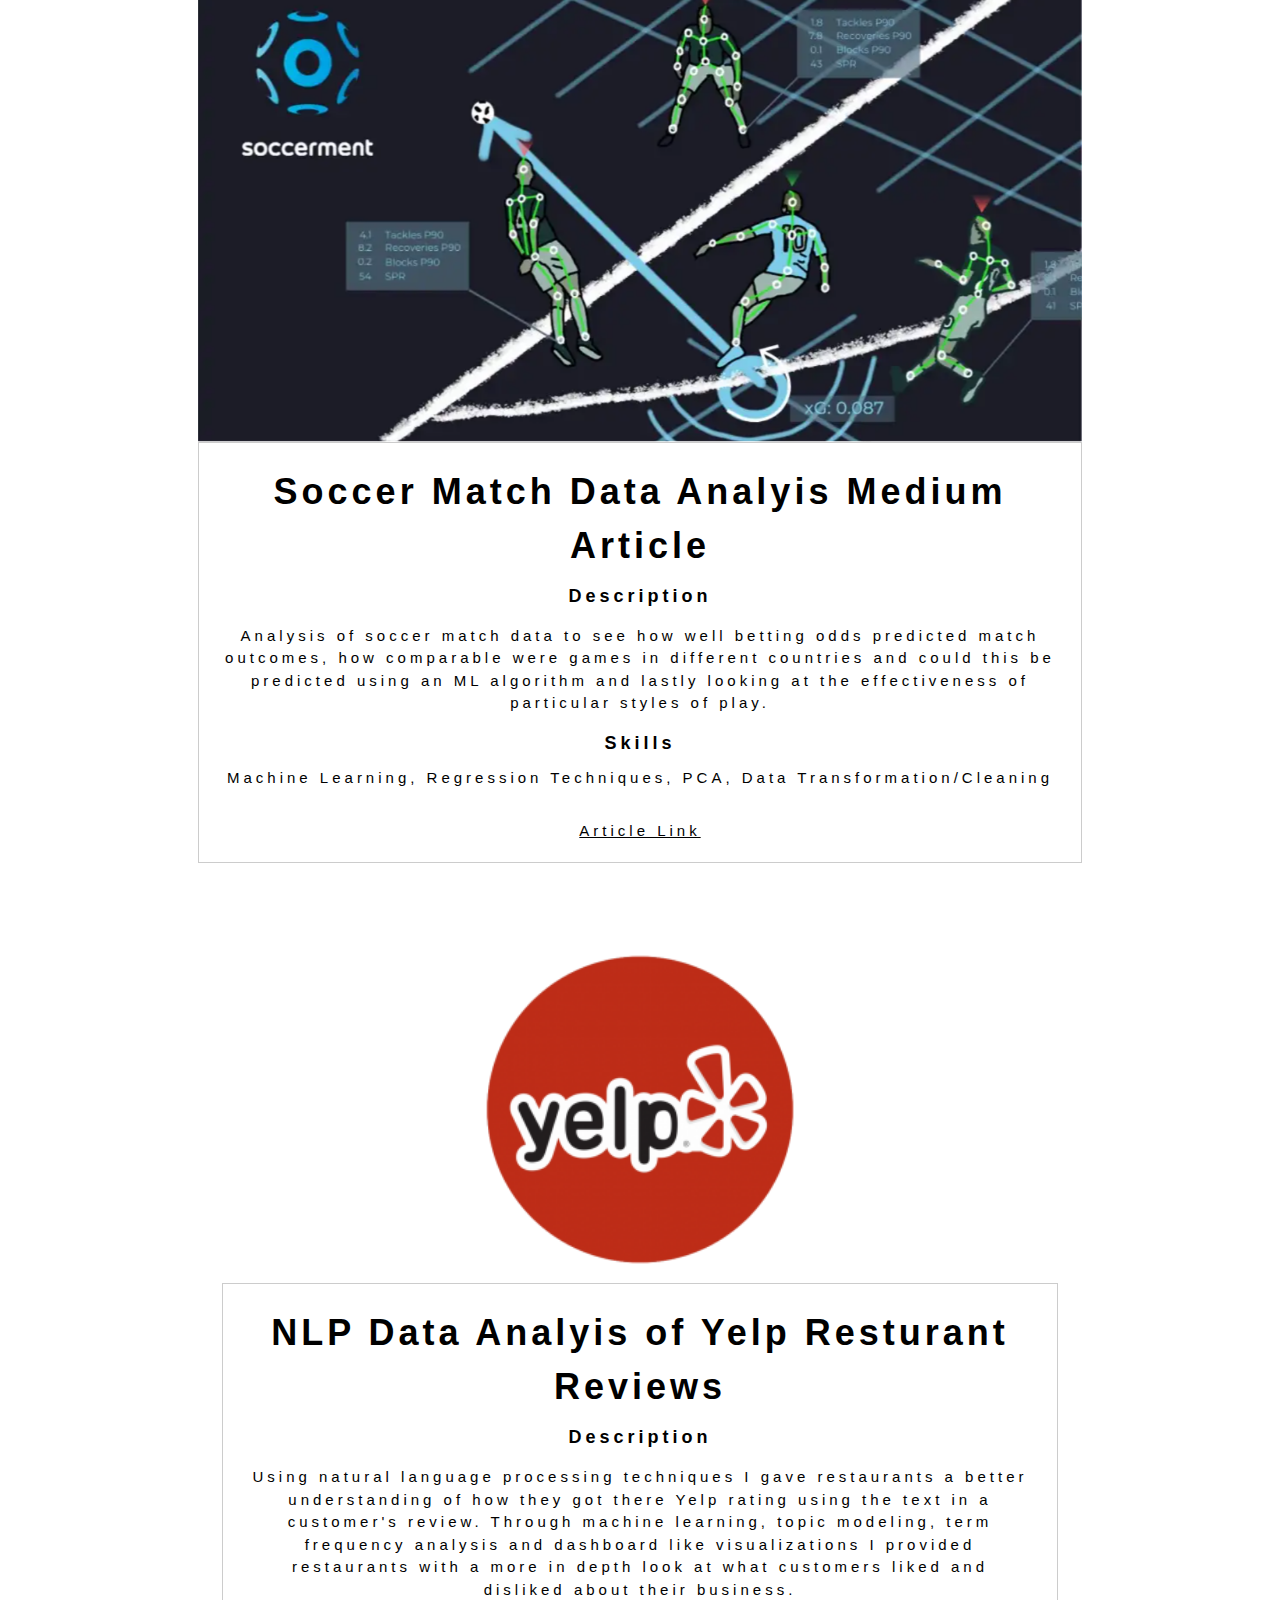
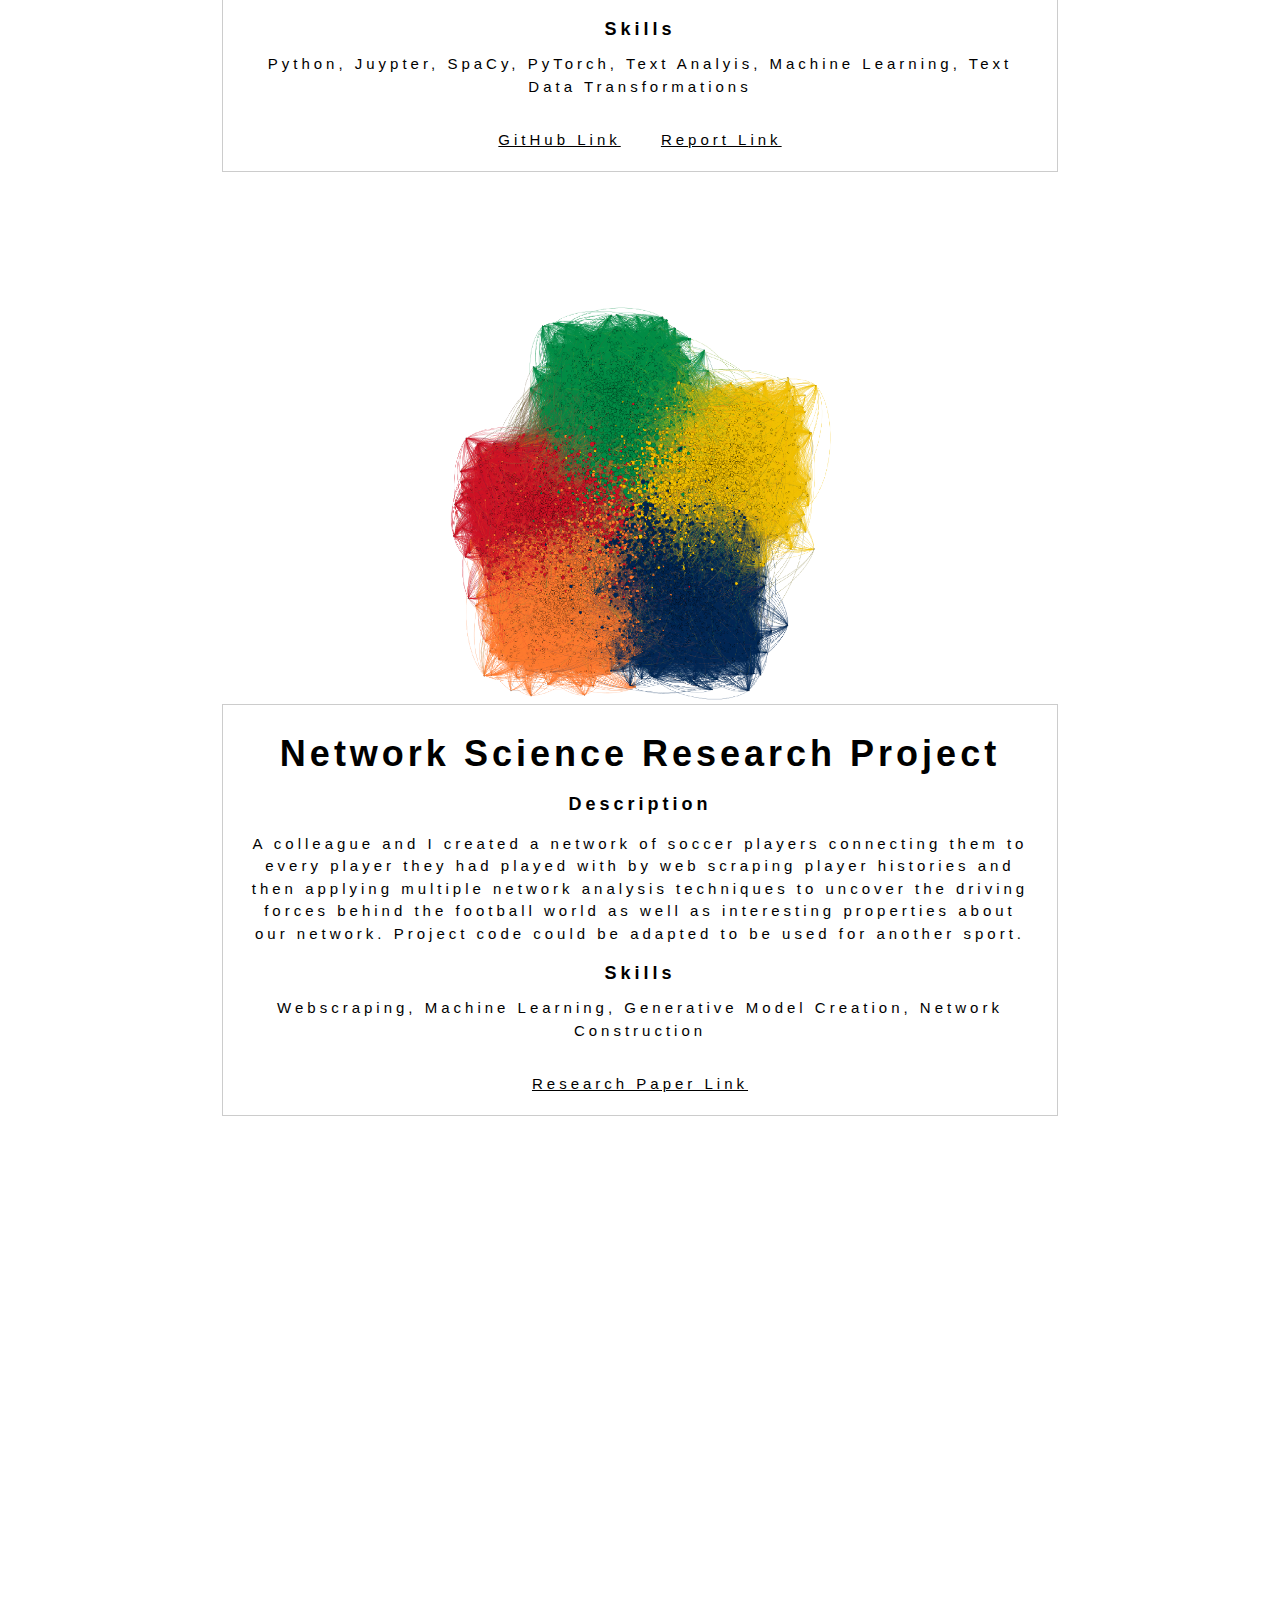
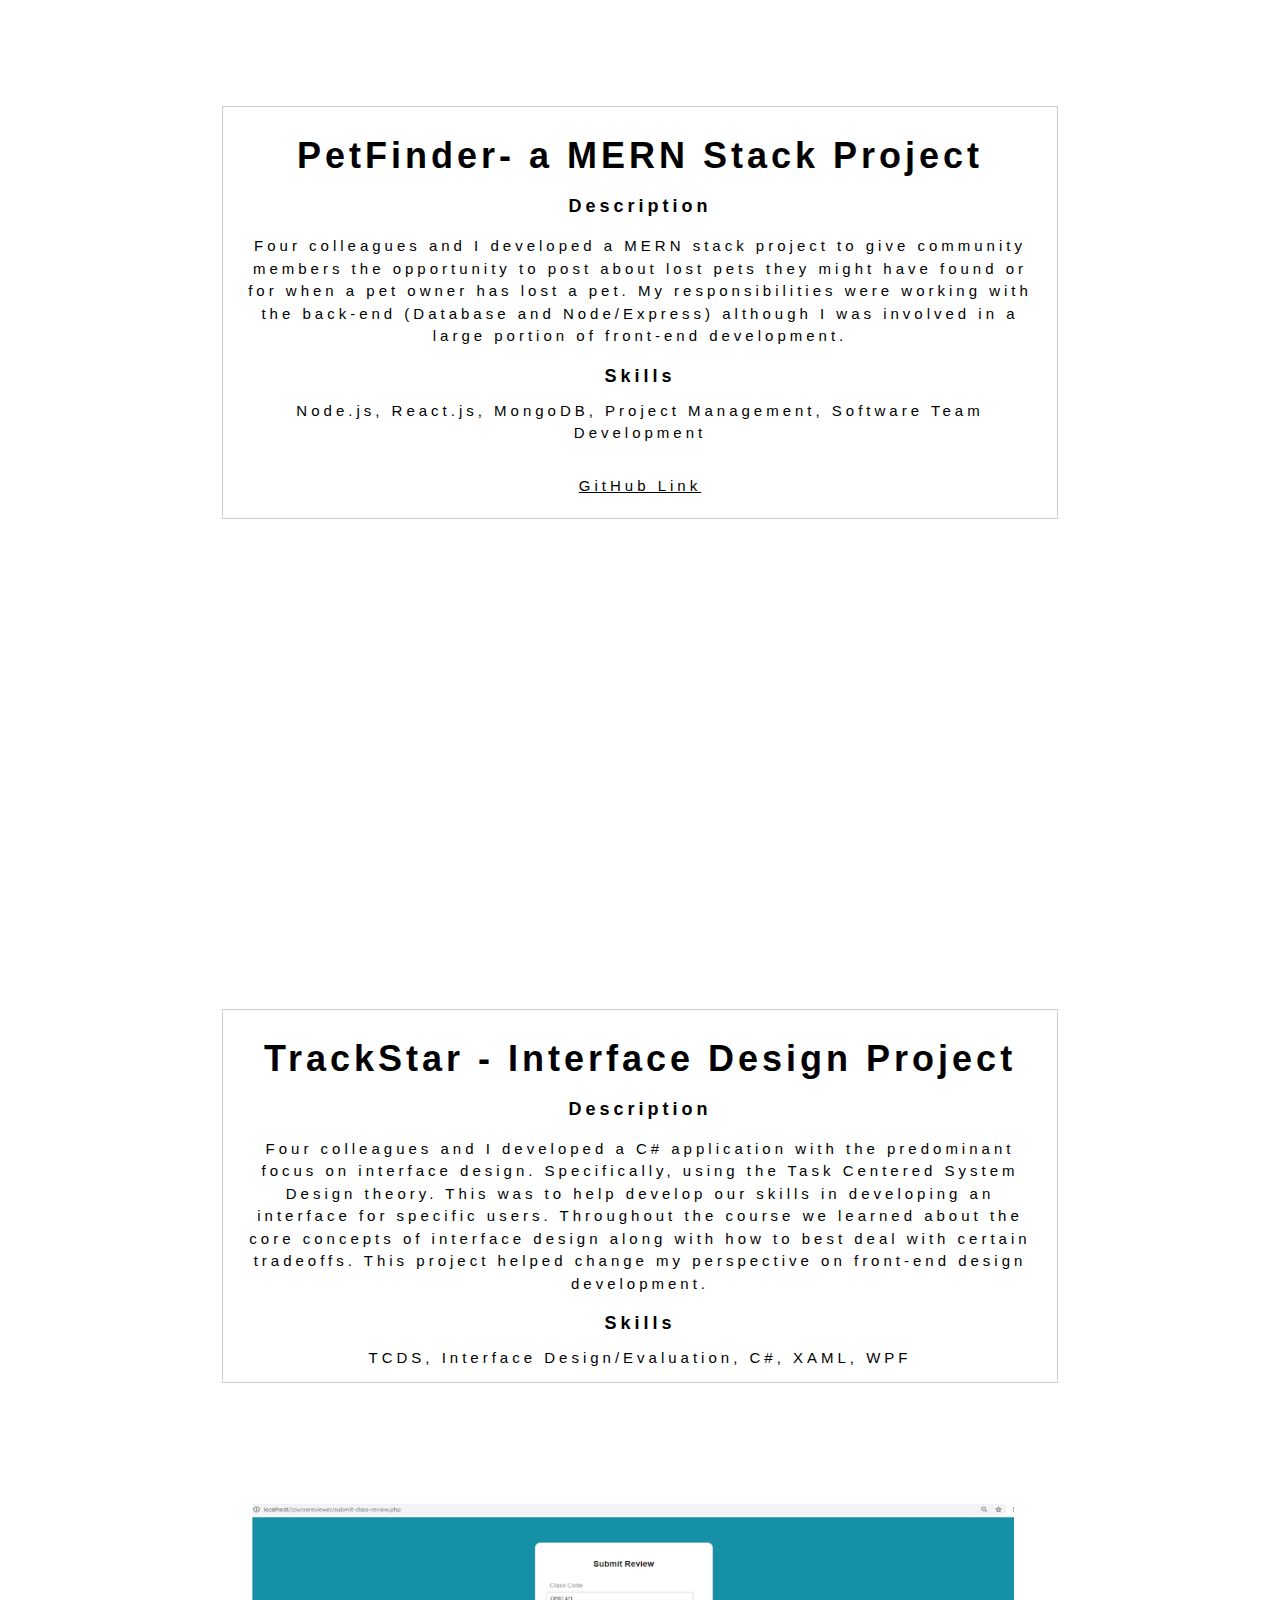
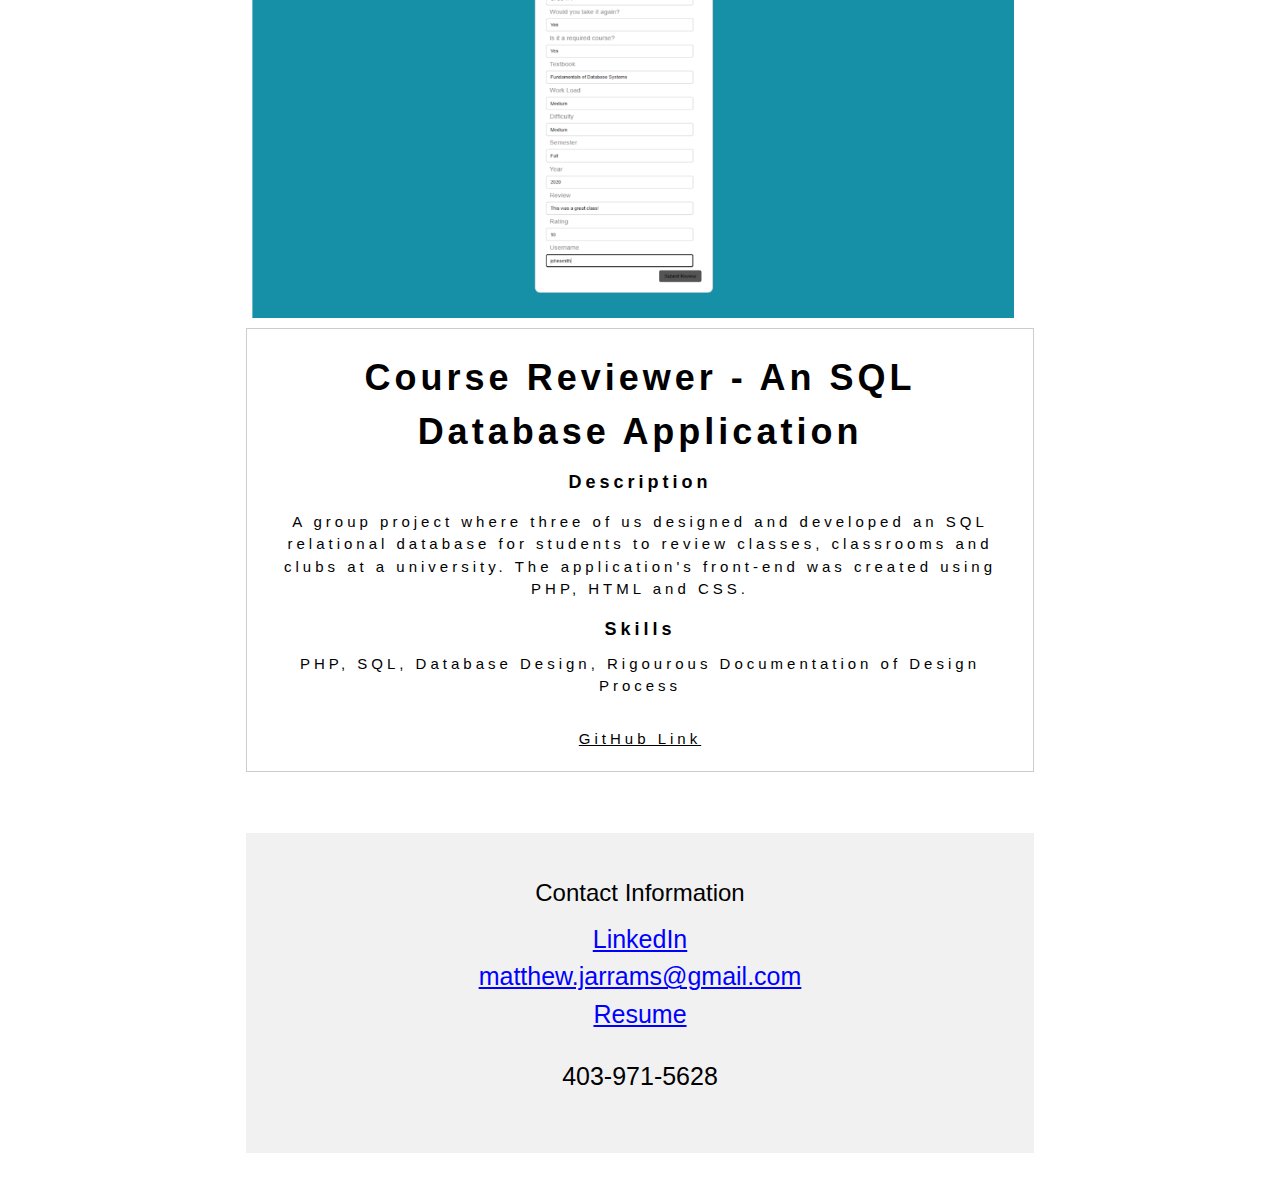
==== commit f8da1f65: "fix bio" ====
--- a/index.html
+++ b/index.html
@@ -309,7 +309,7 @@
 
   <div class="w3-padding-large w3-border w3-wide w3-text-black w3-center">
     <h1 class="w3-xxxlarge">About Me</h1>
-    <p>I am currently finishing my last semester at the University of Calgary for a Computer Science Degree.
+    <p>I am a recent Computer Science graduate from the University of Calgary.
       My academic and professional interests are in the Data Analyis, Software Development and GIS fields.
       <br>
       <br>
